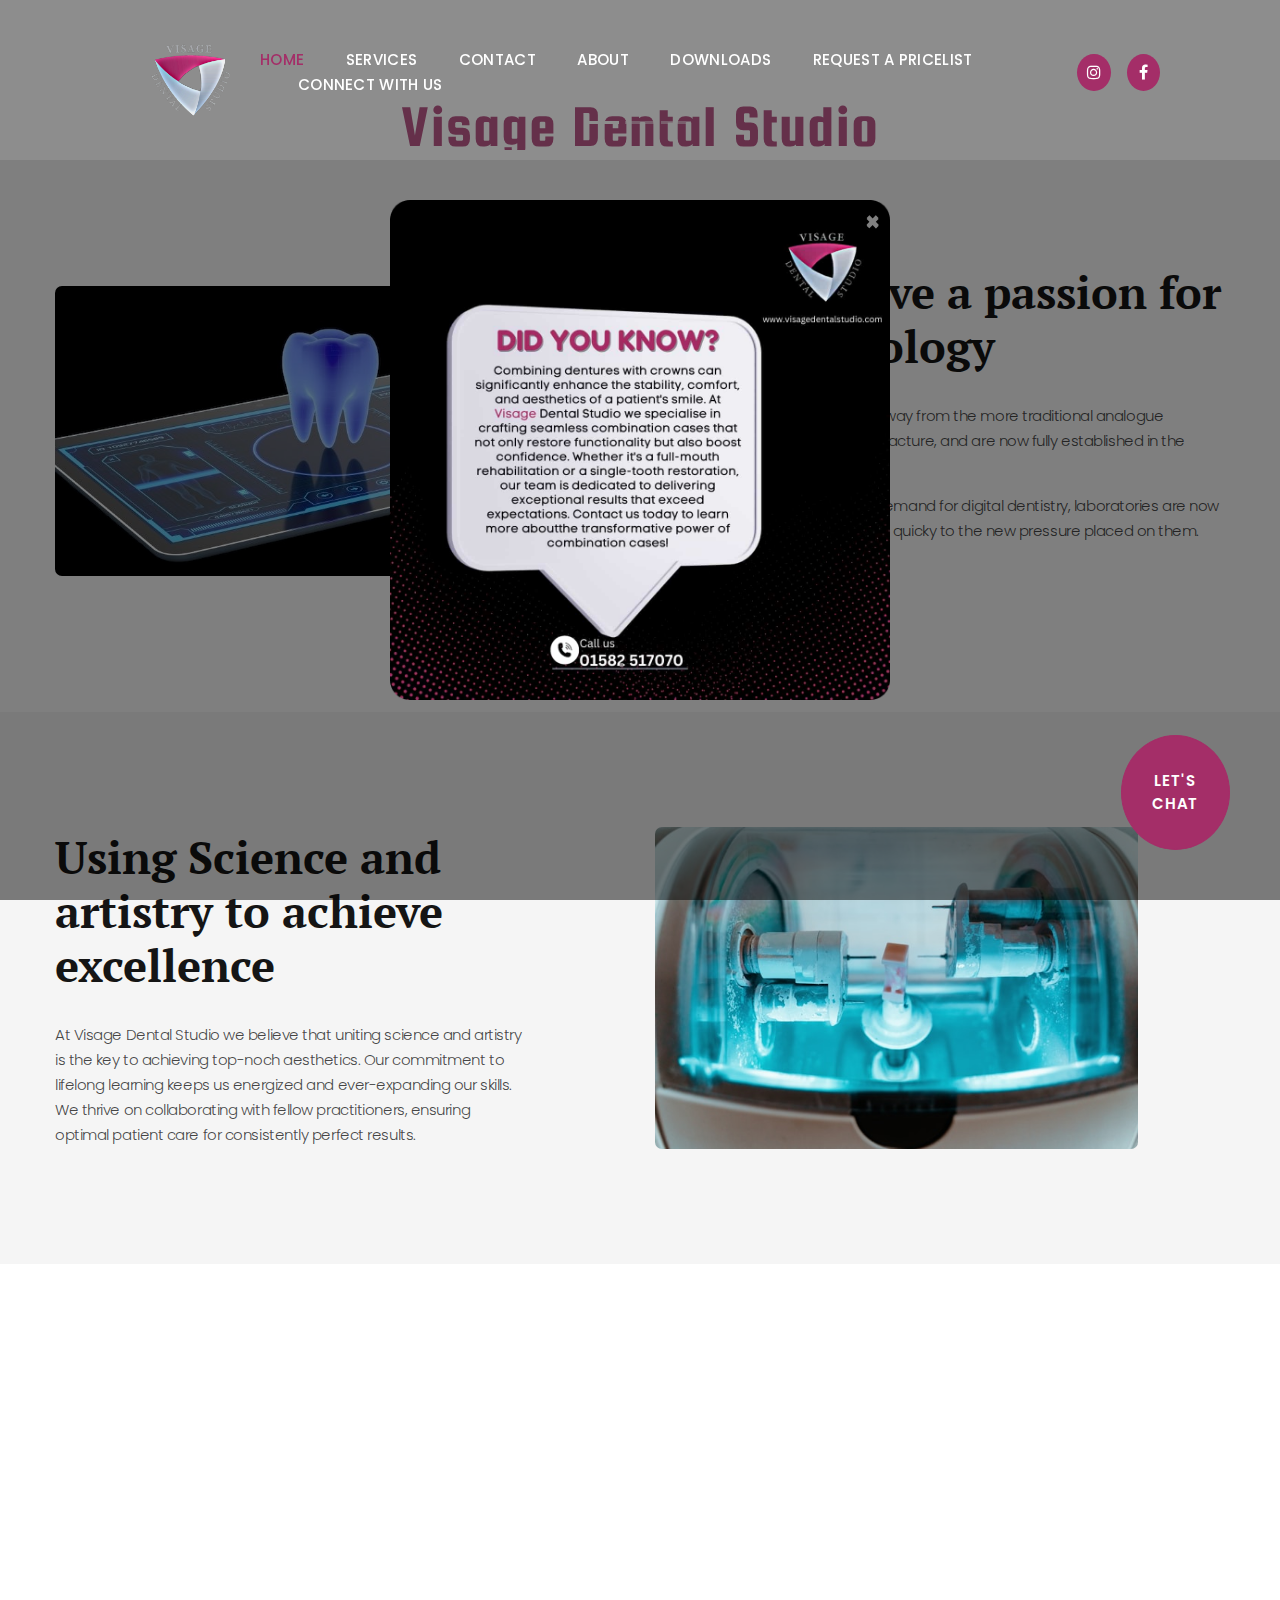
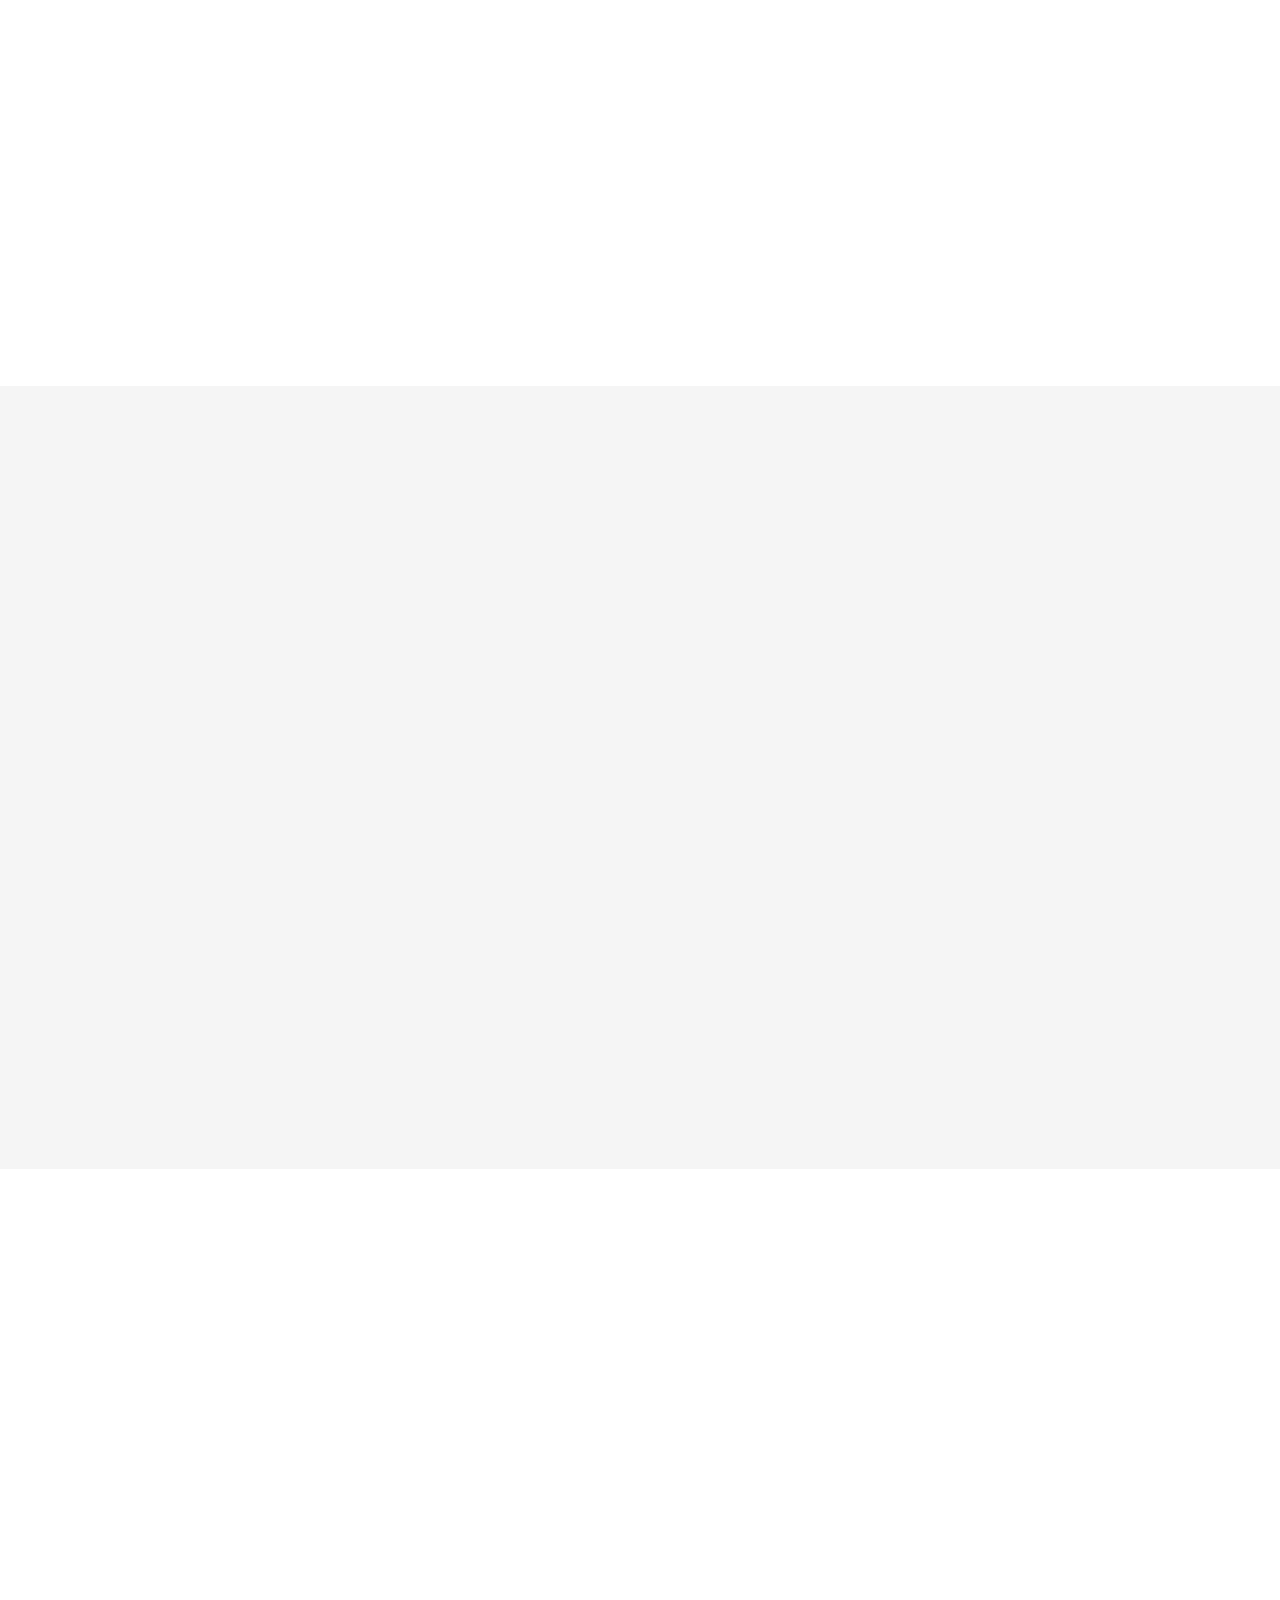
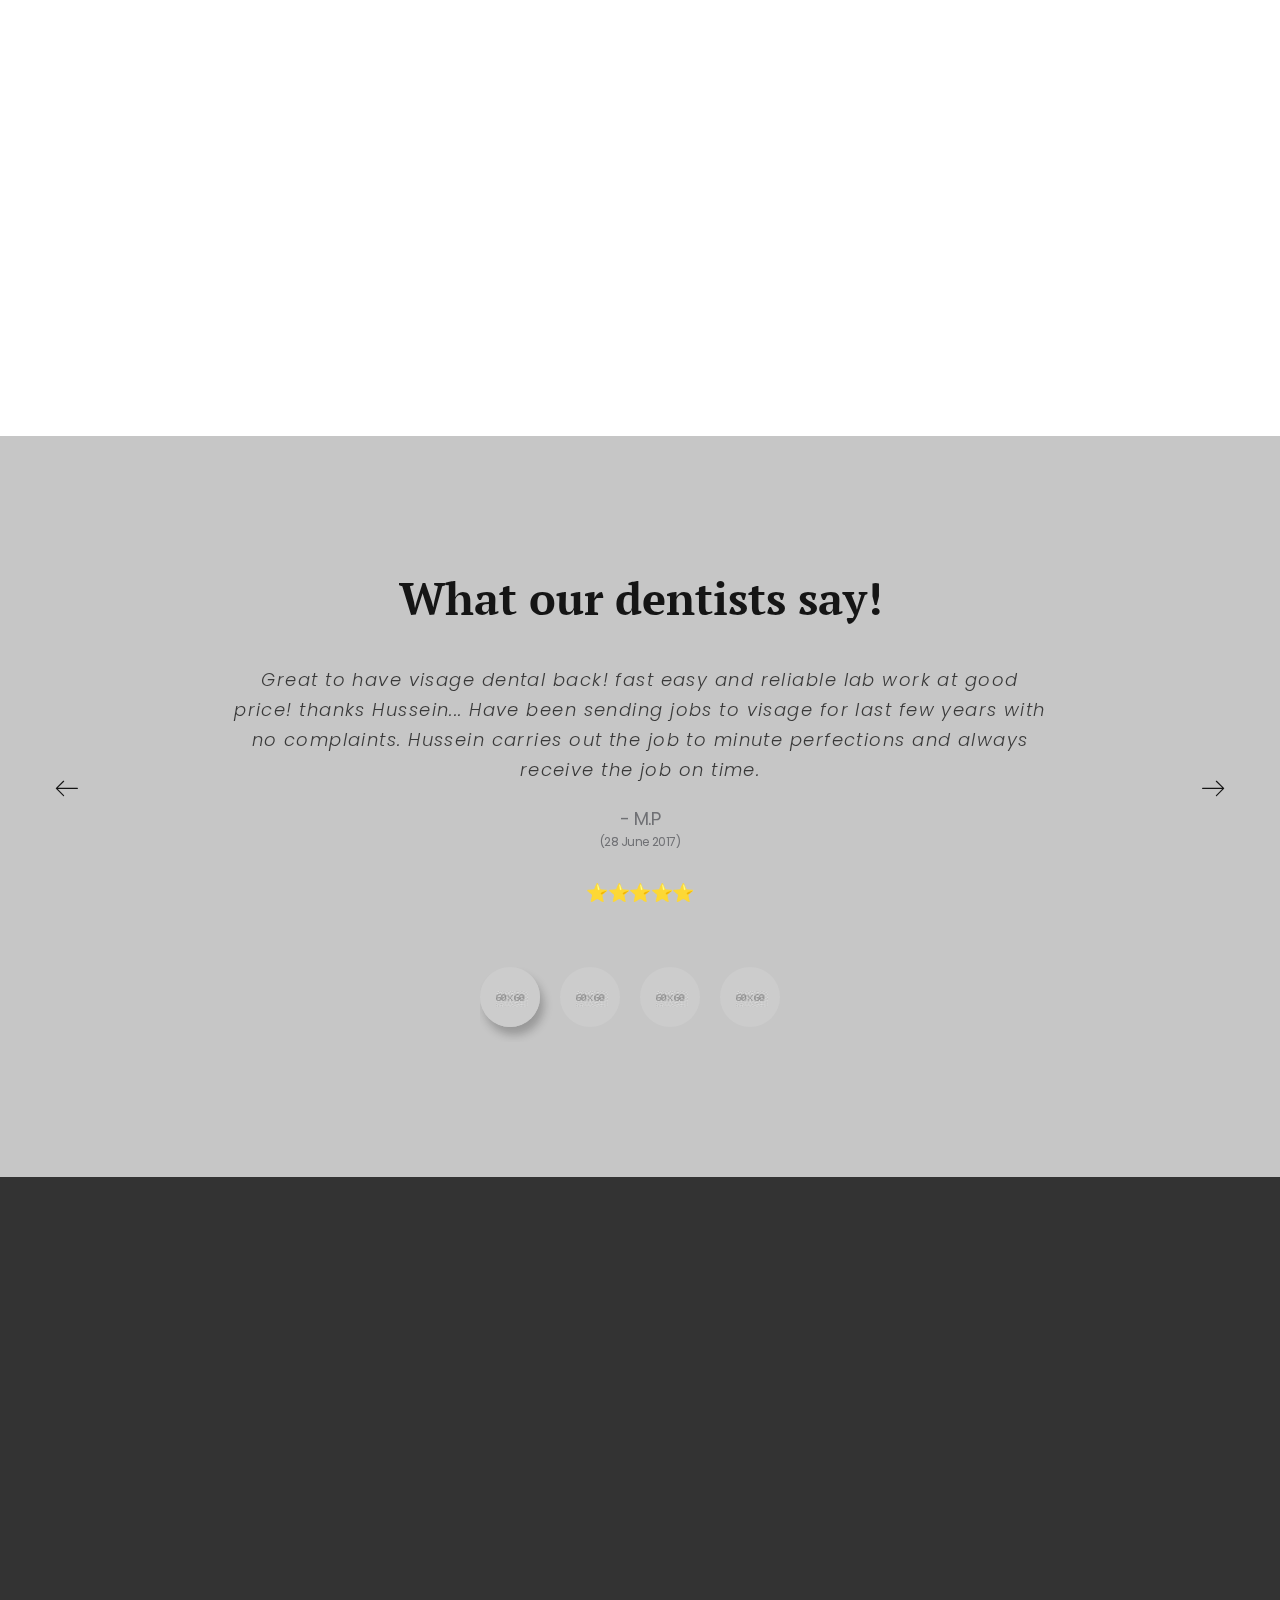
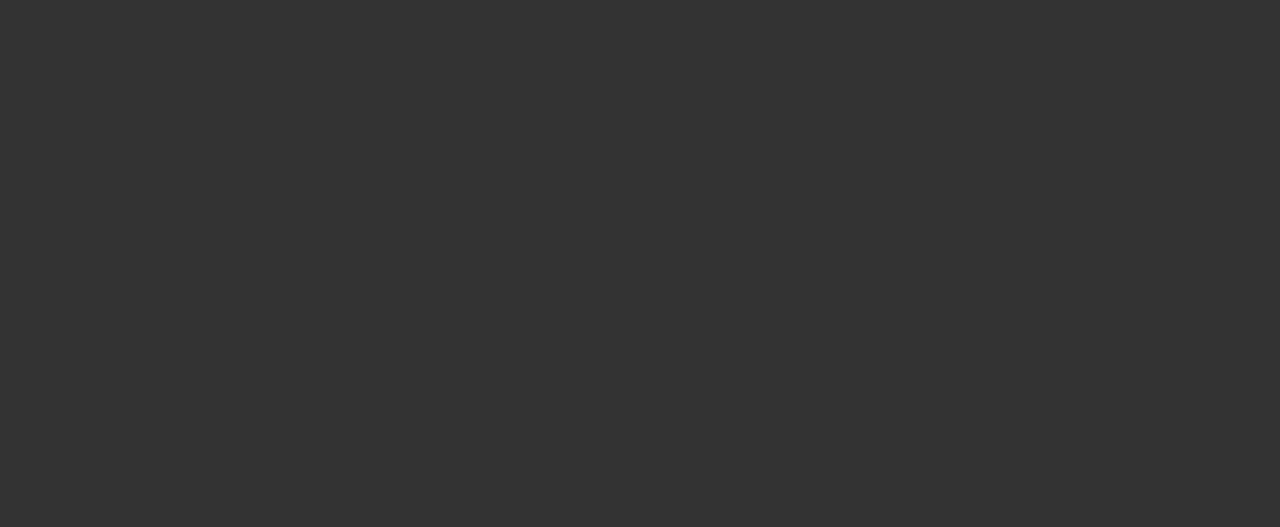
==== index.html @ bb61726e "updated" ====
<!DOCTYPE html>
<html class="wide wow-animation" lang="en">

<head>
  <title>Visage Dental Studio of Excellence | Home</title>
  <meta charset="utf-8">
  <meta name="viewport" content="width=device-width, height=device-height, initial-scale=1.0">
  <meta http-equiv="X-UA-Compatible" content="IE=edge">
  <link rel="icon" href="images/favicon.ico" type="image/x-icon">
  <link rel="stylesheet" type="text/css"
    href="//fonts.googleapis.com/css?family=Poppins:300,300i,400,500,600,700,800,900,900i%7CPT+Serif:400,700">
  <link rel="stylesheet" href="css/bootstrap.css">
  <link rel="stylesheet" href="css/fonts.css">
  <link rel="stylesheet" href="css/style.css">
  <link rel="preconnect" href="https://fonts.googleapis.com">
  <link rel="preconnect" href="https://fonts.googleapis.com">
  <link rel="preconnect" href="https://fonts.gstatic.com" crossorigin>
  <link
    href="https://fonts.googleapis.com/css2?family=Cormorant+Infant:ital,wght@0,300;0,400;0,500;0,600;0,700;1,300;1,400;1,500;1,600;1,700&family=Squada+One&display=swap"
    rel="stylesheet">
  <style>
    .ie-panel {
      display: none;
      background: #212121;
      padding: 10px 0;
      box-shadow: 3px 3px 5px 0 rgba(0, 0, 0, .3);
      clear: both;
      text-align: center;
      position: relative;
      z-index: 1;
    }

    html.ie-10 .ie-panel,
    html.lt-ie-10 .ie-panel {
      display: block;
    }
  </style>
  <script>
    document.addEventListener("DOMContentLoaded", function () {
      // Check if the modal has been displayed before
      if (!getCookie('modalShown')) {
        // Show the modal
        $('#exampleModal').modal('show');
        // Set a cookie to indicate that the modal has been shown
        setCookie('modalShown', 'true', 365);
      }
    });

    // Function to set a cookie
    function setCookie(name, value, days) {
      var expires = "";
      if (days) {
        var date = new Date();
        date.setTime(date.getTime() + (days * 24 * 60 * 60 * 1000));
        expires = "; expires=" + date.toUTCString();
      }
      document.cookie = name + "=" + (value || "") + expires + "; path=/";
    }

    // Function to get a cookie
    function getCookie(name) {
      var nameEQ = name + "=";
      var ca = document.cookie.split(';');
      for (var i = 0; i < ca.length; i++) {
        var c = ca[i];
        while (c.charAt(0) == ' ') c = c.substring(1, c.length);
        if (c.indexOf(nameEQ) == 0) return c.substring(nameEQ.length, c.length);
      }
      return null;
    }
  </script>
</head>

<body>
  <!--Bootstrap modal -->
  <div class="modal fade" id="exampleModal" tabindex="-1" role="dialog" aria-labelledby="exampleModalLabel"
    aria-hidden="true">
    <div class="modal-dialog modal-dialog-centered" role="document">
      <div class="modal-content border-0 bg-transparent">
        <!-- Modal body with image -->
        <div class="modal-body p-0 position-relative" style="max-height: calc(100vh - 120px); overflow-y: auto;">
          <button type="button" class="close" data-dismiss="modal" aria-label="Close"
            style="position: absolute; top: 10px; right: 10px; color: #fff;">
            <span aria-hidden="true">&times;</span>
          </button>
          <img src="images/new-product.png" class="img-fluid rounded" alt="Image">
        </div>
      </div>
    </div>
  </div>

  <div class="ie-panel"><a href="http://windows.microsoft.com/en-US/internet-explorer/"><img
        src="images/ie8-panel/warning_bar_0000_us.jpg" height="42" width="820"
        alt="You are using an outdated browser. For a faster, safer browsing experience, upgrade for free today."></a>
  </div>
  <!-- preloader -->
  <div class="preloader">
    <div class="preloader-body">
      <div class="cssload-container">
        <div class="preloader-logo">
          <img src="images/Logo png.PNG" alt="">
        </div>
        <div class="cssload-speeding-wheel"></div>
      </div>
    </div>
  </div>
  <!-- chat -->
  <div class="chat-component pe-2">
    <a class="text-white" target="_blank" href="https://wa.me/message/2ZGFVAIUIWW5P1"><button
        class="btn btn-primary btn-lg chat-button" id="chat-button">Let's <br> Chat</button>
    </a>
  </div>

  <div class="page"><a class="section section-banner d-none d-xl-flex"
      href="https://www.templatemonster.com/website-templates/monstroid2.html" abrsndlt="" width="1600"
      height="310"></a>
    <!-- Page Header-->
    <header class="section page-header">
      <!-- RD Navbar-->
      <div class="rd-navbar-wrap">
        <nav class="rd-navbar rd-navbar-classic" data-layout="rd-navbar-fixed" data-sm-layout="rd-navbar-fixed"
          data-md-layout="rd-navbar-fixed" data-md-device-layout="rd-navbar-fixed" data-lg-layout="rd-navbar-static"
          data-lg-device-layout="rd-navbar-static" data-xl-layout="rd-navbar-static"
          data-xl-device-layout="rd-navbar-static" data-lg-stick-up-offset="46px" data-xl-stick-up-offset="46px"
          data-xxl-stick-up-offset="46px" data-lg-stick-up="true" data-xl-stick-up="true" data-xxl-stick-up="true">
          <div class="rd-navbar-main-outer">
            <div class="rd-navbar-main">
              <!-- RD Navbar Panel-->
              <div class="rd-navbar-panel">
                <!-- RD Navbar Toggle-->
                <button class="rd-navbar-toggle" data-rd-navbar-toggle=".rd-navbar-nav-wrap"><span></span></button>
                <!-- RD Navbar Brand-->
                <div class="rd-navbar-brand d-flex"><a href="#"><img src="images/Logo png.PNG" alt=""></a></div>
                <!-- Instagram Logo for Mobile View -->
                <div class="rd-navbar-wrap-mobile">
                  <a class="rd-nav-item icon icon-circle icon-bg-sm-blank fa-instagram" target="_blank"
                    href="https://www.instagram.com/visage_dentalstudio?"></a>
                  <a class="ml-2 rd-nav-item icon icon-circle icon-circle-md-cp-fb icon-bg-sm-blank fa-facebook"
                    target="_blank" href="https://www.facebook.com/visagedentalstudio"></a>
                </div>
              </div>
              <div class="rd-navbar-main-element">
                <div class="rd-navbar-nav-wrap">
                  <!-- RD Navbar Nav-->
                  <ul class="rd-navbar-nav" style="list-style: none; padding: 0">
                    <li class="rd-nav-item active"><a class="rd-nav-link" href="#">Home</a>
                    </li>
                    <li class="rd-nav-item"><a class="rd-nav-link" href="services.html">Services</a>
                    </li>
                    <li class="rd-nav-item"><a class="rd-nav-link" href="contacts.html">Contact</a>
                    </li>
                    <li class="rd-nav-item"><a class="rd-nav-link" href="about-us.html">About</a>
                    </li>
                    <li class="rd-nav-item"><a class="rd-nav-link" href="download.html">Downloads</a>
                    </li>
                    <li class="rd-nav-item"><a class="rd-nav-link" href="request-pricelist.html">Request a Pricelist</a>
                    </li>
                    <li class="rd-nav-item"><a class="rd-nav-link" href="connect-with-us.html">Connect With Us</a>
                    </li>
                  </ul><a href="#"></a>
                </div>
              </div>
              <div class="d-flex justify-content-center mb-3">
                <div>
                  <a class="d-none d-lg-block rd-nav-item icon icon-circle icon-circle-md-cp icon-bg-pink fa-instagram"
                    target="_blank" href="https://www.instagram.com/visage_dentalstudio?"></a>
                </div>
                <div>
                  <a class="ml-3 d-none d-lg-block icon icon-circle icon-circle-md-cp-fb icon-bg-pink fa-facebook"
                    target="_blank" href="https://www.facebook.com/visagedentalstudio"></a>
                </div>
              </div>
            </div>
          </div>
        </nav>
      </div>
    </header>

    <!-- Swiper-->
    <!-- <section class="  section-lg section-main-bunner section-main-bunner-filter text-center">
        <div class="main-bunner-img">
          <video autoplay muted playsinline loop>
            <source src="images/Home.mp4">
          </video>
        </div>
        <div class="main-bunner-inner">
          <div class="container">
            <div class="box-default">
              <h2 class="box-default-title" style="color: #a42e68; text-shadow: #212121; font-family: robot;">Visage Dental Studio of Excellence</h2>
              <p>Where Art Meets Technology</p>
              <button class="btn button-primary mt-5"><a class="text-white" href="#readmore">Read More</a></button>
              <!-- <div class="box-default-decor"></div> -->
    <!-- <p class="big box-default-text">Our restaurant offers full-service dining with breathtaking views seen from our indoor covered patio and our outdoor sundeck.</p> -->
    <!-- </div>
          </div> -->
    <!-- </div> -->
    <div id="heroCarousel" class="carousel slide" data-ride="carousel" data-pause="false">
      <ol class="carousel-indicators">
        <li data-target="#heroCarousel" data-slide-to="0" class="active"></li>
        <li data-target="#heroCarousel" data-slide-to="1"></li>
        <li data-target="#heroCarousel" data-slide-to="2"></li>
      </ol>
      <div class="carousel-inner">
        <div class="carousel-item active">
          <video class="d-block w-101" autoplay muted loop>
            <source src="images/Home.mp4">
          </video>
          <!-- <img class="d-block w-100" src="images/implant.jpg" alt="First slide"> -->
          <div class="carousel-caption">
            <h2 class="text-grad text-h2-mob squada-one-regular">
              Visage Dental Studio <br> of Excellence</h2>
            <h5 class="mt-2 mt-lg-4 text-h4-mob squada-one-regular">Where Art Meets Technology</h5>
          </div>
        </div>
        <div class="carousel-item">
          <img class="d-block w-101" src="images/lab1.jpeg" alt="Second slide">
          <!-- <div class="carousel-caption">
            <h2>Slide 2 Heading</h2>
            <p>Slide 2 Description</p>
          </div> -->
        </div>
        <div class="carousel-item">
          <img class="d-block w-101" src="images/lab2.jpeg" alt="Third slide">
          <!-- <div class="carousel-caption">
            <h2>Slide 3 Heading</h2>
            <p>Slide 3 Description</p>
          </div> -->
        </div>
      </div>
      <a class="carousel-control-prev" href="#heroCarousel" role="button" data-slide="prev">
        <span class="carousel-control-prev-icon" aria-hidden="true"></span>
        <span class="sr-only">Previous</span>
      </a>
      <a class="carousel-control-next" href="#heroCarousel" role="button" data-slide="next">
        <span class="carousel-control-next-icon" aria-hidden="true"></span>
        <span class="sr-only">Next</span>
      </a>
    </div>
    </section>
    <div class="bg-gray-1" id="readmore">
      <section class="section section-lg section-inset-1 bg-default">
        <div class="container">
          <div class="row row-50 justify-content-xl-between align-items-lg-center">
            <div class="col-lg-6 wow fadeInLeft">
              <div class="box-image"><img class="box-image-static" src="images/passion.jpeg" alt="" width="483"
                  height="327" />
              </div>
            </div>
            <div class="col-lg-6 col-xl-5 wow fadeInRight">
              <h2>We have a passion for technology</h2>
              <p>We have moved away from the more traditional analogue methods of manafacture, and are now fully
                established in the digital world.</p>
              <p>With an increase demand for digital dentistry, laboratories are now expected to adapt quicky to the new
                pressure placed on them.</p>
              <button class="btn button-primary mt-3"><a class="text-white" href="services.html">Our
                  Services</a></button>
            </div>
          </div>
        </div>
      </section>
      <section class="section section-lg bg-grey1 section-inset-1">
        <div class="container">
          <div class="row row-50 justify-content-xl-between align-items-lg-center">
            <div class="col-lg-6 col-xl-5 wow fadeInRight">
              <h2>Using Science and artistry to achieve excellence</h2>
              <p>At Visage Dental Studio we believe that uniting science and artistry is the key to achieving top-noch
                aesthetics. Our commitment to lifelong learning keeps us energized and ever-expanding our skills. We
                thrive on collaborating with fellow practitioners, ensuring optimal patient care for consistently
                perfect results.</p>
            </div>
            <div class="col-lg-6 wow fadeInLeft">
              <div class="box-image"><img class="box-image-static" src="images/dental-tech.jpeg" alt="" width="483"
                  height="327" />
              </div>
            </div>
          </div>
        </div>
      </section>
    </div>
    <!-- Featured Offers-->
    <section class="section section-lg bg-default">
      <div class="container">
        <div class="row justify-content-center text-center">
          <div class="col-md-9 col-lg-7 wow-outer">
            <div class="wow slideInDown">
              <h2>Services</h2>
              <p class="text-opacity-80"><a href="services.html"><small>See all services -></small></a></p>
            </div>
          </div>
        </div>
        <div class="row row-20 row-lg-30">
          <div class="col-md-6 col-lg-4 wow-outer">
            <div class="wow fadeInUp">
              <div class="product-featured">
                <div class="product-featured-figure"><img src="images/Implantology.jpeg" alt="" width="370"
                    height="395" />
                  <div class="product-featured-button"><a class="button button-primary"
                      href="services.html#implantology">Know More</a></div>
                </div>
                <div class="product-featured-caption">
                  <h4 class="product-featured-title">Implantology & Surgical Guides</h4>
                  <!-- <p class="big">Lorem, ipsum dolor.</p> -->
                </div>
              </div>
            </div>
          </div>
          <div class="col-md-6 col-lg-4 wow-outer">
            <div class="wow fadeInUp">
              <div class="product-featured">
                <div class="product-featured-figure"><img src="images/zirconia1.jpeg" alt="" width="370" height="395" />
                  <div class="product-featured-button"><a class="button button-primary"
                      href="services.html#zirconia">Know More</a></div>
                </div>
                <div class="product-featured-caption">
                  <h4 class="product-featured-title">Zirconia Crown and Bridges</h4>
                  <!-- <p class="big">Lorem, ipsum dolor.</p> -->
                </div>
              </div>
            </div>
          </div>
          <div class="col-md-6 col-lg-4 wow-outer">
            <div class="wow fadeInUp">
              <div class="product-featured">
                <div class="product-featured-figure"><img src="images/pbc-shells.png" alt="" width="370" height="395" />
                  <div class="product-featured-button"><a class="button button-primary" href="services.html#pbc">Know
                      More</a></div>
                </div>
                <div class="product-featured-caption">
                  <h4 class="product-featured-title">PBC Bridges / Shell Crowns (Precious & Non-Precious)</h4>
                  <!-- <p class="big">Lorem, ipsum dolor.</p> -->
                </div>
              </div>
            </div>
          </div>
        </div>
      </div>
    </section>
    <section class="section pb-5">
      <div class="row isotope-wrap">
        <div class="col-lg-12 bg-gray-1 py-5">
          <div class="row justify-content-center text-center">
            <div class="col-md-9 col-lg-7 wow-outer">
              <div class="wow slideInDown pt-5">
                <h2>Smile Designing</h2>
              </div>
            </div>
          </div>

          <div class="d-none d-md-block bg-gray-1">
            <div class="isotope" data-isotope-layout="fitRows" data-isotope-group="gallery" data-lightgallery="group"
              data-lg-thumbnail="false">
              <div class="row no-gutters row-condensed">
                <div class="col-3 col-sm-6 col-md-4 isotope-item wow-outer" data-filter="*">
                  <video width="566" height="578" autoplay muted loop>
                    <source src="video/bnf1.mp4" type="video/mp4">
                  </video>
                </div>
                <div class="col-3 col-sm-6 col-md-4 isotope-item wow-outer" data-filter="*">
                  <video width="566" height="578" autoplay muted loop>
                    <source src="video/bnf2.mp4" type="video/mp4">
                  </video>
                </div>
                <div class="col-3 col-sm-6 col-md-4 isotope-item wow-outer" data-filter="*">
                  <video width="566" height="578" autoplay muted loop>
                    <source src="video/bnf3.mp4" type="video/mp4">
                  </video>
                </div>
              </div>
            </div>
          </div>
        </div>
      </div>
    </section>


    <div id="videoCarousel" class="carousel slide d-md-none" data-ride="carousel">
      <div class="carousel-inner">
        <div class="carousel-item active">
          <video width="430" height="500" autoplay muted  loop>
            <source src="video/bnf1.mp4" type="video/mp4">
          </video>
        </div>
        <div class="carousel-item">
          <video width="430" height="500" autoplay muted  loop>
            <source src="video/bnf2.mp4" type="video/mp4">
          </video>
        </div>
        <div class="carousel-item">
          <video width="430" height="500" autoplay muted  loop>
            <source src="video/bnf3.mp4" type="video/mp4">
          </video>
        </div>
      </div>
      <a class="carousel-control-prev" href="#videoCarousel" role="button" data-slide="prev">
        <span class="carousel-control-prev-icon" aria-hidden="true"></span>
        <span class="sr-only">Previous</span>
      </a>
      <a class="carousel-control-next" href="#videoCarousel" role="button" data-slide="next">
        <span class="carousel-control-next-icon" aria-hidden="true"></span>
        <span class="sr-only">Next</span>
      </a>
    </div>
  </div>
  </div>
  </section>

  <!-- portfolio -->
  <!-- <section class="section-lg bg-default">
    <div class="container wow-outer">
      <h2 class="text-center wow slideInDown">Our Portfolio</h2>
      <p class="text-center wow slideInDown">These are our Clients before and after images. (Click to Zoom)</p> -->
  <!-- Owl Carousel-->
  <!-- <div class="owl-carousel wow fadeInUp" data-items="1" data-md-items="2" data-lg-items="1" data-dots="true"
        data-nav="true" data-stage-padding="15" data-loop="false" data-margin="30" data-mouse-drag="false">
        <div class="post-corporate">
          <h4 class="post-corporate-title"></h4>
          <div class="gallery-item-classic"><img src="images/bnf1.jpeg" alt="" width="960" height="429" />
            <div class="gallery-item-classic-caption"><a href="images/bnf1.jpeg" data-lightgallery="item">zoom</a></div>
          </div>
        </div>
        <div class="post-corporate">
          <h4 class="post-corporate-title"></h4>
          <div class="gallery-item-classic"><img src="images/bnf3.png" alt="" width="960" height="429" />
            <div class="gallery-item-classic-caption"><a href="images/bnf3.png" data-lightgallery="item">zoom</a></div>
          </div>
        </div>
        <div class="post-corporate">
          <h4 class="post-corporate-title"></h4>
          <div class="gallery-item-classic"><img src="images/bnf2.jpeg" alt="" width="960" height="429" />
            <div class="gallery-item-classic-caption"><a href="images/bnf2.jpeg" data-lightgallery="item">zoom</a></div>
          </div>
        </div>
      </div>
    </div>
  </section> -->
  <section class="section section-lg bg-default">
    <div class="container">
      <div class="row justify-content-center text-center">
        <div class="col-md-9 col-lg-7 wow-outer">
          <div class="wow slideInDown">
            <h2>Our Portfolio</h2>
            <p class="text-opacity-80">These are our Patients before and after images. (Click to Zoom).</p>
          </div>
        </div>
      </div>
      <div class="row row-20 row-lg-30">
        <div class="col-md-6 col-lg-4 wow-outer">
          <div class="wow fadeInUp">
            <div class="product-featured">
              <div class="gallery-item-classic"><img class="rounded" src="images/bnf1.jpeg" alt="" width="960" height="429" />
                <div class="gallery-item-classic-caption"><a href="images/bnf1.jpeg" data-lightgallery="item">zoom</a>
                </div>
              </div>
              <div class="product-featured-caption">
              </div>
            </div>
          </div>
        </div>
        <div class="col-md-6 col-lg-4 wow-outer">
          <div class="wow fadeInUp">
            <div class="product-featured">
              <div class="gallery-item-classic"><img class="rounded" src="images/bnf01.png" alt="" width="960" height="429" />
                <div class="gallery-item-classic-caption"><a href="images/bnf01.png" data-lightgallery="item">zoom</a>
                </div>
              </div>
              <div class="product-featured-caption">
              </div>
            </div>
          </div>
        </div>
        <div class="col-md-6 col-lg-4 wow-outer">
          <div class="wow fadeInUp">
            <div class="product-featured">
              <div class="gallery-item-classic"><img class="rounded" src="images/bnf2.jpeg" alt="" width="960" height="429" />
                <div class="gallery-item-classic-caption"><a href="images/bnf2.jpeg" data-lightgallery="item">zoom</a>
                </div>
              </div>
              <div class="product-featured-caption">
              </div>
            </div>
          </div>
        </div>
      </div>
    </div>
  </section>
  </section>
  <section class="parallax-container bg-grey1">
    <div class="parallax-content section-xl text-center ">
      <div class="container">
        <h2>What our dentists say!</h2>
        <!-- Slick Carousel-->
        <div class="slick-slider carousel-parent slick-style-1" 
        data-arrows="true" 
        data-loop="true" 
        data-dots="false"
        data-swipe="true" 
        data-items="1" 
        data-child="#child-carousel" 
        data-for="#child-carousel"
        data-autoplay="true"
        data-interval="2000">
          <div class="item">
            <div class="testimonials-modern">
              <div class="testimonials-modern-text">
                <p>Great to have visage dental back! fast easy and reliable lab work at good price! thanks Hussein...
                  Have been sending jobs to visage for last few years with no complaints. Hussein carries out the job to
                  minute perfections and always receive the job on time.</p>
              </div>
              <div class="testimonials-modern-name">- M.P <small>(28 June 2017)</small> <br> <span>⭐️⭐️⭐️⭐️⭐️</span>
              </div>
            </div>
          </div>
          <div class="item">
            <div class="testimonials-modern">
              <div class="testimonials-modern-text">
                <p>I have been working with Hussain and his team for about 4 year now. During this time i have always
                  found them to be professional, well organised and a pleasure to work with.</p>
              </div>
              <div class="testimonials-modern-name">- SK <br> <span>⭐️⭐️⭐️⭐️⭐️</span></div>
            </div>
          </div>
          <div class="item">
            <div class="testimonials-modern">
              <div class="testimonials-modern-text">
                <p>Since starting my journey into digital dentistry Hussain has been there to provide support and
                  guidance from day one, training myself and the team in how to use our new Trios system. I have noted
                  his proficiency in handling digital cases, which are returned to fit perfectly, requiring little or no
                  adjustment.
                </p>
              </div>
              <div class="testimonials-modern-name">- PD <br><span>⭐️⭐️⭐️⭐️⭐️</span></div>
            </div>
          </div>
          <div class="item">
            <div class="testimonials-modern">
              <div class="testimonials-modern-text">
                <p>I have been using Visage for several years now. The quallity of work is excellent and Hussein is
                  always ready to come to the practice to discuss cases. This has been very important especially for
                  difficult cases, and all the dentists at the practice have been very happy with Visage.
                </p>
              </div>
              <div class="testimonials-modern-name">- RH <br><span>⭐️⭐️⭐️⭐️⭐️</span></div>
            </div>
          </div>
        </div>
        <div class="slick-slider slider-dots" 
       id="child-carousel" 
       data-for=".carousel-parent" 
       data-arrows="false"
       data-loop="true" 
       data-dots="false" 
       data-swipe="true" 
       data-items="4" 
       data-xs-items="4" 
       data-sm-items="4" 
       data-md-items="4" 
       data-lg-items="4" 
       data-xl-items="4" 
       data-slide-to-scroll="1">
       <div class="item">
        <div class="slick-dot-item"><img src="images/user-1-60x60.jpg" alt="" width="60" height="60" />
        </div>
      </div>
      <div class="item">
        <div class="slick-dot-item"><img src="images/user-2-60x60.jpg" alt="" width="60" height="60" />
        </div>
      </div>
      <div class="item">
        <div class="slick-dot-item"><img src="images/user-3-60x60.jpg" alt="" width="60" height="60" />
        </div>
      </div>
      <div class="item">
        <div class="slick-dot-item"><img src="images/user-3-60x60.jpg" alt="" width="60" height="60" />
        </div>
      </div>
  </div>
         
        </div>
      </div>
    </div>
  </section>

  <!-- Page Footer -->
  <footer class="section footer-minimal context-dark">
    <div class="container wow-outer">
      <div class="wow fadeIn">
        <div class="row row-60">
          <div class="col-12"><a href="index.html"><img src="images/Logo png.PNG" alt="" width="140" height="57"
                srcset="" /></a>
            <h4>Visage Dental Studio of Excellence</h4>
            <p>
              <br>13 Ladyhill, Luton, LU4 9LZ
            </p>
            <p>Mon-Fri: 09:00-17:00<br>Sat-Sun: Closed</p>
            <p>Mail: crowns@visagedentalstudio.com <br>Phone: 01582 517070</p>
          </div>
          <div class="col-12">
            <ul class="footer-minimal-nav" style="list-style: none;">
              <li><a href="services.html">Services</a></li>
              <!-- <li><a href="#">Blog</a></li> -->
              <li><a href="contacts.html">Contacts</a></li>
              <!-- <li><a href="#">Gallery</a></li> -->
              <li><a href="about-us.html">About</a></li>
            </ul>
          </div>
          <div class="col-12">
            <ul class="social-list" style="list-style: none;">
              <li><a class="icon icon-sm icon-circle icon-circle-md icon-bg-white fa-facebook" target="_blank"
                  href="https://www.facebook.com/visagedentalstudio"></a></li>
              <li><a class="icon icon-sm icon-circle icon-circle-md icon-bg-white fa-instagram" target="_blank"
                  href="https://www.instagram.com/visage_dentalstudio?"></a></li>
              <li><a class="icon icon-sm icon-circle icon-circle-md icon-bg-white fa-whatsapp" target="_blank"
                  href="https://wa.me/message/2ZGFVAIUIWW5P1"></a></li>
              <li><a class="icon icon-sm icon-circle icon-circle-md icon-bg-white fa-phone" href="tel:+01582517070"></a>
              </li>
            </ul>
          </div>
        </div>
        <p class="rights"><span>&copy;&nbsp; </span><span class="copyright-year"></span><span>&nbsp;</span><span>Visage
            Denatl Studio of Excellence</span><span>.&nbsp;</span><span>All Rights Reserved.</span><span>&nbsp;</span><a
            href="#">Privacy Policy</a></p>
      </div>
    </div>
  </footer>
  </div>
  <div class="snackbars" id="form-output-global"></div>
  <script src="js/core.min.js"></script>
  <script src="js/script.js"></script>
</body>

</html>
---- css/fonts.css ----
/*
* Fonts
*//*
* Font Awesome Icons 4.7.0
*/@font-face {	font-family: 'FontAwesome';	src: url("../fonts/fontawesome-webfont.eot?v=4.7.0");	src: url("../fonts/fontawesome-webfont.eot?#iefix&v=4.7.0") format("embedded-opentype"), url("../fonts/fontawesome-webfont.woff2?v=4.7.0") format("woff2"), url("../fonts/fontawesome-webfont.woff?v=4.7.0") format("woff"), url("../fonts/fontawesome-webfont.ttf?v=4.7.0") format("truetype"), url("../fonts/fontawesome-webfont.svg?v=4.7.0#fontawesomeregular") format("svg");	font-weight: normal;	font-style: normal;}.fa {	display: inline-block;	font-family: 'FontAwesome';	font-size: inherit;	text-rendering: auto;	-webkit-font-smoothing: antialiased;	-moz-osx-font-smoothing: grayscale;}[class*='fa-']:before {	font-weight: 400;	font-family: 'FontAwesome';}/* makes the font 33% larger relative to the icon container */.fa-lg {	font-size: 1.33333333em;	line-height: 0.75em;	vertical-align: -15%;}.fa-2x {	font-size: 2em;}.fa-3x {	font-size: 3em;}.fa-4x {	font-size: 4em;}.fa-5x {	font-size: 5em;}.fa-fw {	width: 1.28571429em;	text-align: center;}.fa-ul {	padding-left: 0;	margin-left: 2.14285714em;	list-style-type: none;}.fa-ul > li {	position: relative;}.fa-li {	position: absolute;	left: -2.14285714em;	width: 2.14285714em;	top: 0.14285714em;	text-align: center;}.fa-li.fa-lg {	left: -1.85714286em;}.fa-border {	padding: .2em .25em .15em;	border: solid 0.08em #eeeeee;	border-radius: .1em;}.fa-pull-left {	float: left;}.fa-pull-right {	float: right;}.fa.fa-pull-left {	margin-right: .3em;}.fa.fa-pull-right {	margin-left: .3em;}/* Deprecated as of 4.4.0 */.pull-right {	float: right;}.pull-left {	float: left;}.fa.pull-left {	margin-right: .3em;}.fa.pull-right {	margin-left: .3em;}.fa-spin {	-webkit-animation: fa-spin 2s infinite linear;	animation: fa-spin 2s infinite linear;}.fa-pulse {	-webkit-animation: fa-spin 1s infinite steps(8);	animation: fa-spin 1s infinite steps(8);}@-webkit-keyframes fa-spin {	0% {		-webkit-transform: rotate(0deg);		transform: rotate(0deg);	}	100% {		-webkit-transform: rotate(359deg);		transform: rotate(359deg);	}}@keyframes fa-spin {	0% {		-webkit-transform: rotate(0deg);		transform: rotate(0deg);	}	100% {		-webkit-transform: rotate(359deg);		transform: rotate(359deg);	}}.fa-rotate-90 {	-ms-filter: "progid:DXImageTransform.Microsoft.BasicImage(rotation=1)";	-webkit-transform: rotate(90deg);	-ms-transform: rotate(90deg);	transform: rotate(90deg);}.fa-rotate-180 {	-ms-filter: "progid:DXImageTransform.Microsoft.BasicImage(rotation=2)";	-webkit-transform: rotate(180deg);	-ms-transform: rotate(180deg);	transform: rotate(180deg);}.fa-rotate-270 {	-ms-filter: "progid:DXImageTransform.Microsoft.BasicImage(rotation=3)";	-webkit-transform: rotate(270deg);	-ms-transform: rotate(270deg);	transform: rotate(270deg);}.fa-flip-horizontal {	-ms-filter: "progid:DXImageTransform.Microsoft.BasicImage(rotation=0, mirror=1)";	-webkit-transform: scale(-1, 1);	-ms-transform: scale(-1, 1);	transform: scale(-1, 1);}.fa-flip-vertical {	-ms-filter: "progid:DXImageTransform.Microsoft.BasicImage(rotation=2, mirror=1)";	-webkit-transform: scale(1, -1);	-ms-transform: scale(1, -1);	transform: scale(1, -1);}:root .fa-rotate-90,:root .fa-rotate-180,:root .fa-rotate-270,:root .fa-flip-horizontal,:root .fa-flip-vertical {	filter: none;}.fa-stack {	position: relative;	display: inline-block;	width: 2em;	height: 2em;	line-height: 2em;	vertical-align: middle;}.fa-stack-1x,.fa-stack-2x {	position: absolute;	left: 0;	width: 100%;	text-align: center;}.fa-stack-1x {	line-height: inherit;}.fa-stack-2x {	font-size: 2em;}.fa-inverse {	color: #ffffff;}/* Font Awesome uses the Unicode Private Use Area (PUA) to ensure screen
   readers do not read off random characters that represent icons */.fa-glass:before {	content: "\f000";}.fa-music:before {	content: "\f001";}.fa-search:before {	content: "\f002";}.fa-envelope-o:before {	content: "\f003";}.fa-heart:before {	content: "\f004";}.fa-star:before {	content: "\f005";}.fa-star-o:before {	content: "\f006";}.fa-user:before {	content: "\f007";}.fa-film:before {	content: "\f008";}.fa-th-large:before {	content: "\f009";}.fa-th:before {	content: "\f00a";}.fa-th-list:before {	content: "\f00b";}.fa-check:before {	content: "\f00c";}.fa-remove:before,.fa-close:before,.fa-times:before {	content: "\f00d";}.fa-search-plus:before {	content: "\f00e";}.fa-search-minus:before {	content: "\f010";}.fa-power-off:before {	content: "\f011";}.fa-signal:before {	content: "\f012";}.fa-gear:before,.fa-cog:before {	content: "\f013";}.fa-trash-o:before {	content: "\f014";}.fa-home:before {	content: "\f015";}.fa-file-o:before {	content: "\f016";}.fa-clock-o:before {	content: "\f017";}.fa-road:before {	content: "\f018";}.fa-download:before {	content: "\f019";}.fa-arrow-circle-o-down:before {	content: "\f01a";}.fa-arrow-circle-o-up:before {	content: "\f01b";}.fa-inbox:before {	content: "\f01c";}.fa-play-circle-o:before {	content: "\f01d";}.fa-rotate-right:before,.fa-repeat:before {	content: "\f01e";}.fa-refresh:before {	content: "\f021";}.fa-list-alt:before {	content: "\f022";}.fa-lock:before {	content: "\f023";}.fa-flag:before {	content: "\f024";}.fa-headphones:before {	content: "\f025";}.fa-volume-off:before {	content: "\f026";}.fa-volume-down:before {	content: "\f027";}.fa-volume-up:before {	content: "\f028";}.fa-qrcode:before {	content: "\f029";}.fa-barcode:before {	content: "\f02a";}.fa-tag:before {	content: "\f02b";}.fa-tags:before {	content: "\f02c";}.fa-book:before {	content: "\f02d";}.fa-bookmark:before {	content: "\f02e";}.fa-print:before {	content: "\f02f";}.fa-camera:before {	content: "\f030";}.fa-font:before {	content: "\f031";}.fa-bold:before {	content: "\f032";}.fa-italic:before {	content: "\f033";}.fa-text-height:before {	content: "\f034";}.fa-text-width:before {	content: "\f035";}.fa-align-left:before {	content: "\f036";}.fa-align-center:before {	content: "\f037";}.fa-align-right:before {	content: "\f038";}.fa-align-justify:before {	content: "\f039";}.fa-list:before {	content: "\f03a";}.fa-dedent:before,.fa-outdent:before {	content: "\f03b";}.fa-indent:before {	content: "\f03c";}.fa-video-camera:before {	content: "\f03d";}.fa-photo:before,.fa-image:before,.fa-picture-o:before {	content: "\f03e";}.fa-pencil:before {	content: "\f040";}.fa-map-marker:before {	content: "\f041";}.fa-adjust:before {	content: "\f042";}.fa-tint:before {	content: "\f043";}.fa-edit:before,.fa-pencil-square-o:before {	content: "\f044";}.fa-share-square-o:before {	content: "\f045";}.fa-check-square-o:before {	content: "\f046";}.fa-arrows:before {	content: "\f047";}.fa-step-backward:before {	content: "\f048";}.fa-fast-backward:before {	content: "\f049";}.fa-backward:before {	content: "\f04a";}.fa-play:before {	content: "\f04b";}.fa-pause:before {	content: "\f04c";}.fa-stop:before {	content: "\f04d";}.fa-forward:before {	content: "\f04e";}.fa-fast-forward:before {	content: "\f050";}.fa-step-forward:before {	content: "\f051";}.fa-eject:before {	content: "\f052";}.fa-chevron-left:before {	content: "\f053";}.fa-chevron-right:before {	content: "\f054";}.fa-plus-circle:before {	content: "\f055";}.fa-minus-circle:before {	content: "\f056";}.fa-times-circle:before {	content: "\f057";}.fa-check-circle:before {	content: "\f058";}.fa-question-circle:before {	content: "\f059";}.fa-info-circle:before {	content: "\f05a";}.fa-crosshairs:before {	content: "\f05b";}.fa-times-circle-o:before {	content: "\f05c";}.fa-check-circle-o:before {	content: "\f05d";}.fa-ban:before {	content: "\f05e";}.fa-arrow-left:before {	content: "\f060";}.fa-arrow-right:before {	content: "\f061";}.fa-arrow-up:before {	content: "\f062";}.fa-arrow-down:before {	content: "\f063";}.fa-mail-forward:before,.fa-share:before {	content: "\f064";}.fa-expand:before {	content: "\f065";}.fa-compress:before {	content: "\f066";}.fa-plus:before {	content: "\f067";}.fa-minus:before {	content: "\f068";}.fa-asterisk:before {	content: "\f069";}.fa-exclamation-circle:before {	content: "\f06a";}.fa-gift:before {	content: "\f06b";}.fa-leaf:before {	content: "\f06c";}.fa-fire:before {	content: "\f06d";}.fa-eye:before {	content: "\f06e";}.fa-eye-slash:before {	content: "\f070";}.fa-warning:before,.fa-exclamation-triangle:before {	content: "\f071";}.fa-plane:before {	content: "\f072";}.fa-calendar:before {	content: "\f073";}.fa-random:before {	content: "\f074";}.fa-comment:before {	content: "\f075";}.fa-magnet:before {	content: "\f076";}.fa-chevron-up:before {	content: "\f077";}.fa-chevron-down:before {	content: "\f078";}.fa-retweet:before {	content: "\f079";}.fa-shopping-cart:before {	content: "\f07a";}.fa-folder:before {	content: "\f07b";}.fa-folder-open:before {	content: "\f07c";}.fa-arrows-v:before {	content: "\f07d";}.fa-arrows-h:before {	content: "\f07e";}.fa-bar-chart-o:before,.fa-bar-chart:before {	content: "\f080";}.fa-twitter-square:before {	content: "\f081";}.fa-facebook-square:before {	content: "\f082";}.fa-camera-retro:before {	content: "\f083";}.fa-key:before {	content: "\f084";}.fa-gears:before,.fa-cogs:before {	content: "\f085";}.fa-comments:before {	content: "\f086";}.fa-thumbs-o-up:before {	content: "\f087";}.fa-thumbs-o-down:before {	content: "\f088";}.fa-star-half:before {	content: "\f089";}.fa-heart-o:before {	content: "\f08a";}.fa-sign-out:before {	content: "\f08b";}.fa-linkedin-square:before {	content: "\f08c";}.fa-thumb-tack:before {	content: "\f08d";}.fa-external-link:before {	content: "\f08e";}.fa-sign-in:before {	content: "\f090";}.fa-trophy:before {	content: "\f091";}.fa-github-square:before {	content: "\f092";}.fa-upload:before {	content: "\f093";}.fa-lemon-o:before {	content: "\f094";}.fa-phone:before {	content: "\f095";}.fa-square-o:before {	content: "\f096";}.fa-bookmark-o:before {	content: "\f097";}.fa-phone-square:before {	content: "\f098";}.fa-twitter:before {	content: "\f099";}.fa-facebook-f:before,.fa-facebook:before {	content: "\f09a";}.fa-github:before {	content: "\f09b";}.fa-unlock:before {	content: "\f09c";}.fa-credit-card:before {	content: "\f09d";}.fa-feed:before,.fa-rss:before {	content: "\f09e";}.fa-hdd-o:before {	content: "\f0a0";}.fa-bullhorn:before {	content: "\f0a1";}.fa-bell:before {	content: "\f0f3";}.fa-certificate:before {	content: "\f0a3";}.fa-hand-o-right:before {	content: "\f0a4";}.fa-hand-o-left:before {	content: "\f0a5";}.fa-hand-o-up:before {	content: "\f0a6";}.fa-hand-o-down:before {	content: "\f0a7";}.fa-arrow-circle-left:before {	content: "\f0a8";}.fa-arrow-circle-right:before {	content: "\f0a9";}.fa-arrow-circle-up:before {	content: "\f0aa";}.fa-arrow-circle-down:before {	content: "\f0ab";}.fa-globe:before {	content: "\f0ac";}.fa-wrench:before {	content: "\f0ad";}.fa-tasks:before {	content: "\f0ae";}.fa-filter:before {	content: "\f0b0";}.fa-briefcase:before {	content: "\f0b1";}.fa-arrows-alt:before {	content: "\f0b2";}.fa-group:before,.fa-users:before {	content: "\f0c0";}.fa-chain:before,.fa-link:before {	content: "\f0c1";}.fa-cloud:before {	content: "\f0c2";}.fa-flask:before {	content: "\f0c3";}.fa-cut:before,.fa-scissors:before {	content: "\f0c4";}.fa-copy:before,.fa-files-o:before {	content: "\f0c5";}.fa-paperclip:before {	content: "\f0c6";}.fa-save:before,.fa-floppy-o:before {	content: "\f0c7";}.fa-square:before {	content: "\f0c8";}.fa-navicon:before,.fa-reorder:before,.fa-bars:before {	content: "\f0c9";}.fa-list-ul:before {	content: "\f0ca";}.fa-list-ol:before {	content: "\f0cb";}.fa-strikethrough:before {	content: "\f0cc";}.fa-underline:before {	content: "\f0cd";}.fa-table:before {	content: "\f0ce";}.fa-magic:before {	content: "\f0d0";}.fa-truck:before {	content: "\f0d1";}.fa-pinterest:before {	content: "\f0d2";}.fa-pinterest-square:before {	content: "\f0d3";}.fa-google-plus-square:before {	content: "\f0d4";}.fa-google-plus:before {	content: "\f0d5";}.fa-money:before {	content: "\f0d6";}.fa-caret-down:before {	content: "\f0d7";}.fa-caret-up:before {	content: "\f0d8";}.fa-caret-left:before {	content: "\f0d9";}.fa-caret-right:before {	content: "\f0da";}.fa-columns:before {	content: "\f0db";}.fa-unsorted:before,.fa-sort:before {	content: "\f0dc";}.fa-sort-down:before,.fa-sort-desc:before {	content: "\f0dd";}.fa-sort-up:before,.fa-sort-asc:before {	content: "\f0de";}.fa-envelope:before {	content: "\f0e0";}.fa-linkedin:before {	content: "\f0e1";}.fa-rotate-left:before,.fa-undo:before {	content: "\f0e2";}.fa-legal:before,.fa-gavel:before {	content: "\f0e3";}.fa-dashboard:before,.fa-tachometer:before {	content: "\f0e4";}.fa-comment-o:before {	content: "\f0e5";}.fa-comments-o:before {	content: "\f0e6";}.fa-flash:before,.fa-bolt:before {	content: "\f0e7";}.fa-sitemap:before {	content: "\f0e8";}.fa-umbrella:before {	content: "\f0e9";}.fa-paste:before,.fa-clipboard:before {	content: "\f0ea";}.fa-lightbulb-o:before {	content: "\f0eb";}.fa-exchange:before {	content: "\f0ec";}.fa-cloud-download:before {	content: "\f0ed";}.fa-cloud-upload:before {	content: "\f0ee";}.fa-user-md:before {	content: "\f0f0";}.fa-stethoscope:before {	content: "\f0f1";}.fa-suitcase:before {	content: "\f0f2";}.fa-bell-o:before {	content: "\f0a2";}.fa-coffee:before {	content: "\f0f4";}.fa-cutlery:before {	content: "\f0f5";}.fa-file-text-o:before {	content: "\f0f6";}.fa-building-o:before {	content: "\f0f7";}.fa-hospital-o:before {	content: "\f0f8";}.fa-ambulance:before {	content: "\f0f9";}.fa-medkit:before {	content: "\f0fa";}.fa-fighter-jet:before {	content: "\f0fb";}.fa-beer:before {	content: "\f0fc";}.fa-h-square:before {	content: "\f0fd";}.fa-plus-square:before {	content: "\f0fe";}.fa-angle-double-left:before {	content: "\f100";}.fa-angle-double-right:before {	content: "\f101";}.fa-angle-double-up:before {	content: "\f102";}.fa-angle-double-down:before {	content: "\f103";}.fa-angle-left:before {	content: "\f104";}.fa-angle-right:before {	content: "\f105";}.fa-angle-up:before {	content: "\f106";}.fa-angle-down:before {	content: "\f107";}.fa-desktop:before {	content: "\f108";}.fa-laptop:before {	content: "\f109";}.fa-tablet:before {	content: "\f10a";}.fa-mobile-phone:before,.fa-mobile:before {	content: "\f10b";}.fa-circle-o:before {	content: "\f10c";}.fa-quote-left:before {	content: "\f10d";}.fa-quote-right:before {	content: "\f10e";}.fa-spinner:before {	content: "\f110";}.fa-circle:before {	content: "\f111";}.fa-mail-reply:before,.fa-reply:before {	content: "\f112";}.fa-github-alt:before {	content: "\f113";}.fa-folder-o:before {	content: "\f114";}.fa-folder-open-o:before {	content: "\f115";}.fa-smile-o:before {	content: "\f118";}.fa-frown-o:before {	content: "\f119";}.fa-meh-o:before {	content: "\f11a";}.fa-gamepad:before {	content: "\f11b";}.fa-keyboard-o:before {	content: "\f11c";}.fa-flag-o:before {	content: "\f11d";}.fa-flag-checkered:before {	content: "\f11e";}.fa-terminal:before {	content: "\f120";}.fa-code:before {	content: "\f121";}.fa-mail-reply-all:before,.fa-reply-all:before {	content: "\f122";}.fa-star-half-empty:before,.fa-star-half-full:before,.fa-star-half-o:before {	content: "\f123";}.fa-location-arrow:before {	content: "\f124";}.fa-crop:before {	content: "\f125";}.fa-code-fork:before {	content: "\f126";}.fa-unlink:before,.fa-chain-broken:before {	content: "\f127";}.fa-question:before {	content: "\f128";}.fa-info:before {	content: "\f129";}.fa-exclamation:before {	content: "\f12a";}.fa-superscript:before {	content: "\f12b";}.fa-subscript:before {	content: "\f12c";}.fa-eraser:before {	content: "\f12d";}.fa-puzzle-piece:before {	content: "\f12e";}.fa-microphone:before {	content: "\f130";}.fa-microphone-slash:before {	content: "\f131";}.fa-shield:before {	content: "\f132";}.fa-calendar-o:before {	content: "\f133";}.fa-fire-extinguisher:before {	content: "\f134";}.fa-rocket:before {	content: "\f135";}.fa-maxcdn:before {	content: "\f136";}.fa-chevron-circle-left:before {	content: "\f137";}.fa-chevron-circle-right:before {	content: "\f138";}.fa-chevron-circle-up:before {	content: "\f139";}.fa-chevron-circle-down:before {	content: "\f13a";}.fa-html5:before {	content: "\f13b";}.fa-css3:before {	content: "\f13c";}.fa-anchor:before {	content: "\f13d";}.fa-unlock-alt:before {	content: "\f13e";}.fa-bullseye:before {	content: "\f140";}.fa-ellipsis-h:before {	content: "\f141";}.fa-ellipsis-v:before {	content: "\f142";}.fa-rss-square:before {	content: "\f143";}.fa-play-circle:before {	content: "\f144";}.fa-ticket:before {	content: "\f145";}.fa-minus-square:before {	content: "\f146";}.fa-minus-square-o:before {	content: "\f147";}.fa-level-up:before {	content: "\f148";}.fa-level-down:before {	content: "\f149";}.fa-check-square:before {	content: "\f14a";}.fa-pencil-square:before {	content: "\f14b";}.fa-external-link-square:before {	content: "\f14c";}.fa-share-square:before {	content: "\f14d";}.fa-compass:before {	content: "\f14e";}.fa-toggle-down:before,.fa-caret-square-o-down:before {	content: "\f150";}.fa-toggle-up:before,.fa-caret-square-o-up:before {	content: "\f151";}.fa-toggle-right:before,.fa-caret-square-o-right:before {	content: "\f152";}.fa-euro:before,.fa-eur:before {	content: "\f153";}.fa-gbp:before {	content: "\f154";}.fa-dollar:before,.fa-usd:before {	content: "\f155";}.fa-rupee:before,.fa-inr:before {	content: "\f156";}.fa-cny:before,.fa-rmb:before,.fa-yen:before,.fa-jpy:before {	content: "\f157";}.fa-ruble:before,.fa-rouble:before,.fa-rub:before {	content: "\f158";}.fa-won:before,.fa-krw:before {	content: "\f159";}.fa-bitcoin:before,.fa-btc:before {	content: "\f15a";}.fa-file:before {	content: "\f15b";}.fa-file-text:before {	content: "\f15c";}.fa-sort-alpha-asc:before {	content: "\f15d";}.fa-sort-alpha-desc:before {	content: "\f15e";}.fa-sort-amount-asc:before {	content: "\f160";}.fa-sort-amount-desc:before {	content: "\f161";}.fa-sort-numeric-asc:before {	content: "\f162";}.fa-sort-numeric-desc:before {	content: "\f163";}.fa-thumbs-up:before {	content: "\f164";}.fa-thumbs-down:before {	content: "\f165";}.fa-youtube-square:before {	content: "\f166";}.fa-youtube:before {	content: "\f167";}.fa-xing:before {	content: "\f168";}.fa-xing-square:before {	content: "\f169";}.fa-youtube-play:before {	content: "\f16a";}.fa-dropbox:before {	content: "\f16b";}.fa-stack-overflow:before {	content: "\f16c";}.fa-instagram:before {	content: "\f16d";}.fa-flickr:before {	content: "\f16e";}.fa-adn:before {	content: "\f170";}.fa-bitbucket:before {	content: "\f171";}.fa-bitbucket-square:before {	content: "\f172";}.fa-tumblr:before {	content: "\f173";}.fa-tumblr-square:before {	content: "\f174";}.fa-long-arrow-down:before {	content: "\f175";}.fa-long-arrow-up:before {	content: "\f176";}.fa-long-arrow-left:before {	content: "\f177";}.fa-long-arrow-right:before {	content: "\f178";}.fa-apple:before {	content: "\f179";}.fa-windows:before {	content: "\f17a";}.fa-android:before {	content: "\f17b";}.fa-linux:before {	content: "\f17c";}.fa-dribbble:before {	content: "\f17d";}.fa-skype:before {	content: "\f17e";}.fa-foursquare:before {	content: "\f180";}.fa-trello:before {	content: "\f181";}.fa-female:before {	content: "\f182";}.fa-male:before {	content: "\f183";}.fa-gittip:before,.fa-gratipay:before {	content: "\f184";}.fa-sun-o:before {	content: "\f185";}.fa-moon-o:before {	content: "\f186";}.fa-archive:before {	content: "\f187";}.fa-bug:before {	content: "\f188";}.fa-vk:before {	content: "\f189";}.fa-weibo:before {	content: "\f18a";}.fa-renren:before {	content: "\f18b";}.fa-pagelines:before {	content: "\f18c";}.fa-stack-exchange:before {	content: "\f18d";}.fa-arrow-circle-o-right:before {	content: "\f18e";}.fa-arrow-circle-o-left:before {	content: "\f190";}.fa-toggle-left:before,.fa-caret-square-o-left:before {	content: "\f191";}.fa-dot-circle-o:before {	content: "\f192";}.fa-wheelchair:before {	content: "\f193";}.fa-vimeo-square:before {	content: "\f194";}.fa-turkish-lira:before,.fa-try:before {	content: "\f195";}.fa-plus-square-o:before {	content: "\f196";}.fa-space-shuttle:before {	content: "\f197";}.fa-slack:before {	content: "\f198";}.fa-envelope-square:before {	content: "\f199";}.fa-wordpress:before {	content: "\f19a";}.fa-openid:before {	content: "\f19b";}.fa-institution:before,.fa-bank:before,.fa-university:before {	content: "\f19c";}.fa-mortar-board:before,.fa-graduation-cap:before {	content: "\f19d";}.fa-yahoo:before {	content: "\f19e";}.fa-google:before {	content: "\f1a0";}.fa-reddit:before {	content: "\f1a1";}.fa-reddit-square:before {	content: "\f1a2";}.fa-stumbleupon-circle:before {	content: "\f1a3";}.fa-stumbleupon:before {	content: "\f1a4";}.fa-delicious:before {	content: "\f1a5";}.fa-digg:before {	content: "\f1a6";}.fa-pied-piper-pp:before {	content: "\f1a7";}.fa-pied-piper-alt:before {	content: "\f1a8";}.fa-drupal:before {	content: "\f1a9";}.fa-joomla:before {	content: "\f1aa";}.fa-language:before {	content: "\f1ab";}.fa-fax:before {	content: "\f1ac";}.fa-building:before {	content: "\f1ad";}.fa-child:before {	content: "\f1ae";}.fa-paw:before {	content: "\f1b0";}.fa-spoon:before {	content: "\f1b1";}.fa-cube:before {	content: "\f1b2";}.fa-cubes:before {	content: "\f1b3";}.fa-behance:before {	content: "\f1b4";}.fa-behance-square:before {	content: "\f1b5";}.fa-steam:before {	content: "\f1b6";}.fa-steam-square:before {	content: "\f1b7";}.fa-recycle:before {	content: "\f1b8";}.fa-automobile:before,.fa-car:before {	content: "\f1b9";}.fa-cab:before,.fa-taxi:before {	content: "\f1ba";}.fa-tree:before {	content: "\f1bb";}.fa-spotify:before {	content: "\f1bc";}.fa-deviantart:before {	content: "\f1bd";}.fa-soundcloud:before {	content: "\f1be";}.fa-database:before {	content: "\f1c0";}.fa-file-pdf-o:before {	content: "\f1c1";}.fa-file-word-o:before {	content: "\f1c2";}.fa-file-excel-o:before {	content: "\f1c3";}.fa-file-powerpoint-o:before {	content: "\f1c4";}.fa-file-photo-o:before,.fa-file-picture-o:before,.fa-file-image-o:before {	content: "\f1c5";}.fa-file-zip-o:before,.fa-file-archive-o:before {	content: "\f1c6";}.fa-file-sound-o:before,.fa-file-audio-o:before {	content: "\f1c7";}.fa-file-movie-o:before,.fa-file-video-o:before {	content: "\f1c8";}.fa-file-code-o:before {	content: "\f1c9";}.fa-vine:before {	content: "\f1ca";}.fa-codepen:before {	content: "\f1cb";}.fa-jsfiddle:before {	content: "\f1cc";}.fa-life-bouy:before,.fa-life-buoy:before,.fa-life-saver:before,.fa-support:before,.fa-life-ring:before {	content: "\f1cd";}.fa-circle-o-notch:before {	content: "\f1ce";}.fa-ra:before,.fa-resistance:before,.fa-rebel:before {	content: "\f1d0";}.fa-ge:before,.fa-empire:before {	content: "\f1d1";}.fa-git-square:before {	content: "\f1d2";}.fa-git:before {	content: "\f1d3";}.fa-y-combinator-square:before,.fa-yc-square:before,.fa-hacker-news:before {	content: "\f1d4";}.fa-tencent-weibo:before {	content: "\f1d5";}.fa-qq:before {	content: "\f1d6";}.fa-wechat:before,.fa-weixin:before {	content: "\f1d7";}.fa-send:before,.fa-paper-plane:before {	content: "\f1d8";}.fa-send-o:before,.fa-paper-plane-o:before {	content: "\f1d9";}.fa-history:before {	content: "\f1da";}.fa-circle-thin:before {	content: "\f1db";}.fa-header:before {	content: "\f1dc";}.fa-paragraph:before {	content: "\f1dd";}.fa-sliders:before {	content: "\f1de";}.fa-share-alt:before {	content: "\f1e0";}.fa-share-alt-square:before {	content: "\f1e1";}.fa-bomb:before {	content: "\f1e2";}.fa-soccer-ball-o:before,.fa-futbol-o:before {	content: "\f1e3";}.fa-tty:before {	content: "\f1e4";}.fa-binoculars:before {	content: "\f1e5";}.fa-plug:before {	content: "\f1e6";}.fa-slideshare:before {	content: "\f1e7";}.fa-twitch:before {	content: "\f1e8";}.fa-yelp:before {	content: "\f1e9";}.fa-newspaper-o:before {	content: "\f1ea";}.fa-wifi:before {	content: "\f1eb";}.fa-calculator:before {	content: "\f1ec";}.fa-paypal:before {	content: "\f1ed";}.fa-google-wallet:before {	content: "\f1ee";}.fa-cc-visa:before {	content: "\f1f0";}.fa-cc-mastercard:before {	content: "\f1f1";}.fa-cc-discover:before {	content: "\f1f2";}.fa-cc-amex:before {	content: "\f1f3";}.fa-cc-paypal:before {	content: "\f1f4";}.fa-cc-stripe:before {	content: "\f1f5";}.fa-bell-slash:before {	content: "\f1f6";}.fa-bell-slash-o:before {	content: "\f1f7";}.fa-trash:before {	content: "\f1f8";}.fa-copyright:before {	content: "\f1f9";}.fa-at:before {	content: "\f1fa";}.fa-eyedropper:before {	content: "\f1fb";}.fa-paint-brush:before {	content: "\f1fc";}.fa-birthday-cake:before {	content: "\f1fd";}.fa-area-chart:before {	content: "\f1fe";}.fa-pie-chart:before {	content: "\f200";}.fa-line-chart:before {	content: "\f201";}.fa-lastfm:before {	content: "\f202";}.fa-lastfm-square:before {	content: "\f203";}.fa-toggle-off:before {	content: "\f204";}.fa-toggle-on:before {	content: "\f205";}.fa-bicycle:before {	content: "\f206";}.fa-bus:before {	content: "\f207";}.fa-ioxhost:before {	content: "\f208";}.fa-angellist:before {	content: "\f209";}.fa-cc:before {	content: "\f20a";}.fa-shekel:before,.fa-sheqel:before,.fa-ils:before {	content: "\f20b";}.fa-meanpath:before {	content: "\f20c";}.fa-buysellads:before {	content: "\f20d";}.fa-connectdevelop:before {	content: "\f20e";}.fa-dashcube:before {	content: "\f210";}.fa-forumbee:before {	content: "\f211";}.fa-leanpub:before {	content: "\f212";}.fa-sellsy:before {	content: "\f213";}.fa-shirtsinbulk:before {	content: "\f214";}.fa-simplybuilt:before {	content: "\f215";}.fa-skyatlas:before {	content: "\f216";}.fa-cart-plus:before {	content: "\f217";}.fa-cart-arrow-down:before {	content: "\f218";}.fa-diamond:before {	content: "\f219";}.fa-ship:before {	content: "\f21a";}.fa-user-secret:before {	content: "\f21b";}.fa-motorcycle:before {	content: "\f21c";}.fa-street-view:before {	content: "\f21d";}.fa-heartbeat:before {	content: "\f21e";}.fa-venus:before {	content: "\f221";}.fa-mars:before {	content: "\f222";}.fa-mercury:before {	content: "\f223";}.fa-intersex:before,.fa-transgender:before {	content: "\f224";}.fa-transgender-alt:before {	content: "\f225";}.fa-venus-double:before {	content: "\f226";}.fa-mars-double:before {	content: "\f227";}.fa-venus-mars:before {	content: "\f228";}.fa-mars-stroke:before {	content: "\f229";}.fa-mars-stroke-v:before {	content: "\f22a";}.fa-mars-stroke-h:before {	content: "\f22b";}.fa-neuter:before {	content: "\f22c";}.fa-genderless:before {	content: "\f22d";}.fa-facebook-official:before {	content: "\f230";}.fa-pinterest-p:before {	content: "\f231";}.fa-whatsapp:before {	content: "\f232";}.fa-server:before {	content: "\f233";}.fa-user-plus:before {	content: "\f234";}.fa-user-times:before {	content: "\f235";}.fa-hotel:before,.fa-bed:before {	content: "\f236";}.fa-viacoin:before {	content: "\f237";}.fa-train:before {	content: "\f238";}.fa-subway:before {	content: "\f239";}.fa-medium:before {	content: "\f23a";}.fa-yc:before,.fa-y-combinator:before {	content: "\f23b";}.fa-optin-monster:before {	content: "\f23c";}.fa-opencart:before {	content: "\f23d";}.fa-expeditedssl:before {	content: "\f23e";}.fa-battery-4:before,.fa-battery:before,.fa-battery-full:before {	content: "\f240";}.fa-battery-3:before,.fa-battery-three-quarters:before {	content: "\f241";}.fa-battery-2:before,.fa-battery-half:before {	content: "\f242";}.fa-battery-1:before,.fa-battery-quarter:before {	content: "\f243";}.fa-battery-0:before,.fa-battery-empty:before {	content: "\f244";}.fa-mouse-pointer:before {	content: "\f245";}.fa-i-cursor:before {	content: "\f246";}.fa-object-group:before {	content: "\f247";}.fa-object-ungroup:before {	content: "\f248";}.fa-sticky-note:before {	content: "\f249";}.fa-sticky-note-o:before {	content: "\f24a";}.fa-cc-jcb:before {	content: "\f24b";}.fa-cc-diners-club:before {	content: "\f24c";}.fa-clone:before {	content: "\f24d";}.fa-balance-scale:before {	content: "\f24e";}.fa-hourglass-o:before {	content: "\f250";}.fa-hourglass-1:before,.fa-hourglass-start:before {	content: "\f251";}.fa-hourglass-2:before,.fa-hourglass-half:before {	content: "\f252";}.fa-hourglass-3:before,.fa-hourglass-end:before {	content: "\f253";}.fa-hourglass:before {	content: "\f254";}.fa-hand-grab-o:before,.fa-hand-rock-o:before {	content: "\f255";}.fa-hand-stop-o:before,.fa-hand-paper-o:before {	content: "\f256";}.fa-hand-scissors-o:before {	content: "\f257";}.fa-hand-lizard-o:before {	content: "\f258";}.fa-hand-spock-o:before {	content: "\f259";}.fa-hand-pointer-o:before {	content: "\f25a";}.fa-hand-peace-o:before {	content: "\f25b";}.fa-trademark:before {	content: "\f25c";}.fa-registered:before {	content: "\f25d";}.fa-creative-commons:before {	content: "\f25e";}.fa-gg:before {	content: "\f260";}.fa-gg-circle:before {	content: "\f261";}.fa-tripadvisor:before {	content: "\f262";}.fa-odnoklassniki:before {	content: "\f263";}.fa-odnoklassniki-square:before {	content: "\f264";}.fa-get-pocket:before {	content: "\f265";}.fa-wikipedia-w:before {	content: "\f266";}.fa-safari:before {	content: "\f267";}.fa-chrome:before {	content: "\f268";}.fa-firefox:before {	content: "\f269";}.fa-opera:before {	content: "\f26a";}.fa-internet-explorer:before {	content: "\f26b";}.fa-tv:before,.fa-television:before {	content: "\f26c";}.fa-contao:before {	content: "\f26d";}.fa-500px:before {	content: "\f26e";}.fa-amazon:before {	content: "\f270";}.fa-calendar-plus-o:before {	content: "\f271";}.fa-calendar-minus-o:before {	content: "\f272";}.fa-calendar-times-o:before {	content: "\f273";}.fa-calendar-check-o:before {	content: "\f274";}.fa-industry:before {	content: "\f275";}.fa-map-pin:before {	content: "\f276";}.fa-map-signs:before {	content: "\f277";}.fa-map-o:before {	content: "\f278";}.fa-map:before {	content: "\f279";}.fa-commenting:before {	content: "\f27a";}.fa-commenting-o:before {	content: "\f27b";}.fa-houzz:before {	content: "\f27c";}.fa-vimeo:before {	content: "\f27d";}.fa-black-tie:before {	content: "\f27e";}.fa-fonticons:before {	content: "\f280";}.fa-reddit-alien:before {	content: "\f281";}.fa-edge:before {	content: "\f282";}.fa-credit-card-alt:before {	content: "\f283";}.fa-codiepie:before {	content: "\f284";}.fa-modx:before {	content: "\f285";}.fa-fort-awesome:before {	content: "\f286";}.fa-usb:before {	content: "\f287";}.fa-product-hunt:before {	content: "\f288";}.fa-mixcloud:before {	content: "\f289";}.fa-scribd:before {	content: "\f28a";}.fa-pause-circle:before {	content: "\f28b";}.fa-pause-circle-o:before {	content: "\f28c";}.fa-stop-circle:before {	content: "\f28d";}.fa-stop-circle-o:before {	content: "\f28e";}.fa-shopping-bag:before {	content: "\f290";}.fa-shopping-basket:before {	content: "\f291";}.fa-hashtag:before {	content: "\f292";}.fa-bluetooth:before {	content: "\f293";}.fa-bluetooth-b:before {	content: "\f294";}.fa-percent:before {	content: "\f295";}.fa-gitlab:before {	content: "\f296";}.fa-wpbeginner:before {	content: "\f297";}.fa-wpforms:before {	content: "\f298";}.fa-envira:before {	content: "\f299";}.fa-universal-access:before {	content: "\f29a";}.fa-wheelchair-alt:before {	content: "\f29b";}.fa-question-circle-o:before {	content: "\f29c";}.fa-blind:before {	content: "\f29d";}.fa-audio-description:before {	content: "\f29e";}.fa-volume-control-phone:before {	content: "\f2a0";}.fa-braille:before {	content: "\f2a1";}.fa-assistive-listening-systems:before {	content: "\f2a2";}.fa-asl-interpreting:before,.fa-american-sign-language-interpreting:before {	content: "\f2a3";}.fa-deafness:before,.fa-hard-of-hearing:before,.fa-deaf:before {	content: "\f2a4";}.fa-glide:before {	content: "\f2a5";}.fa-glide-g:before {	content: "\f2a6";}.fa-signing:before,.fa-sign-language:before {	content: "\f2a7";}.fa-low-vision:before {	content: "\f2a8";}.fa-viadeo:before {	content: "\f2a9";}.fa-viadeo-square:before {	content: "\f2aa";}.fa-snapchat:before {	content: "\f2ab";}.fa-snapchat-ghost:before {	content: "\f2ac";}.fa-snapchat-square:before {	content: "\f2ad";}.fa-pied-piper:before {	content: "\f2ae";}.fa-first-order:before {	content: "\f2b0";}.fa-yoast:before {	content: "\f2b1";}.fa-themeisle:before {	content: "\f2b2";}.fa-google-plus-circle:before,.fa-google-plus-official:before {	content: "\f2b3";}.fa-fa:before,.fa-font-awesome:before {	content: "\f2b4";}.fa-handshake-o:before {	content: "\f2b5";}.fa-envelope-open:before {	content: "\f2b6";}.fa-envelope-open-o:before {	content: "\f2b7";}.fa-linode:before {	content: "\f2b8";}.fa-address-book:before {	content: "\f2b9";}.fa-address-book-o:before {	content: "\f2ba";}.fa-vcard:before,.fa-address-card:before {	content: "\f2bb";}.fa-vcard-o:before,.fa-address-card-o:before {	content: "\f2bc";}.fa-user-circle:before {	content: "\f2bd";}.fa-user-circle-o:before {	content: "\f2be";}.fa-user-o:before {	content: "\f2c0";}.fa-id-badge:before {	content: "\f2c1";}.fa-drivers-license:before,.fa-id-card:before {	content: "\f2c2";}.fa-drivers-license-o:before,.fa-id-card-o:before {	content: "\f2c3";}.fa-quora:before {	content: "\f2c4";}.fa-free-code-camp:before {	content: "\f2c5";}.fa-telegram:before {	content: "\f2c6";}.fa-thermometer-4:before,.fa-thermometer:before,.fa-thermometer-full:before {	content: "\f2c7";}.fa-thermometer-3:before,.fa-thermometer-three-quarters:before {	content: "\f2c8";}.fa-thermometer-2:before,.fa-thermometer-half:before {	content: "\f2c9";}.fa-thermometer-1:before,.fa-thermometer-quarter:before {	content: "\f2ca";}.fa-thermometer-0:before,.fa-thermometer-empty:before {	content: "\f2cb";}.fa-shower:before {	content: "\f2cc";}.fa-bathtub:before,.fa-s15:before,.fa-bath:before {	content: "\f2cd";}.fa-podcast:before {	content: "\f2ce";}.fa-window-maximize:before {	content: "\f2d0";}.fa-window-minimize:before {	content: "\f2d1";}.fa-window-restore:before {	content: "\f2d2";}.fa-times-rectangle:before,.fa-window-close:before {	content: "\f2d3";}.fa-times-rectangle-o:before,.fa-window-close-o:before {	content: "\f2d4";}.fa-bandcamp:before {	content: "\f2d5";}.fa-grav:before {	content: "\f2d6";}.fa-etsy:before {	content: "\f2d7";}.fa-imdb:before {	content: "\f2d8";}.fa-ravelry:before {	content: "\f2d9";}.fa-eercast:before {	content: "\f2da";}.fa-microchip:before {	content: "\f2db";}.fa-snowflake-o:before {	content: "\f2dc";}.fa-superpowers:before {	content: "\f2dd";}.fa-wpexplorer:before {	content: "\f2de";}.fa-meetup:before {	content: "\f2e0";}.sr-only {	position: absolute;	width: 1px;	height: 1px;	padding: 0;	margin: -1px;	overflow: hidden;	clip: rect(0, 0, 0, 0);	border: 0;}.sr-only-focusable:active,.sr-only-focusable:focus {	position: static;	width: auto;	height: auto;	margin: 0;	overflow: visible;	clip: auto;}/*
* Material Design Icons
*/@font-face {	font-family: "Material Design Icons";	src: url("../fonts/materialdesignicons-webfont.eot?v=1.4.57");	src: url("../fonts/materialdesignicons-webfont.eot?#iefix&v=1.4.57") format("embedded-opentype"), url("../fonts/materialdesignicons-webfont.woff2?v=1.4.57") format("woff2"), url("../fonts/materialdesignicons-webfont.woff?v=1.4.57") format("woff"), url("../fonts/materialdesignicons-webfont.ttf?v=1.4.57") format("truetype"), url("../fonts/materialdesignicons-webfont.svg?v=1.4.57#materialdesigniconsregular") format("svg");	font-weight: normal;	font-style: normal;}.mdi {	display: inline-block;	font: normal normal normal 24px/1 "Material Design Icons";	font-size: inherit;	text-rendering: auto;	-webkit-font-smoothing: antialiased;	-moz-osx-font-smoothing: grayscale;	transform: translate(0, 0);}.mdi-access-point:before {	content: "\f101";}.mdi-access-point-network:before {	content: "\f102";}.mdi-account:before {	content: "\f103";}.mdi-account-alert:before {	content: "\f104";}.mdi-account-box:before {	content: "\f105";}.mdi-account-box-outline:before {	content: "\f106";}.mdi-account-check:before {	content: "\f107";}.mdi-account-circle:before {	content: "\f108";}.mdi-account-convert:before {	content: "\f109";}.mdi-account-key:before {	content: "\f10a";}.mdi-account-location:before {	content: "\f10b";}.mdi-account-minus:before {	content: "\f10c";}.mdi-account-multiple:before {	content: "\f10d";}.mdi-account-multiple-outline:before {	content: "\f10e";}.mdi-account-multiple-plus:before {	content: "\f10f";}.mdi-account-network:before {	content: "\f110";}.mdi-account-off:before {	content: "\f111";}.mdi-account-outline:before {	content: "\f112";}.mdi-account-plus:before {	content: "\f113";}.mdi-account-remove:before {	content: "\f114";}.mdi-account-search:before {	content: "\f115";}.mdi-account-star:before {	content: "\f116";}.mdi-account-star-variant:before {	content: "\f117";}.mdi-account-switch:before {	content: "\f118";}.mdi-adjust:before {	content: "\f119";}.mdi-air-conditioner:before {	content: "\f11a";}.mdi-airballoon:before {	content: "\f11b";}.mdi-airplane:before {	content: "\f11c";}.mdi-airplane-off:before {	content: "\f11d";}.mdi-airplay:before {	content: "\f11e";}.mdi-alarm:before {	content: "\f11f";}.mdi-alarm-check:before {	content: "\f120";}.mdi-alarm-multiple:before {	content: "\f121";}.mdi-alarm-off:before {	content: "\f122";}.mdi-alarm-plus:before {	content: "\f123";}.mdi-album:before {	content: "\f124";}.mdi-alert:before {	content: "\f125";}.mdi-alert-box:before {	content: "\f126";}.mdi-alert-circle:before {	content: "\f127";}.mdi-alert-octagon:before {	content: "\f128";}.mdi-alert-outline:before {	content: "\f129";}.mdi-alpha:before {	content: "\f12a";}.mdi-alphabetical:before {	content: "\f12b";}.mdi-amazon:before {	content: "\f12c";}.mdi-amazon-clouddrive:before {	content: "\f12d";}.mdi-ambulance:before {	content: "\f12e";}.mdi-anchor:before {	content: "\f12f";}.mdi-android:before {	content: "\f130";}.mdi-android-debug-bridge:before {	content: "\f131";}.mdi-android-studio:before {	content: "\f132";}.mdi-apple:before {	content: "\f133";}.mdi-apple-finder:before {	content: "\f134";}.mdi-apple-ios:before {	content: "\f135";}.mdi-apple-mobileme:before {	content: "\f136";}.mdi-apple-safari:before {	content: "\f137";}.mdi-appnet:before {	content: "\f138";}.mdi-apps:before {	content: "\f139";}.mdi-archive:before {	content: "\f13a";}.mdi-arrange-bring-forward:before {	content: "\f13b";}.mdi-arrange-bring-to-front:before {	content: "\f13c";}.mdi-arrange-send-backward:before {	content: "\f13d";}.mdi-arrange-send-to-back:before {	content: "\f13e";}.mdi-arrow-all:before {	content: "\f13f";}.mdi-arrow-bottom-drop-circle:before {	content: "\f140";}.mdi-arrow-bottom-left:before {	content: "\f141";}.mdi-arrow-bottom-right:before {	content: "\f142";}.mdi-arrow-collapse:before {	content: "\f143";}.mdi-arrow-down:before {	content: "\f144";}.mdi-arrow-down-bold:before {	content: "\f145";}.mdi-arrow-down-bold-circle:before {	content: "\f146";}.mdi-arrow-down-bold-circle-outline:before {	content: "\f147";}.mdi-arrow-down-bold-hexagon-outline:before {	content: "\f148";}.mdi-arrow-expand:before {	content: "\f149";}.mdi-arrow-left:before {	content: "\f14a";}.mdi-arrow-left-bold:before {	content: "\f14b";}.mdi-arrow-left-bold-circle:before {	content: "\f14c";}.mdi-arrow-left-bold-circle-outline:before {	content: "\f14d";}.mdi-arrow-left-bold-hexagon-outline:before {	content: "\f14e";}.mdi-arrow-right:before {	content: "\f14f";}.mdi-arrow-right-bold:before {	content: "\f150";}.mdi-arrow-right-bold-circle:before {	content: "\f151";}.mdi-arrow-right-bold-circle-outline:before {	content: "\f152";}.mdi-arrow-right-bold-hexagon-outline:before {	content: "\f153";}.mdi-arrow-top-left:before {	content: "\f154";}.mdi-arrow-top-right:before {	content: "\f155";}.mdi-arrow-up:before {	content: "\f156";}.mdi-arrow-up-bold:before {	content: "\f157";}.mdi-arrow-up-bold-circle:before {	content: "\f158";}.mdi-arrow-up-bold-circle-outline:before {	content: "\f159";}.mdi-arrow-up-bold-hexagon-outline:before {	content: "\f15a";}.mdi-assistant:before {	content: "\f15b";}.mdi-at:before {	content: "\f15c";}.mdi-attachment:before {	content: "\f15d";}.mdi-audiobook:before {	content: "\f15e";}.mdi-auto-fix:before {	content: "\f15f";}.mdi-auto-upload:before {	content: "\f160";}.mdi-autorenew:before {	content: "\f161";}.mdi-av-timer:before {	content: "\f162";}.mdi-baby:before {	content: "\f163";}.mdi-backburger:before {	content: "\f164";}.mdi-backspace:before {	content: "\f165";}.mdi-backup-restore:before {	content: "\f166";}.mdi-bank:before {	content: "\f167";}.mdi-barcode:before {	content: "\f168";}.mdi-barcode-scan:before {	content: "\f169";}.mdi-barley:before {	content: "\f16a";}.mdi-barrel:before {	content: "\f16b";}.mdi-basecamp:before {	content: "\f16c";}.mdi-basket:before {	content: "\f16d";}.mdi-basket-fill:before {	content: "\f16e";}.mdi-basket-unfill:before {	content: "\f16f";}.mdi-battery:before {	content: "\f170";}.mdi-battery-10:before {	content: "\f171";}.mdi-battery-20:before {	content: "\f172";}.mdi-battery-30:before {	content: "\f173";}.mdi-battery-40:before {	content: "\f174";}.mdi-battery-50:before {	content: "\f175";}.mdi-battery-60:before {	content: "\f176";}.mdi-battery-70:before {	content: "\f177";}.mdi-battery-80:before {	content: "\f178";}.mdi-battery-90:before {	content: "\f179";}.mdi-battery-alert:before {	content: "\f17a";}.mdi-battery-charging:before {	content: "\f17b";}.mdi-battery-charging-100:before {	content: "\f17c";}.mdi-battery-charging-20:before {	content: "\f17d";}.mdi-battery-charging-30:before {	content: "\f17e";}.mdi-battery-charging-40:before {	content: "\f17f";}.mdi-battery-charging-60:before {	content: "\f180";}.mdi-battery-charging-80:before {	content: "\f181";}.mdi-battery-charging-90:before {	content: "\f182";}.mdi-battery-minus:before {	content: "\f183";}.mdi-battery-negative:before {	content: "\f184";}.mdi-battery-outline:before {	content: "\f185";}.mdi-battery-plus:before {	content: "\f186";}.mdi-battery-positive:before {	content: "\f187";}.mdi-battery-unknown:before {	content: "\f188";}.mdi-beach:before {	content: "\f189";}.mdi-beaker:before {	content: "\f18a";}.mdi-beaker-empty:before {	content: "\f18b";}.mdi-beaker-empty-outline:before {	content: "\f18c";}.mdi-beaker-outline:before {	content: "\f18d";}.mdi-beats:before {	content: "\f18e";}.mdi-beer:before {	content: "\f18f";}.mdi-behance:before {	content: "\f190";}.mdi-bell:before {	content: "\f191";}.mdi-bell-off:before {	content: "\f192";}.mdi-bell-outline:before {	content: "\f193";}.mdi-bell-plus:before {	content: "\f194";}.mdi-bell-ring:before {	content: "\f195";}.mdi-bell-ring-outline:before {	content: "\f196";}.mdi-bell-sleep:before {	content: "\f197";}.mdi-beta:before {	content: "\f198";}.mdi-bike:before {	content: "\f199";}.mdi-bing:before {	content: "\f19a";}.mdi-binoculars:before {	content: "\f19b";}.mdi-bio:before {	content: "\f19c";}.mdi-biohazard:before {	content: "\f19d";}.mdi-bitbucket:before {	content: "\f19e";}.mdi-black-mesa:before {	content: "\f19f";}.mdi-blackberry:before {	content: "\f1a0";}.mdi-blender:before {	content: "\f1a1";}.mdi-blinds:before {	content: "\f1a2";}.mdi-block-helper:before {	content: "\f1a3";}.mdi-blogger:before {	content: "\f1a4";}.mdi-bluetooth:before {	content: "\f1a5";}.mdi-bluetooth-audio:before {	content: "\f1a6";}.mdi-bluetooth-connect:before {	content: "\f1a7";}.mdi-bluetooth-off:before {	content: "\f1a8";}.mdi-bluetooth-settings:before {	content: "\f1a9";}.mdi-bluetooth-transfer:before {	content: "\f1aa";}.mdi-blur:before {	content: "\f1ab";}.mdi-blur-linear:before {	content: "\f1ac";}.mdi-blur-off:before {	content: "\f1ad";}.mdi-blur-radial:before {	content: "\f1ae";}.mdi-bone:before {	content: "\f1af";}.mdi-book:before {	content: "\f1b0";}.mdi-book-multiple:before {	content: "\f1b1";}.mdi-book-multiple-variant:before {	content: "\f1b2";}.mdi-book-open:before {	content: "\f1b3";}.mdi-book-open-variant:before {	content: "\f1b4";}.mdi-book-variant:before {	content: "\f1b5";}.mdi-bookmark:before {	content: "\f1b6";}.mdi-bookmark-check:before {	content: "\f1b7";}.mdi-bookmark-music:before {	content: "\f1b8";}.mdi-bookmark-outline:before {	content: "\f1b9";}.mdi-bookmark-outline-plus:before {	content: "\f1ba";}.mdi-bookmark-plus:before {	content: "\f1bb";}.mdi-bookmark-remove:before {	content: "\f1bc";}.mdi-border-all:before {	content: "\f1bd";}.mdi-border-bottom:before {	content: "\f1be";}.mdi-border-color:before {	content: "\f1bf";}.mdi-border-horizontal:before {	content: "\f1c0";}.mdi-border-inside:before {	content: "\f1c1";}.mdi-border-left:before {	content: "\f1c2";}.mdi-border-none:before {	content: "\f1c3";}.mdi-border-outside:before {	content: "\f1c4";}.mdi-border-right:before {	content: "\f1c5";}.mdi-border-style:before {	content: "\f1c6";}.mdi-border-top:before {	content: "\f1c7";}.mdi-border-vertical:before {	content: "\f1c8";}.mdi-bowling:before {	content: "\f1c9";}.mdi-box:before {	content: "\f1ca";}.mdi-box-cutter:before {	content: "\f1cb";}.mdi-briefcase:before {	content: "\f1cc";}.mdi-briefcase-check:before {	content: "\f1cd";}.mdi-briefcase-download:before {	content: "\f1ce";}.mdi-briefcase-upload:before {	content: "\f1cf";}.mdi-brightness-1:before {	content: "\f1d0";}.mdi-brightness-2:before {	content: "\f1d1";}.mdi-brightness-3:before {	content: "\f1d2";}.mdi-brightness-4:before {	content: "\f1d3";}.mdi-brightness-5:before {	content: "\f1d4";}.mdi-brightness-6:before {	content: "\f1d5";}.mdi-brightness-7:before {	content: "\f1d6";}.mdi-brightness-auto:before {	content: "\f1d7";}.mdi-broom:before {	content: "\f1d8";}.mdi-brush:before {	content: "\f1d9";}.mdi-bug:before {	content: "\f1da";}.mdi-bulletin-board:before {	content: "\f1db";}.mdi-bullhorn:before {	content: "\f1dc";}.mdi-bus:before {	content: "\f1dd";}.mdi-cached:before {	content: "\f1de";}.mdi-cake:before {	content: "\f1df";}.mdi-cake-layered:before {	content: "\f1e0";}.mdi-cake-variant:before {	content: "\f1e1";}.mdi-calculator:before {	content: "\f1e2";}.mdi-calendar:before {	content: "\f1e3";}.mdi-calendar-blank:before {	content: "\f1e4";}.mdi-calendar-check:before {	content: "\f1e5";}.mdi-calendar-clock:before {	content: "\f1e6";}.mdi-calendar-multiple:before {	content: "\f1e7";}.mdi-calendar-multiple-check:before {	content: "\f1e8";}.mdi-calendar-plus:before {	content: "\f1e9";}.mdi-calendar-remove:before {	content: "\f1ea";}.mdi-calendar-text:before {	content: "\f1eb";}.mdi-calendar-today:before {	content: "\f1ec";}.mdi-call-made:before {	content: "\f1ed";}.mdi-call-merge:before {	content: "\f1ee";}.mdi-call-missed:before {	content: "\f1ef";}.mdi-call-received:before {	content: "\f1f0";}.mdi-call-split:before {	content: "\f1f1";}.mdi-camcorder:before {	content: "\f1f2";}.mdi-camcorder-box:before {	content: "\f1f3";}.mdi-camcorder-box-off:before {	content: "\f1f4";}.mdi-camcorder-off:before {	content: "\f1f5";}.mdi-camera:before {	content: "\f1f6";}.mdi-camera-enhance:before {	content: "\f1f7";}.mdi-camera-front:before {	content: "\f1f8";}.mdi-camera-front-variant:before {	content: "\f1f9";}.mdi-camera-iris:before {	content: "\f1fa";}.mdi-camera-party-mode:before {	content: "\f1fb";}.mdi-camera-rear:before {	content: "\f1fc";}.mdi-camera-rear-variant:before {	content: "\f1fd";}.mdi-camera-switch:before {	content: "\f1fe";}.mdi-camera-timer:before {	content: "\f1ff";}.mdi-candycane:before {	content: "\f200";}.mdi-car:before {	content: "\f201";}.mdi-car-battery:before {	content: "\f202";}.mdi-car-connected:before {	content: "\f203";}.mdi-car-wash:before {	content: "\f204";}.mdi-carrot:before {	content: "\f205";}.mdi-cart:before {	content: "\f206";}.mdi-cart-outline:before {	content: "\f207";}.mdi-cart-plus:before {	content: "\f208";}.mdi-case-sensitive-alt:before {	content: "\f209";}.mdi-cash:before {	content: "\f20a";}.mdi-cash-100:before {	content: "\f20b";}.mdi-cash-multiple:before {	content: "\f20c";}.mdi-cash-usd:before {	content: "\f20d";}.mdi-cast:before {	content: "\f20e";}.mdi-cast-connected:before {	content: "\f20f";}.mdi-castle:before {	content: "\f210";}.mdi-cat:before {	content: "\f211";}.mdi-cellphone:before {	content: "\f212";}.mdi-cellphone-android:before {	content: "\f213";}.mdi-cellphone-basic:before {	content: "\f214";}.mdi-cellphone-dock:before {	content: "\f215";}.mdi-cellphone-iphone:before {	content: "\f216";}.mdi-cellphone-link:before {	content: "\f217";}.mdi-cellphone-link-off:before {	content: "\f218";}.mdi-cellphone-settings:before {	content: "\f219";}.mdi-certificate:before {	content: "\f21a";}.mdi-chair-school:before {	content: "\f21b";}.mdi-chart-arc:before {	content: "\f21c";}.mdi-chart-areaspline:before {	content: "\f21d";}.mdi-chart-bar:before {	content: "\f21e";}.mdi-chart-histogram:before {	content: "\f21f";}.mdi-chart-line:before {	content: "\f220";}.mdi-chart-pie:before {	content: "\f221";}.mdi-check:before {	content: "\f222";}.mdi-check-all:before {	content: "\f223";}.mdi-checkbox-blank:before {	content: "\f224";}.mdi-checkbox-blank-circle:before {	content: "\f225";}.mdi-checkbox-blank-circle-outline:before {	content: "\f226";}.mdi-checkbox-blank-outline:before {	content: "\f227";}.mdi-checkbox-marked:before {	content: "\f228";}.mdi-checkbox-marked-circle:before {	content: "\f229";}.mdi-checkbox-marked-circle-outline:before {	content: "\f22a";}.mdi-checkbox-marked-outline:before {	content: "\f22b";}.mdi-checkbox-multiple-blank:before {	content: "\f22c";}.mdi-checkbox-multiple-blank-outline:before {	content: "\f22d";}.mdi-checkbox-multiple-marked:before {	content: "\f22e";}.mdi-checkbox-multiple-marked-outline:before {	content: "\f22f";}.mdi-checkerboard:before {	content: "\f230";}.mdi-chemical-weapon:before {	content: "\f231";}.mdi-chevron-double-down:before {	content: "\f232";}.mdi-chevron-double-left:before {	content: "\f233";}.mdi-chevron-double-right:before {	content: "\f234";}.mdi-chevron-double-up:before {	content: "\f235";}.mdi-chevron-down:before {	content: "\f236";}.mdi-chevron-left:before {	content: "\f237";}.mdi-chevron-right:before {	content: "\f238";}.mdi-chevron-up:before {	content: "\f239";}.mdi-church:before {	content: "\f23a";}.mdi-cisco-webex:before {	content: "\f23b";}.mdi-city:before {	content: "\f23c";}.mdi-clipboard:before {	content: "\f23d";}.mdi-clipboard-account:before {	content: "\f23e";}.mdi-clipboard-alert:before {	content: "\f23f";}.mdi-clipboard-arrow-down:before {	content: "\f240";}.mdi-clipboard-arrow-left:before {	content: "\f241";}.mdi-clipboard-check:before {	content: "\f242";}.mdi-clipboard-outline:before {	content: "\f243";}.mdi-clipboard-text:before {	content: "\f244";}.mdi-clippy:before {	content: "\f245";}.mdi-clock:before {	content: "\f246";}.mdi-clock-end:before {	content: "\f247";}.mdi-clock-fast:before {	content: "\f248";}.mdi-clock-in:before {	content: "\f249";}.mdi-clock-out:before {	content: "\f24a";}.mdi-clock-start:before {	content: "\f24b";}.mdi-close:before {	content: "\f24c";}.mdi-close-box:before {	content: "\f24d";}.mdi-close-box-outline:before {	content: "\f24e";}.mdi-close-circle:before {	content: "\f24f";}.mdi-close-circle-outline:before {	content: "\f250";}.mdi-close-network:before {	content: "\f251";}.mdi-close-octagon:before {	content: "\f252";}.mdi-close-octagon-outline:before {	content: "\f253";}.mdi-closed-caption:before {	content: "\f254";}.mdi-cloud:before {	content: "\f255";}.mdi-cloud-check:before {	content: "\f256";}.mdi-cloud-circle:before {	content: "\f257";}.mdi-cloud-download:before {	content: "\f258";}.mdi-cloud-outline:before {	content: "\f259";}.mdi-cloud-outline-off:before {	content: "\f25a";}.mdi-cloud-print:before {	content: "\f25b";}.mdi-cloud-print-outline:before {	content: "\f25c";}.mdi-cloud-upload:before {	content: "\f25d";}.mdi-code-array:before {	content: "\f25e";}.mdi-code-braces:before {	content: "\f25f";}.mdi-code-brackets:before {	content: "\f260";}.mdi-code-equal:before {	content: "\f261";}.mdi-code-greater-than:before {	content: "\f262";}.mdi-code-greater-than-or-equal:before {	content: "\f263";}.mdi-code-less-than:before {	content: "\f264";}.mdi-code-less-than-or-equal:before {	content: "\f265";}.mdi-code-not-equal:before {	content: "\f266";}.mdi-code-not-equal-variant:before {	content: "\f267";}.mdi-code-parentheses:before {	content: "\f268";}.mdi-code-string:before {	content: "\f269";}.mdi-code-tags:before {	content: "\f26a";}.mdi-codepen:before {	content: "\f26b";}.mdi-coffee:before {	content: "\f26c";}.mdi-coffee-to-go:before {	content: "\f26d";}.mdi-coin:before {	content: "\f26e";}.mdi-color-helper:before {	content: "\f26f";}.mdi-comment:before {	content: "\f270";}.mdi-comment-account:before {	content: "\f271";}.mdi-comment-account-outline:before {	content: "\f272";}.mdi-comment-alert:before {	content: "\f273";}.mdi-comment-alert-outline:before {	content: "\f274";}.mdi-comment-check:before {	content: "\f275";}.mdi-comment-check-outline:before {	content: "\f276";}.mdi-comment-multiple-outline:before {	content: "\f277";}.mdi-comment-outline:before {	content: "\f278";}.mdi-comment-plus-outline:before {	content: "\f279";}.mdi-comment-processing:before {	content: "\f27a";}.mdi-comment-processing-outline:before {	content: "\f27b";}.mdi-comment-question-outline:before {	content: "\f27c";}.mdi-comment-remove-outline:before {	content: "\f27d";}.mdi-comment-text:before {	content: "\f27e";}.mdi-comment-text-outline:before {	content: "\f27f";}.mdi-compare:before {	content: "\f280";}.mdi-compass:before {	content: "\f281";}.mdi-compass-outline:before {	content: "\f282";}.mdi-console:before {	content: "\f283";}.mdi-contact-mail:before {	content: "\f284";}.mdi-content-copy:before {	content: "\f285";}.mdi-content-cut:before {	content: "\f286";}.mdi-content-duplicate:before {	content: "\f287";}.mdi-content-paste:before {	content: "\f288";}.mdi-content-save:before {	content: "\f289";}.mdi-content-save-all:before {	content: "\f28a";}.mdi-contrast:before {	content: "\f28b";}.mdi-contrast-box:before {	content: "\f28c";}.mdi-contrast-circle:before {	content: "\f28d";}.mdi-cookie:before {	content: "\f28e";}.mdi-cow:before {	content: "\f28f";}.mdi-credit-card:before {	content: "\f290";}.mdi-credit-card-multiple:before {	content: "\f291";}.mdi-credit-card-scan:before {	content: "\f292";}.mdi-crop:before {	content: "\f293";}.mdi-crop-free:before {	content: "\f294";}.mdi-crop-landscape:before {	content: "\f295";}.mdi-crop-portrait:before {	content: "\f296";}.mdi-crop-square:before {	content: "\f297";}.mdi-crosshairs:before {	content: "\f298";}.mdi-crosshairs-gps:before {	content: "\f299";}.mdi-crown:before {	content: "\f29a";}.mdi-cube:before {	content: "\f29b";}.mdi-cube-outline:before {	content: "\f29c";}.mdi-cube-send:before {	content: "\f29d";}.mdi-cube-unfolded:before {	content: "\f29e";}.mdi-cup:before {	content: "\f29f";}.mdi-cup-water:before {	content: "\f2a0";}.mdi-currency-btc:before {	content: "\f2a1";}.mdi-currency-eur:before {	content: "\f2a2";}.mdi-currency-gbp:before {	content: "\f2a3";}.mdi-currency-inr:before {	content: "\f2a4";}.mdi-currency-ngn:before {	content: "\f2a5";}.mdi-currency-rub:before {	content: "\f2a6";}.mdi-currency-try:before {	content: "\f2a7";}.mdi-currency-usd:before {	content: "\f2a8";}.mdi-cursor-default:before {	content: "\f2a9";}.mdi-cursor-default-outline:before {	content: "\f2aa";}.mdi-cursor-move:before {	content: "\f2ab";}.mdi-cursor-pointer:before {	content: "\f2ac";}.mdi-database:before {	content: "\f2ad";}.mdi-database-minus:before {	content: "\f2ae";}.mdi-database-plus:before {	content: "\f2af";}.mdi-debug-step-into:before {	content: "\f2b0";}.mdi-debug-step-out:before {	content: "\f2b1";}.mdi-debug-step-over:before {	content: "\f2b2";}.mdi-decimal-decrease:before {	content: "\f2b3";}.mdi-decimal-increase:before {	content: "\f2b4";}.mdi-delete:before {	content: "\f2b5";}.mdi-delete-variant:before {	content: "\f2b6";}.mdi-delta:before {	content: "\f2b7";}.mdi-deskphone:before {	content: "\f2b8";}.mdi-desktop-mac:before {	content: "\f2b9";}.mdi-desktop-tower:before {	content: "\f2ba";}.mdi-details:before {	content: "\f2bb";}.mdi-deviantart:before {	content: "\f2bc";}.mdi-diamond:before {	content: "\f2bd";}.mdi-dice:before {	content: "\f2be";}.mdi-dice-1:before {	content: "\f2bf";}.mdi-dice-2:before {	content: "\f2c0";}.mdi-dice-3:before {	content: "\f2c1";}.mdi-dice-4:before {	content: "\f2c2";}.mdi-dice-5:before {	content: "\f2c3";}.mdi-dice-6:before {	content: "\f2c4";}.mdi-directions:before {	content: "\f2c5";}.mdi-disk-alert:before {	content: "\f2c6";}.mdi-disqus:before {	content: "\f2c7";}.mdi-disqus-outline:before {	content: "\f2c8";}.mdi-division:before {	content: "\f2c9";}.mdi-division-box:before {	content: "\f2ca";}.mdi-dns:before {	content: "\f2cb";}.mdi-domain:before {	content: "\f2cc";}.mdi-dots-horizontal:before {	content: "\f2cd";}.mdi-dots-vertical:before {	content: "\f2ce";}.mdi-download:before {	content: "\f2cf";}.mdi-drag:before {	content: "\f2d0";}.mdi-drag-horizontal:before {	content: "\f2d1";}.mdi-drag-vertical:before {	content: "\f2d2";}.mdi-drawing:before {	content: "\f2d3";}.mdi-drawing-box:before {	content: "\f2d4";}.mdi-dribbble:before {	content: "\f2d5";}.mdi-dribbble-box:before {	content: "\f2d6";}.mdi-drone:before {	content: "\f2d7";}.mdi-dropbox:before {	content: "\f2d8";}.mdi-drupal:before {	content: "\f2d9";}.mdi-duck:before {	content: "\f2da";}.mdi-dumbbell:before {	content: "\f2db";}.mdi-earth:before {	content: "\f2dc";}.mdi-earth-off:before {	content: "\f2dd";}.mdi-edge:before {	content: "\f2de";}.mdi-eject:before {	content: "\f2df";}.mdi-elevation-decline:before {	content: "\f2e0";}.mdi-elevation-rise:before {	content: "\f2e1";}.mdi-elevator:before {	content: "\f2e2";}.mdi-email:before {	content: "\f2e3";}.mdi-email-open:before {	content: "\f2e4";}.mdi-email-outline:before {	content: "\f2e5";}.mdi-email-secure:before {	content: "\f2e6";}.mdi-emoticon:before {	content: "\f2e7";}.mdi-emoticon-cool:before {	content: "\f2e8";}.mdi-emoticon-devil:before {	content: "\f2e9";}.mdi-emoticon-happy:before {	content: "\f2ea";}.mdi-emoticon-neutral:before {	content: "\f2eb";}.mdi-emoticon-poop:before {	content: "\f2ec";}.mdi-emoticon-sad:before {	content: "\f2ed";}.mdi-emoticon-tongue:before {	content: "\f2ee";}.mdi-engine:before {	content: "\f2ef";}.mdi-engine-outline:before {	content: "\f2f0";}.mdi-equal:before {	content: "\f2f1";}.mdi-equal-box:before {	content: "\f2f2";}.mdi-eraser:before {	content: "\f2f3";}.mdi-escalator:before {	content: "\f2f4";}.mdi-ethernet:before {	content: "\f2f5";}.mdi-ethernet-cable:before {	content: "\f2f6";}.mdi-ethernet-cable-off:before {	content: "\f2f7";}.mdi-etsy:before {	content: "\f2f8";}.mdi-evernote:before {	content: "\f2f9";}.mdi-exclamation:before {	content: "\f2fa";}.mdi-exit-to-app:before {	content: "\f2fb";}.mdi-export:before {	content: "\f2fc";}.mdi-eye:before {	content: "\f2fd";}.mdi-eye-off:before {	content: "\f2fe";}.mdi-eyedropper:before {	content: "\f2ff";}.mdi-eyedropper-variant:before {	content: "\f300";}.mdi-facebook:before {	content: "\f301";}.mdi-facebook-box:before {	content: "\f302";}.mdi-facebook-messenger:before {	content: "\f303";}.mdi-factory:before {	content: "\f304";}.mdi-fan:before {	content: "\f305";}.mdi-fast-forward:before {	content: "\f306";}.mdi-fax:before {	content: "\f307";}.mdi-ferry:before {	content: "\f308";}.mdi-file:before {	content: "\f309";}.mdi-file-chart:before {	content: "\f30a";}.mdi-file-check:before {	content: "\f30b";}.mdi-file-cloud:before {	content: "\f30c";}.mdi-file-delimited:before {	content: "\f30d";}.mdi-file-document:before {	content: "\f30e";}.mdi-file-document-box:before {	content: "\f30f";}.mdi-file-excel:before {	content: "\f310";}.mdi-file-excel-box:before {	content: "\f311";}.mdi-file-export:before {	content: "\f312";}.mdi-file-find:before {	content: "\f313";}.mdi-file-image:before {	content: "\f314";}.mdi-file-import:before {	content: "\f315";}.mdi-file-lock:before {	content: "\f316";}.mdi-file-multiple:before {	content: "\f317";}.mdi-file-music:before {	content: "\f318";}.mdi-file-outline:before {	content: "\f319";}.mdi-file-pdf:before {	content: "\f31a";}.mdi-file-pdf-box:before {	content: "\f31b";}.mdi-file-powerpoint:before {	content: "\f31c";}.mdi-file-powerpoint-box:before {	content: "\f31d";}.mdi-file-presentation-box:before {	content: "\f31e";}.mdi-file-send:before {	content: "\f31f";}.mdi-file-video:before {	content: "\f320";}.mdi-file-word:before {	content: "\f321";}.mdi-file-word-box:before {	content: "\f322";}.mdi-file-xml:before {	content: "\f323";}.mdi-film:before {	content: "\f324";}.mdi-filmstrip:before {	content: "\f325";}.mdi-filmstrip-off:before {	content: "\f326";}.mdi-filter:before {	content: "\f327";}.mdi-filter-outline:before {	content: "\f328";}.mdi-filter-remove:before {	content: "\f329";}.mdi-filter-remove-outline:before {	content: "\f32a";}.mdi-filter-variant:before {	content: "\f32b";}.mdi-fingerprint:before {	content: "\f32c";}.mdi-fire:before {	content: "\f32d";}.mdi-firefox:before {	content: "\f32e";}.mdi-fish:before {	content: "\f32f";}.mdi-flag:before {	content: "\f330";}.mdi-flag-checkered:before {	content: "\f331";}.mdi-flag-outline:before {	content: "\f332";}.mdi-flag-outline-variant:before {	content: "\f333";}.mdi-flag-triangle:before {	content: "\f334";}.mdi-flag-variant:before {	content: "\f335";}.mdi-flash:before {	content: "\f336";}.mdi-flash-auto:before {	content: "\f337";}.mdi-flash-off:before {	content: "\f338";}.mdi-flashlight:before {	content: "\f339";}.mdi-flashlight-off:before {	content: "\f33a";}.mdi-flattr:before {	content: "\f33b";}.mdi-flip-to-back:before {	content: "\f33c";}.mdi-flip-to-front:before {	content: "\f33d";}.mdi-floppy:before {	content: "\f33e";}.mdi-flower:before {	content: "\f33f";}.mdi-folder:before {	content: "\f340";}.mdi-folder-account:before {	content: "\f341";}.mdi-folder-download:before {	content: "\f342";}.mdi-folder-google-drive:before {	content: "\f343";}.mdi-folder-image:before {	content: "\f344";}.mdi-folder-lock:before {	content: "\f345";}.mdi-folder-lock-open:before {	content: "\f346";}.mdi-folder-move:before {	content: "\f347";}.mdi-folder-multiple:before {	content: "\f348";}.mdi-folder-multiple-image:before {	content: "\f349";}.mdi-folder-multiple-outline:before {	content: "\f34a";}.mdi-folder-outline:before {	content: "\f34b";}.mdi-folder-plus:before {	content: "\f34c";}.mdi-folder-remove:before {	content: "\f34d";}.mdi-folder-upload:before {	content: "\f34e";}.mdi-food:before {	content: "\f34f";}.mdi-food-apple:before {	content: "\f350";}.mdi-food-variant:before {	content: "\f351";}.mdi-football:before {	content: "\f352";}.mdi-football-australian:before {	content: "\f353";}.mdi-football-helmet:before {	content: "\f354";}.mdi-format-align-center:before {	content: "\f355";}.mdi-format-align-justify:before {	content: "\f356";}.mdi-format-align-left:before {	content: "\f357";}.mdi-format-align-right:before {	content: "\f358";}.mdi-format-bold:before {	content: "\f359";}.mdi-format-clear:before {	content: "\f35a";}.mdi-format-color-fill:before {	content: "\f35b";}.mdi-format-float-center:before {	content: "\f35c";}.mdi-format-float-left:before {	content: "\f35d";}.mdi-format-float-none:before {	content: "\f35e";}.mdi-format-float-right:before {	content: "\f35f";}.mdi-format-header-1:before {	content: "\f360";}.mdi-format-header-2:before {	content: "\f361";}.mdi-format-header-3:before {	content: "\f362";}.mdi-format-header-4:before {	content: "\f363";}.mdi-format-header-5:before {	content: "\f364";}.mdi-format-header-6:before {	content: "\f365";}.mdi-format-header-decrease:before {	content: "\f366";}.mdi-format-header-equal:before {	content: "\f367";}.mdi-format-header-increase:before {	content: "\f368";}.mdi-format-header-pound:before {	content: "\f369";}.mdi-format-indent-decrease:before {	content: "\f36a";}.mdi-format-indent-increase:before {	content: "\f36b";}.mdi-format-italic:before {	content: "\f36c";}.mdi-format-line-spacing:before {	content: "\f36d";}.mdi-format-list-bulleted:before {	content: "\f36e";}.mdi-format-list-bulleted-type:before {	content: "\f36f";}.mdi-format-list-numbers:before {	content: "\f370";}.mdi-format-paint:before {	content: "\f371";}.mdi-format-paragraph:before {	content: "\f372";}.mdi-format-quote:before {	content: "\f373";}.mdi-format-size:before {	content: "\f374";}.mdi-format-strikethrough:before {	content: "\f375";}.mdi-format-strikethrough-variant:before {	content: "\f376";}.mdi-format-subscript:before {	content: "\f377";}.mdi-format-superscript:before {	content: "\f378";}.mdi-format-text:before {	content: "\f379";}.mdi-format-textdirection-l-to-r:before {	content: "\f37a";}.mdi-format-textdirection-r-to-l:before {	content: "\f37b";}.mdi-format-underline:before {	content: "\f37c";}.mdi-format-wrap-inline:before {	content: "\f37d";}.mdi-format-wrap-square:before {	content: "\f37e";}.mdi-format-wrap-tight:before {	content: "\f37f";}.mdi-format-wrap-top-bottom:before {	content: "\f380";}.mdi-forum:before {	content: "\f381";}.mdi-forward:before {	content: "\f382";}.mdi-foursquare:before {	content: "\f383";}.mdi-fridge:before {	content: "\f384";}.mdi-fridge-filled:before {	content: "\f385";}.mdi-fridge-filled-bottom:before {	content: "\f386";}.mdi-fridge-filled-top:before {	content: "\f387";}.mdi-fullscreen:before {	content: "\f388";}.mdi-fullscreen-exit:before {	content: "\f389";}.mdi-function:before {	content: "\f38a";}.mdi-gamepad:before {	content: "\f38b";}.mdi-gamepad-variant:before {	content: "\f38c";}.mdi-gas-station:before {	content: "\f38d";}.mdi-gate:before {	content: "\f38e";}.mdi-gauge:before {	content: "\f38f";}.mdi-gavel:before {	content: "\f390";}.mdi-gender-female:before {	content: "\f391";}.mdi-gender-male:before {	content: "\f392";}.mdi-gender-male-female:before {	content: "\f393";}.mdi-gender-transgender:before {	content: "\f394";}.mdi-ghost:before {	content: "\f395";}.mdi-gift:before {	content: "\f396";}.mdi-git:before {	content: "\f397";}.mdi-github-box:before {	content: "\f398";}.mdi-github-circle:before {	content: "\f399";}.mdi-glass-flute:before {	content: "\f39a";}.mdi-glass-mug:before {	content: "\f39b";}.mdi-glass-stange:before {	content: "\f39c";}.mdi-glass-tulip:before {	content: "\f39d";}.mdi-glasses:before {	content: "\f39e";}.mdi-gmail:before {	content: "\f39f";}.mdi-google:before {	content: "\f3a0";}.mdi-google-cardboard:before {	content: "\f3a1";}.mdi-google-chrome:before {	content: "\f3a2";}.mdi-google-circles:before {	content: "\f3a3";}.mdi-google-circles-communities:before {	content: "\f3a4";}.mdi-google-circles-extended:before {	content: "\f3a5";}.mdi-google-circles-group:before {	content: "\f3a6";}.mdi-google-controller:before {	content: "\f3a7";}.mdi-google-controller-off:before {	content: "\f3a8";}.mdi-google-drive:before {	content: "\f3a9";}.mdi-google-earth:before {	content: "\f3aa";}.mdi-google-glass:before {	content: "\f3ab";}.mdi-google-nearby:before {	content: "\f3ac";}.mdi-google-pages:before {	content: "\f3ad";}.mdi-google-physical-web:before {	content: "\f3ae";}.mdi-google-play:before {	content: "\f3af";}.mdi-google-plus:before {	content: "\f3b0";}.mdi-google-plus-box:before {	content: "\f3b1";}.mdi-google-translate:before {	content: "\f3b2";}.mdi-google-wallet:before {	content: "\f3b3";}.mdi-grid:before {	content: "\f3b4";}.mdi-grid-off:before {	content: "\f3b5";}.mdi-group:before {	content: "\f3b6";}.mdi-guitar:before {	content: "\f3b7";}.mdi-guitar-pick:before {	content: "\f3b8";}.mdi-guitar-pick-outline:before {	content: "\f3b9";}.mdi-hand-pointing-right:before {	content: "\f3ba";}.mdi-hanger:before {	content: "\f3bb";}.mdi-hangouts:before {	content: "\f3bc";}.mdi-harddisk:before {	content: "\f3bd";}.mdi-headphones:before {	content: "\f3be";}.mdi-headphones-box:before {	content: "\f3bf";}.mdi-headphones-settings:before {	content: "\f3c0";}.mdi-headset:before {	content: "\f3c1";}.mdi-headset-dock:before {	content: "\f3c2";}.mdi-headset-off:before {	content: "\f3c3";}.mdi-heart:before {	content: "\f3c4";}.mdi-heart-box:before {	content: "\f3c5";}.mdi-heart-box-outline:before {	content: "\f3c6";}.mdi-heart-broken:before {	content: "\f3c7";}.mdi-heart-outline:before {	content: "\f3c8";}.mdi-help:before {	content: "\f3c9";}.mdi-help-circle:before {	content: "\f3ca";}.mdi-hexagon:before {	content: "\f3cb";}.mdi-hexagon-outline:before {	content: "\f3cc";}.mdi-history:before {	content: "\f3cd";}.mdi-hololens:before {	content: "\f3ce";}.mdi-home:before {	content: "\f3cf";}.mdi-home-modern:before {	content: "\f3d0";}.mdi-home-variant:before {	content: "\f3d1";}.mdi-hops:before {	content: "\f3d2";}.mdi-hospital:before {	content: "\f3d3";}.mdi-hospital-building:before {	content: "\f3d4";}.mdi-hospital-marker:before {	content: "\f3d5";}.mdi-hotel:before {	content: "\f3d6";}.mdi-houzz:before {	content: "\f3d7";}.mdi-houzz-box:before {	content: "\f3d8";}.mdi-human:before {	content: "\f3d9";}.mdi-human-child:before {	content: "\f3da";}.mdi-human-male-female:before {	content: "\f3db";}.mdi-image:before {	content: "\f3dc";}.mdi-image-album:before {	content: "\f3dd";}.mdi-image-area:before {	content: "\f3de";}.mdi-image-area-close:before {	content: "\f3df";}.mdi-image-broken:before {	content: "\f3e0";}.mdi-image-broken-variant:before {	content: "\f3e1";}.mdi-image-filter:before {	content: "\f3e2";}.mdi-image-filter-black-white:before {	content: "\f3e3";}.mdi-image-filter-center-focus:before {	content: "\f3e4";}.mdi-image-filter-center-focus-weak:before {	content: "\f3e5";}.mdi-image-filter-drama:before {	content: "\f3e6";}.mdi-image-filter-frames:before {	content: "\f3e7";}.mdi-image-filter-hdr:before {	content: "\f3e8";}.mdi-image-filter-none:before {	content: "\f3e9";}.mdi-image-filter-tilt-shift:before {	content: "\f3ea";}.mdi-image-filter-vintage:before {	content: "\f3eb";}.mdi-image-multiple:before {	content: "\f3ec";}.mdi-import:before {	content: "\f3ed";}.mdi-inbox:before {	content: "\f3ee";}.mdi-information:before {	content: "\f3ef";}.mdi-information-outline:before {	content: "\f3f0";}.mdi-instagram:before {	content: "\f3f1";}.mdi-instapaper:before {	content: "\f3f2";}.mdi-internet-explorer:before {	content: "\f3f3";}.mdi-invert-colors:before {	content: "\f3f4";}.mdi-jeepney:before {	content: "\f3f5";}.mdi-jira:before {	content: "\f3f6";}.mdi-jsfiddle:before {	content: "\f3f7";}.mdi-keg:before {	content: "\f3f8";}.mdi-key:before {	content: "\f3f9";}.mdi-key-change:before {	content: "\f3fa";}.mdi-key-minus:before {	content: "\f3fb";}.mdi-key-plus:before {	content: "\f3fc";}.mdi-key-remove:before {	content: "\f3fd";}.mdi-key-variant:before {	content: "\f3fe";}.mdi-keyboard:before {	content: "\f3ff";}.mdi-keyboard-backspace:before {	content: "\f400";}.mdi-keyboard-caps:before {	content: "\f401";}.mdi-keyboard-close:before {	content: "\f402";}.mdi-keyboard-off:before {	content: "\f403";}.mdi-keyboard-return:before {	content: "\f404";}.mdi-keyboard-tab:before {	content: "\f405";}.mdi-keyboard-variant:before {	content: "\f406";}.mdi-label:before {	content: "\f407";}.mdi-label-outline:before {	content: "\f408";}.mdi-lan:before {	content: "\f409";}.mdi-lan-connect:before {	content: "\f40a";}.mdi-lan-disconnect:before {	content: "\f40b";}.mdi-lan-pending:before {	content: "\f40c";}.mdi-language-csharp:before {	content: "\f40d";}.mdi-language-css3:before {	content: "\f40e";}.mdi-language-html5:before {	content: "\f40f";}.mdi-language-javascript:before {	content: "\f410";}.mdi-language-php:before {	content: "\f411";}.mdi-language-python:before {	content: "\f412";}.mdi-language-python-text:before {	content: "\f413";}.mdi-laptop:before {	content: "\f414";}.mdi-laptop-chromebook:before {	content: "\f415";}.mdi-laptop-mac:before {	content: "\f416";}.mdi-laptop-windows:before {	content: "\f417";}.mdi-lastfm:before {	content: "\f418";}.mdi-launch:before {	content: "\f419";}.mdi-layers:before {	content: "\f41a";}.mdi-layers-off:before {	content: "\f41b";}.mdi-leaf:before {	content: "\f41c";}.mdi-led-off:before {	content: "\f41d";}.mdi-led-on:before {	content: "\f41e";}.mdi-led-outline:before {	content: "\f41f";}.mdi-led-variant-off:before {	content: "\f420";}.mdi-led-variant-on:before {	content: "\f421";}.mdi-led-variant-outline:before {	content: "\f422";}.mdi-library:before {	content: "\f423";}.mdi-library-books:before {	content: "\f424";}.mdi-library-music:before {	content: "\f425";}.mdi-library-plus:before {	content: "\f426";}.mdi-lightbulb:before {	content: "\f427";}.mdi-lightbulb-outline:before {	content: "\f428";}.mdi-link:before {	content: "\f429";}.mdi-link-off:before {	content: "\f42a";}.mdi-link-variant:before {	content: "\f42b";}.mdi-link-variant-off:before {	content: "\f42c";}.mdi-linkedin:before {	content: "\f42d";}.mdi-linkedin-box:before {	content: "\f42e";}.mdi-linux:before {	content: "\f42f";}.mdi-lock:before {	content: "\f430";}.mdi-lock-open:before {	content: "\f431";}.mdi-lock-open-outline:before {	content: "\f432";}.mdi-lock-outline:before {	content: "\f433";}.mdi-login:before {	content: "\f434";}.mdi-logout:before {	content: "\f435";}.mdi-looks:before {	content: "\f436";}.mdi-loupe:before {	content: "\f437";}.mdi-lumx:before {	content: "\f438";}.mdi-magnet:before {	content: "\f439";}.mdi-magnet-on:before {	content: "\f43a";}.mdi-magnify:before {	content: "\f43b";}.mdi-magnify-minus:before {	content: "\f43c";}.mdi-magnify-plus:before {	content: "\f43d";}.mdi-mail-ru:before {	content: "\f43e";}.mdi-map:before {	content: "\f43f";}.mdi-map-marker:before {	content: "\f440";}.mdi-map-marker-circle:before {	content: "\f441";}.mdi-map-marker-multiple:before {	content: "\f442";}.mdi-map-marker-off:before {	content: "\f443";}.mdi-map-marker-radius:before {	content: "\f444";}.mdi-margin:before {	content: "\f445";}.mdi-markdown:before {	content: "\f446";}.mdi-marker-check:before {	content: "\f447";}.mdi-martini:before {	content: "\f448";}.mdi-material-ui:before {	content: "\f449";}.mdi-math-compass:before {	content: "\f44a";}.mdi-maxcdn:before {	content: "\f44b";}.mdi-medium:before {	content: "\f44c";}.mdi-memory:before {	content: "\f44d";}.mdi-menu:before {	content: "\f44e";}.mdi-menu-down:before {	content: "\f44f";}.mdi-menu-left:before {	content: "\f450";}.mdi-menu-right:before {	content: "\f451";}.mdi-menu-up:before {	content: "\f452";}.mdi-message:before {	content: "\f453";}.mdi-message-alert:before {	content: "\f454";}.mdi-message-draw:before {	content: "\f455";}.mdi-message-image:before {	content: "\f456";}.mdi-message-outline:before {	content: "\f457";}.mdi-message-processing:before {	content: "\f458";}.mdi-message-reply:before {	content: "\f459";}.mdi-message-reply-text:before {	content: "\f45a";}.mdi-message-text:before {	content: "\f45b";}.mdi-message-text-outline:before {	content: "\f45c";}.mdi-message-video:before {	content: "\f45d";}.mdi-microphone:before {	content: "\f45e";}.mdi-microphone-off:before {	content: "\f45f";}.mdi-microphone-outline:before {	content: "\f460";}.mdi-microphone-settings:before {	content: "\f461";}.mdi-microphone-variant:before {	content: "\f462";}.mdi-microphone-variant-off:before {	content: "\f463";}.mdi-microsoft:before {	content: "\f464";}.mdi-minus:before {	content: "\f465";}.mdi-minus-box:before {	content: "\f466";}.mdi-minus-circle:before {	content: "\f467";}.mdi-minus-circle-outline:before {	content: "\f468";}.mdi-minus-network:before {	content: "\f469";}.mdi-monitor:before {	content: "\f46a";}.mdi-monitor-multiple:before {	content: "\f46b";}.mdi-more:before {	content: "\f46c";}.mdi-motorbike:before {	content: "\f46d";}.mdi-mouse:before {	content: "\f46e";}.mdi-mouse-off:before {	content: "\f46f";}.mdi-mouse-variant:before {	content: "\f470";}.mdi-mouse-variant-off:before {	content: "\f471";}.mdi-movie:before {	content: "\f472";}.mdi-multiplication:before {	content: "\f473";}.mdi-multiplication-box:before {	content: "\f474";}.mdi-music-box:before {	content: "\f475";}.mdi-music-box-outline:before {	content: "\f476";}.mdi-music-circle:before {	content: "\f477";}.mdi-music-note:before {	content: "\f478";}.mdi-music-note-eighth:before {	content: "\f479";}.mdi-music-note-half:before {	content: "\f47a";}.mdi-music-note-off:before {	content: "\f47b";}.mdi-music-note-quarter:before {	content: "\f47c";}.mdi-music-note-sixteenth:before {	content: "\f47d";}.mdi-music-note-whole:before {	content: "\f47e";}.mdi-nature:before {	content: "\f47f";}.mdi-nature-people:before {	content: "\f480";}.mdi-navigation:before {	content: "\f481";}.mdi-needle:before {	content: "\f482";}.mdi-nest-protect:before {	content: "\f483";}.mdi-nest-thermostat:before {	content: "\f484";}.mdi-newspaper:before {	content: "\f485";}.mdi-nfc:before {	content: "\f486";}.mdi-nfc-tap:before {	content: "\f487";}.mdi-nfc-variant:before {	content: "\f488";}.mdi-nodejs:before {	content: "\f489";}.mdi-note:before {	content: "\f48a";}.mdi-note-outline:before {	content: "\f48b";}.mdi-note-plus:before {	content: "\f48c";}.mdi-note-plus-outline:before {	content: "\f48d";}.mdi-note-text:before {	content: "\f48e";}.mdi-notification-clear-all:before {	content: "\f48f";}.mdi-numeric:before {	content: "\f490";}.mdi-numeric-0-box:before {	content: "\f491";}.mdi-numeric-0-box-multiple-outline:before {	content: "\f492";}.mdi-numeric-0-box-outline:before {	content: "\f493";}.mdi-numeric-1-box:before {	content: "\f494";}.mdi-numeric-1-box-multiple-outline:before {	content: "\f495";}.mdi-numeric-1-box-outline:before {	content: "\f496";}.mdi-numeric-2-box:before {	content: "\f497";}.mdi-numeric-2-box-multiple-outline:before {	content: "\f498";}.mdi-numeric-2-box-outline:before {	content: "\f499";}.mdi-numeric-3-box:before {	content: "\f49a";}.mdi-numeric-3-box-multiple-outline:before {	content: "\f49b";}.mdi-numeric-3-box-outline:before {	content: "\f49c";}.mdi-numeric-4-box:before {	content: "\f49d";}.mdi-numeric-4-box-multiple-outline:before {	content: "\f49e";}.mdi-numeric-4-box-outline:before {	content: "\f49f";}.mdi-numeric-5-box:before {	content: "\f4a0";}.mdi-numeric-5-box-multiple-outline:before {	content: "\f4a1";}.mdi-numeric-5-box-outline:before {	content: "\f4a2";}.mdi-numeric-6-box:before {	content: "\f4a3";}.mdi-numeric-6-box-multiple-outline:before {	content: "\f4a4";}.mdi-numeric-6-box-outline:before {	content: "\f4a5";}.mdi-numeric-7-box:before {	content: "\f4a6";}.mdi-numeric-7-box-multiple-outline:before {	content: "\f4a7";}.mdi-numeric-7-box-outline:before {	content: "\f4a8";}.mdi-numeric-8-box:before {	content: "\f4a9";}.mdi-numeric-8-box-multiple-outline:before {	content: "\f4aa";}.mdi-numeric-8-box-outline:before {	content: "\f4ab";}.mdi-numeric-9-box:before {	content: "\f4ac";}.mdi-numeric-9-box-multiple-outline:before {	content: "\f4ad";}.mdi-numeric-9-box-outline:before {	content: "\f4ae";}.mdi-numeric-9-plus-box:before {	content: "\f4af";}.mdi-numeric-9-plus-box-multiple-outline:before {	content: "\f4b0";}.mdi-numeric-9-plus-box-outline:before {	content: "\f4b1";}.mdi-nutrition:before {	content: "\f4b2";}.mdi-octagon:before {	content: "\f4b3";}.mdi-octagon-outline:before {	content: "\f4b4";}.mdi-odnoklassniki:before {	content: "\f4b5";}.mdi-office:before {	content: "\f4b6";}.mdi-oil:before {	content: "\f4b7";}.mdi-oil-temperature:before {	content: "\f4b8";}.mdi-omega:before {	content: "\f4b9";}.mdi-onedrive:before {	content: "\f4ba";}.mdi-open-in-app:before {	content: "\f4bb";}.mdi-open-in-new:before {	content: "\f4bc";}.mdi-opera:before {	content: "\f4bd";}.mdi-ornament:before {	content: "\f4be";}.mdi-ornament-variant:before {	content: "\f4bf";}.mdi-outbox:before {	content: "\f4c0";}.mdi-owl:before {	content: "\f4c1";}.mdi-package:before {	content: "\f4c2";}.mdi-package-down:before {	content: "\f4c3";}.mdi-package-up:before {	content: "\f4c4";}.mdi-package-variant:before {	content: "\f4c5";}.mdi-package-variant-closed:before {	content: "\f4c6";}.mdi-palette:before {	content: "\f4c7";}.mdi-palette-advanced:before {	content: "\f4c8";}.mdi-panda:before {	content: "\f4c9";}.mdi-pandora:before {	content: "\f4ca";}.mdi-panorama:before {	content: "\f4cb";}.mdi-panorama-fisheye:before {	content: "\f4cc";}.mdi-panorama-horizontal:before {	content: "\f4cd";}.mdi-panorama-vertical:before {	content: "\f4ce";}.mdi-panorama-wide-angle:before {	content: "\f4cf";}.mdi-paper-cut-vertical:before {	content: "\f4d0";}.mdi-paperclip:before {	content: "\f4d1";}.mdi-parking:before {	content: "\f4d2";}.mdi-pause:before {	content: "\f4d3";}.mdi-pause-circle:before {	content: "\f4d4";}.mdi-pause-circle-outline:before {	content: "\f4d5";}.mdi-pause-octagon:before {	content: "\f4d6";}.mdi-pause-octagon-outline:before {	content: "\f4d7";}.mdi-paw:before {	content: "\f4d8";}.mdi-pen:before {	content: "\f4d9";}.mdi-pencil:before {	content: "\f4da";}.mdi-pencil-box:before {	content: "\f4db";}.mdi-pencil-box-outline:before {	content: "\f4dc";}.mdi-pencil-lock:before {	content: "\f4dd";}.mdi-pencil-off:before {	content: "\f4de";}.mdi-percent:before {	content: "\f4df";}.mdi-pharmacy:before {	content: "\f4e0";}.mdi-phone:before {	content: "\f4e1";}.mdi-phone-bluetooth:before {	content: "\f4e2";}.mdi-phone-forward:before {	content: "\f4e3";}.mdi-phone-hangup:before {	content: "\f4e4";}.mdi-phone-in-talk:before {	content: "\f4e5";}.mdi-phone-incoming:before {	content: "\f4e6";}.mdi-phone-locked:before {	content: "\f4e7";}.mdi-phone-log:before {	content: "\f4e8";}.mdi-phone-missed:before {	content: "\f4e9";}.mdi-phone-outgoing:before {	content: "\f4ea";}.mdi-phone-paused:before {	content: "\f4eb";}.mdi-phone-settings:before {	content: "\f4ec";}.mdi-phone-voip:before {	content: "\f4ed";}.mdi-pi:before {	content: "\f4ee";}.mdi-pi-box:before {	content: "\f4ef";}.mdi-pig:before {	content: "\f4f0";}.mdi-pill:before {	content: "\f4f1";}.mdi-pin:before {	content: "\f4f2";}.mdi-pin-off:before {	content: "\f4f3";}.mdi-pine-tree:before {	content: "\f4f4";}.mdi-pine-tree-box:before {	content: "\f4f5";}.mdi-pinterest:before {	content: "\f4f6";}.mdi-pinterest-box:before {	content: "\f4f7";}.mdi-pizza:before {	content: "\f4f8";}.mdi-play:before {	content: "\f4f9";}.mdi-play-box-outline:before {	content: "\f4fa";}.mdi-play-circle:before {	content: "\f4fb";}.mdi-play-circle-outline:before {	content: "\f4fc";}.mdi-play-pause:before {	content: "\f4fd";}.mdi-play-protected-content:before {	content: "\f4fe";}.mdi-playlist-minus:before {	content: "\f4ff";}.mdi-playlist-play:before {	content: "\f500";}.mdi-playlist-plus:before {	content: "\f501";}.mdi-playlist-remove:before {	content: "\f502";}.mdi-playstation:before {	content: "\f503";}.mdi-plus:before {	content: "\f504";}.mdi-plus-box:before {	content: "\f505";}.mdi-plus-circle:before {	content: "\f506";}.mdi-plus-circle-multiple-outline:before {	content: "\f507";}.mdi-plus-circle-outline:before {	content: "\f508";}.mdi-plus-network:before {	content: "\f509";}.mdi-plus-one:before {	content: "\f50a";}.mdi-pocket:before {	content: "\f50b";}.mdi-pokeball:before {	content: "\f50c";}.mdi-polaroid:before {	content: "\f50d";}.mdi-poll:before {	content: "\f50e";}.mdi-poll-box:before {	content: "\f50f";}.mdi-polymer:before {	content: "\f510";}.mdi-popcorn:before {	content: "\f511";}.mdi-pound:before {	content: "\f512";}.mdi-pound-box:before {	content: "\f513";}.mdi-power:before {	content: "\f514";}.mdi-power-settings:before {	content: "\f515";}.mdi-power-socket:before {	content: "\f516";}.mdi-presentation:before {	content: "\f517";}.mdi-presentation-play:before {	content: "\f518";}.mdi-printer:before {	content: "\f519";}.mdi-printer-3d:before {	content: "\f51a";}.mdi-printer-alert:before {	content: "\f51b";}.mdi-professional-hexagon:before {	content: "\f51c";}.mdi-projector:before {	content: "\f51d";}.mdi-projector-screen:before {	content: "\f51e";}.mdi-pulse:before {	content: "\f51f";}.mdi-puzzle:before {	content: "\f520";}.mdi-qrcode:before {	content: "\f521";}.mdi-qrcode-scan:before {	content: "\f522";}.mdi-quadcopter:before {	content: "\f523";}.mdi-quality-high:before {	content: "\f524";}.mdi-quicktime:before {	content: "\f525";}.mdi-radar:before {	content: "\f526";}.mdi-radiator:before {	content: "\f527";}.mdi-radio:before {	content: "\f528";}.mdi-radio-handheld:before {	content: "\f529";}.mdi-radio-tower:before {	content: "\f52a";}.mdi-radioactive:before {	content: "\f52b";}.mdi-radiobox-blank:before {	content: "\f52c";}.mdi-radiobox-marked:before {	content: "\f52d";}.mdi-raspberrypi:before {	content: "\f52e";}.mdi-ray-end:before {	content: "\f52f";}.mdi-ray-end-arrow:before {	content: "\f530";}.mdi-ray-start:before {	content: "\f531";}.mdi-ray-start-arrow:before {	content: "\f532";}.mdi-ray-start-end:before {	content: "\f533";}.mdi-ray-vertex:before {	content: "\f534";}.mdi-rdio:before {	content: "\f535";}.mdi-read:before {	content: "\f536";}.mdi-readability:before {	content: "\f537";}.mdi-receipt:before {	content: "\f538";}.mdi-record:before {	content: "\f539";}.mdi-record-rec:before {	content: "\f53a";}.mdi-recycle:before {	content: "\f53b";}.mdi-reddit:before {	content: "\f53c";}.mdi-redo:before {	content: "\f53d";}.mdi-redo-variant:before {	content: "\f53e";}.mdi-refresh:before {	content: "\f53f";}.mdi-regex:before {	content: "\f540";}.mdi-relative-scale:before {	content: "\f541";}.mdi-reload:before {	content: "\f542";}.mdi-remote:before {	content: "\f543";}.mdi-rename-box:before {	content: "\f544";}.mdi-repeat:before {	content: "\f545";}.mdi-repeat-off:before {	content: "\f546";}.mdi-repeat-once:before {	content: "\f547";}.mdi-replay:before {	content: "\f548";}.mdi-reply:before {	content: "\f549";}.mdi-reply-all:before {	content: "\f54a";}.mdi-reproduction:before {	content: "\f54b";}.mdi-resize-bottom-right:before {	content: "\f54c";}.mdi-responsive:before {	content: "\f54d";}.mdi-rewind:before {	content: "\f54e";}.mdi-ribbon:before {	content: "\f54f";}.mdi-road:before {	content: "\f550";}.mdi-road-variant:before {	content: "\f551";}.mdi-rocket:before {	content: "\f552";}.mdi-rotate-3d:before {	content: "\f553";}.mdi-rotate-left:before {	content: "\f554";}.mdi-rotate-left-variant:before {	content: "\f555";}.mdi-rotate-right:before {	content: "\f556";}.mdi-rotate-right-variant:before {	content: "\f557";}.mdi-router-wireless:before {	content: "\f558";}.mdi-routes:before {	content: "\f559";}.mdi-rss:before {	content: "\f55a";}.mdi-rss-box:before {	content: "\f55b";}.mdi-ruler:before {	content: "\f55c";}.mdi-run:before {	content: "\f55d";}.mdi-sale:before {	content: "\f55e";}.mdi-satellite:before {	content: "\f55f";}.mdi-satellite-variant:before {	content: "\f560";}.mdi-scale:before {	content: "\f561";}.mdi-scale-bathroom:before {	content: "\f562";}.mdi-school:before {	content: "\f563";}.mdi-screen-rotation:before {	content: "\f564";}.mdi-screen-rotation-lock:before {	content: "\f565";}.mdi-screwdriver:before {	content: "\f566";}.mdi-script:before {	content: "\f567";}.mdi-sd:before {	content: "\f568";}.mdi-seal:before {	content: "\f569";}.mdi-seat-flat:before {	content: "\f56a";}.mdi-seat-flat-angled:before {	content: "\f56b";}.mdi-seat-individual-suite:before {	content: "\f56c";}.mdi-seat-legroom-extra:before {	content: "\f56d";}.mdi-seat-legroom-normal:before {	content: "\f56e";}.mdi-seat-legroom-reduced:before {	content: "\f56f";}.mdi-seat-recline-extra:before {	content: "\f570";}.mdi-seat-recline-normal:before {	content: "\f571";}.mdi-security:before {	content: "\f572";}.mdi-security-network:before {	content: "\f573";}.mdi-select:before {	content: "\f574";}.mdi-select-all:before {	content: "\f575";}.mdi-select-inverse:before {	content: "\f576";}.mdi-select-off:before {	content: "\f577";}.mdi-selection:before {	content: "\f578";}.mdi-send:before {	content: "\f579";}.mdi-server:before {	content: "\f57a";}.mdi-server-minus:before {	content: "\f57b";}.mdi-server-network:before {	content: "\f57c";}.mdi-server-network-off:before {	content: "\f57d";}.mdi-server-off:before {	content: "\f57e";}.mdi-server-plus:before {	content: "\f57f";}.mdi-server-remove:before {	content: "\f580";}.mdi-server-security:before {	content: "\f581";}.mdi-settings:before {	content: "\f582";}.mdi-settings-box:before {	content: "\f583";}.mdi-shape-plus:before {	content: "\f584";}.mdi-share:before {	content: "\f585";}.mdi-share-variant:before {	content: "\f586";}.mdi-shield:before {	content: "\f587";}.mdi-shield-outline:before {	content: "\f588";}.mdi-shopping:before {	content: "\f589";}.mdi-shopping-music:before {	content: "\f58a";}.mdi-shredder:before {	content: "\f58b";}.mdi-shuffle:before {	content: "\f58c";}.mdi-shuffle-disabled:before {	content: "\f58d";}.mdi-shuffle-variant:before {	content: "\f58e";}.mdi-sigma:before {	content: "\f58f";}.mdi-sign-caution:before {	content: "\f590";}.mdi-signal:before {	content: "\f591";}.mdi-silverware:before {	content: "\f592";}.mdi-silverware-fork:before {	content: "\f593";}.mdi-silverware-spoon:before {	content: "\f594";}.mdi-silverware-variant:before {	content: "\f595";}.mdi-sim:before {	content: "\f596";}.mdi-sim-alert:before {	content: "\f597";}.mdi-sim-off:before {	content: "\f598";}.mdi-sitemap:before {	content: "\f599";}.mdi-skip-backward:before {	content: "\f59a";}.mdi-skip-forward:before {	content: "\f59b";}.mdi-skip-next:before {	content: "\f59c";}.mdi-skip-previous:before {	content: "\f59d";}.mdi-skype:before {	content: "\f59e";}.mdi-skype-business:before {	content: "\f59f";}.mdi-slack:before {	content: "\f5a0";}.mdi-sleep:before {	content: "\f5a1";}.mdi-sleep-off:before {	content: "\f5a2";}.mdi-smoking:before {	content: "\f5a3";}.mdi-smoking-off:before {	content: "\f5a4";}.mdi-snapchat:before {	content: "\f5a5";}.mdi-snowman:before {	content: "\f5a6";}.mdi-sofa:before {	content: "\f5a7";}.mdi-sort:before {	content: "\f5a8";}.mdi-sort-alphabetical:before {	content: "\f5a9";}.mdi-sort-ascending:before {	content: "\f5aa";}.mdi-sort-descending:before {	content: "\f5ab";}.mdi-sort-numeric:before {	content: "\f5ac";}.mdi-sort-variant:before {	content: "\f5ad";}.mdi-soundcloud:before {	content: "\f5ae";}.mdi-source-fork:before {	content: "\f5af";}.mdi-source-pull:before {	content: "\f5b0";}.mdi-speaker:before {	content: "\f5b1";}.mdi-speaker-off:before {	content: "\f5b2";}.mdi-speedometer:before {	content: "\f5b3";}.mdi-spellcheck:before {	content: "\f5b4";}.mdi-spotify:before {	content: "\f5b5";}.mdi-spotlight:before {	content: "\f5b6";}.mdi-spotlight-beam:before {	content: "\f5b7";}.mdi-square-inc:before {	content: "\f5b8";}.mdi-square-inc-cash:before {	content: "\f5b9";}.mdi-stackoverflow:before {	content: "\f5ba";}.mdi-stairs:before {	content: "\f5bb";}.mdi-star:before {	content: "\f5bc";}.mdi-star-circle:before {	content: "\f5bd";}.mdi-star-half:before {	content: "\f5be";}.mdi-star-off:before {	content: "\f5bf";}.mdi-star-outline:before {	content: "\f5c0";}.mdi-steam:before {	content: "\f5c1";}.mdi-steering:before {	content: "\f5c2";}.mdi-step-backward:before {	content: "\f5c3";}.mdi-step-backward-2:before {	content: "\f5c4";}.mdi-step-forward:before {	content: "\f5c5";}.mdi-step-forward-2:before {	content: "\f5c6";}.mdi-stethoscope:before {	content: "\f5c7";}.mdi-stocking:before {	content: "\f5c8";}.mdi-stop:before {	content: "\f5c9";}.mdi-store:before {	content: "\f5ca";}.mdi-store-24-hour:before {	content: "\f5cb";}.mdi-stove:before {	content: "\f5cc";}.mdi-subway:before {	content: "\f5cd";}.mdi-sunglasses:before {	content: "\f5ce";}.mdi-swap-horizontal:before {	content: "\f5cf";}.mdi-swap-vertical:before {	content: "\f5d0";}.mdi-swim:before {	content: "\f5d1";}.mdi-switch:before {	content: "\f5d2";}.mdi-sword:before {	content: "\f5d3";}.mdi-sync:before {	content: "\f5d4";}.mdi-sync-alert:before {	content: "\f5d5";}.mdi-sync-off:before {	content: "\f5d6";}.mdi-tab:before {	content: "\f5d7";}.mdi-tab-unselected:before {	content: "\f5d8";}.mdi-table:before {	content: "\f5d9";}.mdi-table-column-plus-after:before {	content: "\f5da";}.mdi-table-column-plus-before:before {	content: "\f5db";}.mdi-table-column-remove:before {	content: "\f5dc";}.mdi-table-column-width:before {	content: "\f5dd";}.mdi-table-edit:before {	content: "\f5de";}.mdi-table-large:before {	content: "\f5df";}.mdi-table-row-height:before {	content: "\f5e0";}.mdi-table-row-plus-after:before {	content: "\f5e1";}.mdi-table-row-plus-before:before {	content: "\f5e2";}.mdi-table-row-remove:before {	content: "\f5e3";}.mdi-tablet:before {	content: "\f5e4";}.mdi-tablet-android:before {	content: "\f5e5";}.mdi-tablet-ipad:before {	content: "\f5e6";}.mdi-tag:before {	content: "\f5e7";}.mdi-tag-faces:before {	content: "\f5e8";}.mdi-tag-multiple:before {	content: "\f5e9";}.mdi-tag-outline:before {	content: "\f5ea";}.mdi-tag-text-outline:before {	content: "\f5eb";}.mdi-target:before {	content: "\f5ec";}.mdi-taxi:before {	content: "\f5ed";}.mdi-teamviewer:before {	content: "\f5ee";}.mdi-telegram:before {	content: "\f5ef";}.mdi-television:before {	content: "\f5f0";}.mdi-television-guide:before {	content: "\f5f1";}.mdi-temperature-celsius:before {	content: "\f5f2";}.mdi-temperature-fahrenheit:before {	content: "\f5f3";}.mdi-temperature-kelvin:before {	content: "\f5f4";}.mdi-tennis:before {	content: "\f5f5";}.mdi-tent:before {	content: "\f5f6";}.mdi-terrain:before {	content: "\f5f7";}.mdi-text-to-speech:before {	content: "\f5f8";}.mdi-text-to-speech-off:before {	content: "\f5f9";}.mdi-texture:before {	content: "\f5fa";}.mdi-theater:before {	content: "\f5fb";}.mdi-theme-light-dark:before {	content: "\f5fc";}.mdi-thermometer:before {	content: "\f5fd";}.mdi-thermometer-lines:before {	content: "\f5fe";}.mdi-thumb-down:before {	content: "\f5ff";}.mdi-thumb-down-outline:before {	content: "\f600";}.mdi-thumb-up:before {	content: "\f601";}.mdi-thumb-up-outline:before {	content: "\f602";}.mdi-thumbs-up-down:before {	content: "\f603";}.mdi-ticket:before {	content: "\f604";}.mdi-ticket-account:before {	content: "\f605";}.mdi-ticket-confirmation:before {	content: "\f606";}.mdi-tie:before {	content: "\f607";}.mdi-timelapse:before {	content: "\f608";}.mdi-timer:before {	content: "\f609";}.mdi-timer-10:before {	content: "\f60a";}.mdi-timer-3:before {	content: "\f60b";}.mdi-timer-off:before {	content: "\f60c";}.mdi-timer-sand:before {	content: "\f60d";}.mdi-timetable:before {	content: "\f60e";}.mdi-toggle-switch:before {	content: "\f60f";}.mdi-toggle-switch-off:before {	content: "\f610";}.mdi-tooltip:before {	content: "\f611";}.mdi-tooltip-edit:before {	content: "\f612";}.mdi-tooltip-image:before {	content: "\f613";}.mdi-tooltip-outline:before {	content: "\f614";}.mdi-tooltip-outline-plus:before {	content: "\f615";}.mdi-tooltip-text:before {	content: "\f616";}.mdi-tor:before {	content: "\f617";}.mdi-traffic-light:before {	content: "\f618";}.mdi-train:before {	content: "\f619";}.mdi-tram:before {	content: "\f61a";}.mdi-transcribe:before {	content: "\f61b";}.mdi-transcribe-close:before {	content: "\f61c";}.mdi-transfer:before {	content: "\f61d";}.mdi-tree:before {	content: "\f61e";}.mdi-trello:before {	content: "\f61f";}.mdi-trending-down:before {	content: "\f620";}.mdi-trending-neutral:before {	content: "\f621";}.mdi-trending-up:before {	content: "\f622";}.mdi-triangle:before {	content: "\f623";}.mdi-triangle-outline:before {	content: "\f624";}.mdi-trophy:before {	content: "\f625";}.mdi-trophy-award:before {	content: "\f626";}.mdi-trophy-outline:before {	content: "\f627";}.mdi-trophy-variant:before {	content: "\f628";}.mdi-trophy-variant-outline:before {	content: "\f629";}.mdi-truck:before {	content: "\f62a";}.mdi-truck-delivery:before {	content: "\f62b";}.mdi-tshirt-crew:before {	content: "\f62c";}.mdi-tshirt-v:before {	content: "\f62d";}.mdi-tumblr:before {	content: "\f62e";}.mdi-tumblr-reblog:before {	content: "\f62f";}.mdi-twitch:before {	content: "\f630";}.mdi-twitter:before {	content: "\f631";}.mdi-twitter-box:before {	content: "\f632";}.mdi-twitter-circle:before {	content: "\f633";}.mdi-twitter-retweet:before {	content: "\f634";}.mdi-ubuntu:before {	content: "\f635";}.mdi-umbraco:before {	content: "\f636";}.mdi-umbrella:before {	content: "\f637";}.mdi-umbrella-outline:before {	content: "\f638";}.mdi-undo:before {	content: "\f639";}.mdi-undo-variant:before {	content: "\f63a";}.mdi-unfold-less:before {	content: "\f63b";}.mdi-unfold-more:before {	content: "\f63c";}.mdi-ungroup:before {	content: "\f63d";}.mdi-untappd:before {	content: "\f63e";}.mdi-upload:before {	content: "\f63f";}.mdi-usb:before {	content: "\f640";}.mdi-vector-arrange-above:before {	content: "\f641";}.mdi-vector-arrange-below:before {	content: "\f642";}.mdi-vector-circle:before {	content: "\f643";}.mdi-vector-circle-variant:before {	content: "\f644";}.mdi-vector-combine:before {	content: "\f645";}.mdi-vector-curve:before {	content: "\f646";}.mdi-vector-difference:before {	content: "\f647";}.mdi-vector-difference-ab:before {	content: "\f648";}.mdi-vector-difference-ba:before {	content: "\f649";}.mdi-vector-intersection:before {	content: "\f64a";}.mdi-vector-line:before {	content: "\f64b";}.mdi-vector-point:before {	content: "\f64c";}.mdi-vector-polygon:before {	content: "\f64d";}.mdi-vector-polyline:before {	content: "\f64e";}.mdi-vector-selection:before {	content: "\f64f";}.mdi-vector-square:before {	content: "\f650";}.mdi-vector-triangle:before {	content: "\f651";}.mdi-vector-union:before {	content: "\f652";}.mdi-verified:before {	content: "\f653";}.mdi-vibrate:before {	content: "\f654";}.mdi-video:before {	content: "\f655";}.mdi-video-off:before {	content: "\f656";}.mdi-video-switch:before {	content: "\f657";}.mdi-view-agenda:before {	content: "\f658";}.mdi-view-array:before {	content: "\f659";}.mdi-view-carousel:before {	content: "\f65a";}.mdi-view-column:before {	content: "\f65b";}.mdi-view-dashboard:before {	content: "\f65c";}.mdi-view-day:before {	content: "\f65d";}.mdi-view-grid:before {	content: "\f65e";}.mdi-view-headline:before {	content: "\f65f";}.mdi-view-list:before {	content: "\f660";}.mdi-view-module:before {	content: "\f661";}.mdi-view-quilt:before {	content: "\f662";}.mdi-view-stream:before {	content: "\f663";}.mdi-view-week:before {	content: "\f664";}.mdi-vimeo:before {	content: "\f665";}.mdi-vine:before {	content: "\f666";}.mdi-vk:before {	content: "\f667";}.mdi-vk-box:before {	content: "\f668";}.mdi-vk-circle:before {	content: "\f669";}.mdi-voicemail:before {	content: "\f66a";}.mdi-volume-high:before {	content: "\f66b";}.mdi-volume-low:before {	content: "\f66c";}.mdi-volume-medium:before {	content: "\f66d";}.mdi-volume-off:before {	content: "\f66e";}.mdi-vpn:before {	content: "\f66f";}.mdi-walk:before {	content: "\f670";}.mdi-wallet:before {	content: "\f671";}.mdi-wallet-giftcard:before {	content: "\f672";}.mdi-wallet-membership:before {	content: "\f673";}.mdi-wallet-travel:before {	content: "\f674";}.mdi-wan:before {	content: "\f675";}.mdi-watch:before {	content: "\f676";}.mdi-watch-export:before {	content: "\f677";}.mdi-watch-import:before {	content: "\f678";}.mdi-water:before {	content: "\f679";}.mdi-water-off:before {	content: "\f67a";}.mdi-water-percent:before {	content: "\f67b";}.mdi-water-pump:before {	content: "\f67c";}.mdi-weather-cloudy:before {	content: "\f67d";}.mdi-weather-fog:before {	content: "\f67e";}.mdi-weather-hail:before {	content: "\f67f";}.mdi-weather-lightning:before {	content: "\f680";}.mdi-weather-night:before {	content: "\f681";}.mdi-weather-partlycloudy:before {	content: "\f682";}.mdi-weather-pouring:before {	content: "\f683";}.mdi-weather-rainy:before {	content: "\f684";}.mdi-weather-snowy:before {	content: "\f685";}.mdi-weather-sunny:before {	content: "\f686";}.mdi-weather-sunset:before {	content: "\f687";}.mdi-weather-sunset-down:before {	content: "\f688";}.mdi-weather-sunset-up:before {	content: "\f689";}.mdi-weather-windy:before {	content: "\f68a";}.mdi-weather-windy-variant:before {	content: "\f68b";}.mdi-web:before {	content: "\f68c";}.mdi-webcam:before {	content: "\f68d";}.mdi-weight:before {	content: "\f68e";}.mdi-weight-kilogram:before {	content: "\f68f";}.mdi-whatsapp:before {	content: "\f690";}.mdi-wheelchair-accessibility:before {	content: "\f691";}.mdi-white-balance-auto:before {	content: "\f692";}.mdi-white-balance-incandescent:before {	content: "\f693";}.mdi-white-balance-irradescent:before {	content: "\f694";}.mdi-white-balance-sunny:before {	content: "\f695";}.mdi-wifi:before {	content: "\f696";}.mdi-wifi-off:before {	content: "\f697";}.mdi-wii:before {	content: "\f698";}.mdi-wikipedia:before {	content: "\f699";}.mdi-window-close:before {	content: "\f69a";}.mdi-window-closed:before {	content: "\f69b";}.mdi-window-maximize:before {	content: "\f69c";}.mdi-window-minimize:before {	content: "\f69d";}.mdi-window-open:before {	content: "\f69e";}.mdi-window-restore:before {	content: "\f69f";}.mdi-windows:before {	content: "\f6a0";}.mdi-wordpress:before {	content: "\f6a1";}.mdi-worker:before {	content: "\f6a2";}.mdi-wrap:before {	content: "\f6a3";}.mdi-wrench:before {	content: "\f6a4";}.mdi-wunderlist:before {	content: "\f6a5";}.mdi-xbox:before {	content: "\f6a6";}.mdi-xbox-controller:before {	content: "\f6a7";}.mdi-xbox-controller-off:before {	content: "\f6a8";}.mdi-xda:before {	content: "\f6a9";}.mdi-xing:before {	content: "\f6aa";}.mdi-xing-box:before {	content: "\f6ab";}.mdi-xing-circle:before {	content: "\f6ac";}.mdi-xml:before {	content: "\f6ad";}.mdi-yeast:before {	content: "\f6ae";}.mdi-yelp:before {	content: "\f6af";}.mdi-youtube-play:before {	content: "\f6b0";}.mdi-zip-box:before {	content: "\f6b1";}.mdi-18px {	font-size: 18px;}.mdi-24px {	font-size: 24px;}.mdi-36px {	font-size: 36px;}.mdi-48px {	font-size: 48px;}.mdi-dark {	color: rgba(0, 0, 0, 0.54);}.mdi-dark.mdi-inactive {	color: rgba(0, 0, 0, 0.26);}.mdi-light {	color: white;}.mdi-light.mdi-inactive {	color: rgba(255, 255, 255, 0.3);}@font-face {	font-family: 'Linearicons';	font-weight: normal;	font-style: normal;	src: url(../fonts/Linearicons.eot);	/* For IE6-8 */	src: local("Linearicons"), local("Linearicons"), url(../fonts/Linearicons.woff) format("woff"), url(../fonts/Linearicons.ttf) format("truetype");}.linearicons,[class^="linearicons-"], [class*=" linearicons-"] {	/* use !important to prevent issues with browser extensions that change fonts */	font-family: 'Linearicons' !important;	speak: none;	font-style: normal;	font-weight: normal;	font-variant: normal;	text-transform: none;	line-height: 1;	/* Better Font Rendering =========== */	-webkit-font-smoothing: antialiased;	-moz-osx-font-smoothing: grayscale;}.linearicons-home:before {	content: "\e900";}.linearicons-home2:before {	content: "\e901";}.linearicons-home3:before {	content: "\e902";}.linearicons-home4:before {	content: "\e903";}.linearicons-home5:before {	content: "\e904";}.linearicons-home6:before {	content: "\e905";}.linearicons-bathtub:before {	content: "\e906";}.linearicons-toothbrush:before {	content: "\e907";}.linearicons-bed:before {	content: "\e908";}.linearicons-couch:before {	content: "\e909";}.linearicons-chair:before {	content: "\e90a";}.linearicons-city:before {	content: "\e90b";}.linearicons-apartment:before {	content: "\e90c";}.linearicons-pencil:before {	content: "\e90d";}.linearicons-pencil2:before {	content: "\e90e";}.linearicons-pen:before {	content: "\e90f";}.linearicons-pencil3:before {	content: "\e910";}.linearicons-eraser:before {	content: "\e911";}.linearicons-pencil4:before {	content: "\e912";}.linearicons-pencil5:before {	content: "\e913";}.linearicons-feather:before {	content: "\e914";}.linearicons-feather2:before {	content: "\e915";}.linearicons-feather3:before {	content: "\e916";}.linearicons-pen2:before {	content: "\e917";}.linearicons-pen-add:before {	content: "\e918";}.linearicons-pen-remove:before {	content: "\e919";}.linearicons-vector:before {	content: "\e91a";}.linearicons-pen3:before {	content: "\e91b";}.linearicons-blog:before {	content: "\e91c";}.linearicons-brush:before {	content: "\e91d";}.linearicons-brush2:before {	content: "\e91e";}.linearicons-spray:before {	content: "\e91f";}.linearicons-paint-roller:before {	content: "\e920";}.linearicons-stamp:before {	content: "\e921";}.linearicons-tape:before {	content: "\e922";}.linearicons-desk-tape:before {	content: "\e923";}.linearicons-texture:before {	content: "\e924";}.linearicons-eye-dropper:before {	content: "\e925";}.linearicons-palette:before {	content: "\e926";}.linearicons-color-sampler:before {	content: "\e927";}.linearicons-bucket:before {	content: "\e928";}.linearicons-gradient:before {	content: "\e929";}.linearicons-gradient2:before {	content: "\e92a";}.linearicons-magic-wand:before {	content: "\e92b";}.linearicons-magnet:before {	content: "\e92c";}.linearicons-pencil-ruler:before {	content: "\e92d";}.linearicons-pencil-ruler2:before {	content: "\e92e";}.linearicons-compass:before {	content: "\e92f";}.linearicons-aim:before {	content: "\e930";}.linearicons-gun:before {	content: "\e931";}.linearicons-bottle:before {	content: "\e932";}.linearicons-drop:before {	content: "\e933";}.linearicons-drop-crossed:before {	content: "\e934";}.linearicons-drop2:before {	content: "\e935";}.linearicons-snow:before {	content: "\e936";}.linearicons-snow2:before {	content: "\e937";}.linearicons-fire:before {	content: "\e938";}.linearicons-lighter:before {	content: "\e939";}.linearicons-knife:before {	content: "\e93a";}.linearicons-dagger:before {	content: "\e93b";}.linearicons-tissue:before {	content: "\e93c";}.linearicons-toilet-paper:before {	content: "\e93d";}.linearicons-poop:before {	content: "\e93e";}.linearicons-umbrella:before {	content: "\e93f";}.linearicons-umbrella2:before {	content: "\e940";}.linearicons-rain:before {	content: "\e941";}.linearicons-tornado:before {	content: "\e942";}.linearicons-wind:before {	content: "\e943";}.linearicons-fan:before {	content: "\e944";}.linearicons-contrast:before {	content: "\e945";}.linearicons-sun-small:before {	content: "\e946";}.linearicons-sun:before {	content: "\e947";}.linearicons-sun2:before {	content: "\e948";}.linearicons-moon:before {	content: "\e949";}.linearicons-cloud:before {	content: "\e94a";}.linearicons-cloud-upload:before {	content: "\e94b";}.linearicons-cloud-download:before {	content: "\e94c";}.linearicons-cloud-rain:before {	content: "\e94d";}.linearicons-cloud-hailstones:before {	content: "\e94e";}.linearicons-cloud-snow:before {	content: "\e94f";}.linearicons-cloud-windy:before {	content: "\e950";}.linearicons-sun-wind:before {	content: "\e951";}.linearicons-cloud-fog:before {	content: "\e952";}.linearicons-cloud-sun:before {	content: "\e953";}.linearicons-cloud-lightning:before {	content: "\e954";}.linearicons-cloud-sync:before {	content: "\e955";}.linearicons-cloud-lock:before {	content: "\e956";}.linearicons-cloud-gear:before {	content: "\e957";}.linearicons-cloud-alert:before {	content: "\e958";}.linearicons-cloud-check:before {	content: "\e959";}.linearicons-cloud-cross:before {	content: "\e95a";}.linearicons-cloud-crossed:before {	content: "\e95b";}.linearicons-cloud-database:before {	content: "\e95c";}.linearicons-database:before {	content: "\e95d";}.linearicons-database-add:before {	content: "\e95e";}.linearicons-database-remove:before {	content: "\e95f";}.linearicons-database-lock:before {	content: "\e960";}.linearicons-database-refresh:before {	content: "\e961";}.linearicons-database-check:before {	content: "\e962";}.linearicons-database-history:before {	content: "\e963";}.linearicons-database-upload:before {	content: "\e964";}.linearicons-database-download:before {	content: "\e965";}.linearicons-server:before {	content: "\e966";}.linearicons-shield:before {	content: "\e967";}.linearicons-shield-check:before {	content: "\e968";}.linearicons-shield-alert:before {	content: "\e969";}.linearicons-shield-cross:before {	content: "\e96a";}.linearicons-lock:before {	content: "\e96b";}.linearicons-rotation-lock:before {	content: "\e96c";}.linearicons-unlock:before {	content: "\e96d";}.linearicons-key:before {	content: "\e96e";}.linearicons-key-hole:before {	content: "\e96f";}.linearicons-toggle-off:before {	content: "\e970";}.linearicons-toggle-on:before {	content: "\e971";}.linearicons-cog:before {	content: "\e972";}.linearicons-cog2:before {	content: "\e973";}.linearicons-wrench:before {	content: "\e974";}.linearicons-screwdriver:before {	content: "\e975";}.linearicons-hammer-wrench:before {	content: "\e976";}.linearicons-hammer:before {	content: "\e977";}.linearicons-saw:before {	content: "\e978";}.linearicons-axe:before {	content: "\e979";}.linearicons-axe2:before {	content: "\e97a";}.linearicons-shovel:before {	content: "\e97b";}.linearicons-pickaxe:before {	content: "\e97c";}.linearicons-factory:before {	content: "\e97d";}.linearicons-factory2:before {	content: "\e97e";}.linearicons-recycle:before {	content: "\e97f";}.linearicons-trash:before {	content: "\e980";}.linearicons-trash2:before {	content: "\e981";}.linearicons-trash3:before {	content: "\e982";}.linearicons-broom:before {	content: "\e983";}.linearicons-game:before {	content: "\e984";}.linearicons-gamepad:before {	content: "\e985";}.linearicons-joystick:before {	content: "\e986";}.linearicons-dice:before {	content: "\e987";}.linearicons-spades:before {	content: "\e988";}.linearicons-diamonds:before {	content: "\e989";}.linearicons-clubs:before {	content: "\e98a";}.linearicons-hearts:before {	content: "\e98b";}.linearicons-heart:before {	content: "\e98c";}.linearicons-star:before {	content: "\e98d";}.linearicons-star-half:before {	content: "\e98e";}.linearicons-star-empty:before {	content: "\e98f";}.linearicons-flag:before {	content: "\e990";}.linearicons-flag2:before {	content: "\e991";}.linearicons-flag3:before {	content: "\e992";}.linearicons-mailbox-full:before {	content: "\e993";}.linearicons-mailbox-empty:before {	content: "\e994";}.linearicons-at-sign:before {	content: "\e995";}.linearicons-envelope:before {	content: "\e996";}.linearicons-envelope-open:before {	content: "\e997";}.linearicons-paperclip:before {	content: "\e998";}.linearicons-paper-plane:before {	content: "\e999";}.linearicons-reply:before {	content: "\e99a";}.linearicons-reply-all:before {	content: "\e99b";}.linearicons-inbox:before {	content: "\e99c";}.linearicons-inbox2:before {	content: "\e99d";}.linearicons-outbox:before {	content: "\e99e";}.linearicons-box:before {	content: "\e99f";}.linearicons-archive:before {	content: "\e9a0";}.linearicons-archive2:before {	content: "\e9a1";}.linearicons-drawers:before {	content: "\e9a2";}.linearicons-drawers2:before {	content: "\e9a3";}.linearicons-drawers3:before {	content: "\e9a4";}.linearicons-eye:before {	content: "\e9a5";}.linearicons-eye-crossed:before {	content: "\e9a6";}.linearicons-eye-plus:before {	content: "\e9a7";}.linearicons-eye-minus:before {	content: "\e9a8";}.linearicons-binoculars:before {	content: "\e9a9";}.linearicons-binoculars2:before {	content: "\e9aa";}.linearicons-hdd:before {	content: "\e9ab";}.linearicons-hdd-down:before {	content: "\e9ac";}.linearicons-hdd-up:before {	content: "\e9ad";}.linearicons-floppy-disk:before {	content: "\e9ae";}.linearicons-disc:before {	content: "\e9af";}.linearicons-tape2:before {	content: "\e9b0";}.linearicons-printer:before {	content: "\e9b1";}.linearicons-shredder:before {	content: "\e9b2";}.linearicons-file-empty:before {	content: "\e9b3";}.linearicons-file-add:before {	content: "\e9b4";}.linearicons-file-check:before {	content: "\e9b5";}.linearicons-file-lock:before {	content: "\e9b6";}.linearicons-files:before {	content: "\e9b7";}.linearicons-copy:before {	content: "\e9b8";}.linearicons-compare:before {	content: "\e9b9";}.linearicons-folder:before {	content: "\e9ba";}.linearicons-folder-search:before {	content: "\e9bb";}.linearicons-folder-plus:before {	content: "\e9bc";}.linearicons-folder-minus:before {	content: "\e9bd";}.linearicons-folder-download:before {	content: "\e9be";}.linearicons-folder-upload:before {	content: "\e9bf";}.linearicons-folder-star:before {	content: "\e9c0";}.linearicons-folder-heart:before {	content: "\e9c1";}.linearicons-folder-user:before {	content: "\e9c2";}.linearicons-folder-shared:before {	content: "\e9c3";}.linearicons-folder-music:before {	content: "\e9c4";}.linearicons-folder-picture:before {	content: "\e9c5";}.linearicons-folder-film:before {	content: "\e9c6";}.linearicons-scissors:before {	content: "\e9c7";}.linearicons-paste:before {	content: "\e9c8";}.linearicons-clipboard-empty:before {	content: "\e9c9";}.linearicons-clipboard-pencil:before {	content: "\e9ca";}.linearicons-clipboard-text:before {	content: "\e9cb";}.linearicons-clipboard-check:before {	content: "\e9cc";}.linearicons-clipboard-down:before {	content: "\e9cd";}.linearicons-clipboard-left:before {	content: "\e9ce";}.linearicons-clipboard-alert:before {	content: "\e9cf";}.linearicons-clipboard-user:before {	content: "\e9d0";}.linearicons-register:before {	content: "\e9d1";}.linearicons-enter:before {	content: "\e9d2";}.linearicons-exit:before {	content: "\e9d3";}.linearicons-papers:before {	content: "\e9d4";}.linearicons-news:before {	content: "\e9d5";}.linearicons-reading:before {	content: "\e9d6";}.linearicons-typewriter:before {	content: "\e9d7";}.linearicons-document:before {	content: "\e9d8";}.linearicons-document2:before {	content: "\e9d9";}.linearicons-graduation-hat:before {	content: "\e9da";}.linearicons-license:before {	content: "\e9db";}.linearicons-license2:before {	content: "\e9dc";}.linearicons-medal-empty:before {	content: "\e9dd";}.linearicons-medal-first:before {	content: "\e9de";}.linearicons-medal-second:before {	content: "\e9df";}.linearicons-medal-third:before {	content: "\e9e0";}.linearicons-podium:before {	content: "\e9e1";}.linearicons-trophy:before {	content: "\e9e2";}.linearicons-trophy2:before {	content: "\e9e3";}.linearicons-music-note:before {	content: "\e9e4";}.linearicons-music-note2:before {	content: "\e9e5";}.linearicons-music-note3:before {	content: "\e9e6";}.linearicons-playlist:before {	content: "\e9e7";}.linearicons-playlist-add:before {	content: "\e9e8";}.linearicons-guitar:before {	content: "\e9e9";}.linearicons-trumpet:before {	content: "\e9ea";}.linearicons-album:before {	content: "\e9eb";}.linearicons-shuffle:before {	content: "\e9ec";}.linearicons-repeat-one:before {	content: "\e9ed";}.linearicons-repeat:before {	content: "\e9ee";}.linearicons-headphones:before {	content: "\e9ef";}.linearicons-headset:before {	content: "\e9f0";}.linearicons-loudspeaker:before {	content: "\e9f1";}.linearicons-equalizer:before {	content: "\e9f2";}.linearicons-theater:before {	content: "\e9f3";}.linearicons-3d-glasses:before {	content: "\e9f4";}.linearicons-ticket:before {	content: "\e9f5";}.linearicons-presentation:before {	content: "\e9f6";}.linearicons-play:before {	content: "\e9f7";}.linearicons-film-play:before {	content: "\e9f8";}.linearicons-clapboard-play:before {	content: "\e9f9";}.linearicons-media:before {	content: "\e9fa";}.linearicons-film:before {	content: "\e9fb";}.linearicons-film2:before {	content: "\e9fc";}.linearicons-surveillance:before {	content: "\e9fd";}.linearicons-surveillance2:before {	content: "\e9fe";}.linearicons-camera:before {	content: "\e9ff";}.linearicons-camera-crossed:before {	content: "\ea00";}.linearicons-camera-play:before {	content: "\ea01";}.linearicons-time-lapse:before {	content: "\ea02";}.linearicons-record:before {	content: "\ea03";}.linearicons-camera2:before {	content: "\ea04";}.linearicons-camera-flip:before {	content: "\ea05";}.linearicons-panorama:before {	content: "\ea06";}.linearicons-time-lapse2:before {	content: "\ea07";}.linearicons-shutter:before {	content: "\ea08";}.linearicons-shutter2:before {	content: "\ea09";}.linearicons-face-detection:before {	content: "\ea0a";}.linearicons-flare:before {	content: "\ea0b";}.linearicons-convex:before {	content: "\ea0c";}.linearicons-concave:before {	content: "\ea0d";}.linearicons-picture:before {	content: "\ea0e";}.linearicons-picture2:before {	content: "\ea0f";}.linearicons-picture3:before {	content: "\ea10";}.linearicons-pictures:before {	content: "\ea11";}.linearicons-book:before {	content: "\ea12";}.linearicons-audio-book:before {	content: "\ea13";}.linearicons-book2:before {	content: "\ea14";}.linearicons-bookmark:before {	content: "\ea15";}.linearicons-bookmark2:before {	content: "\ea16";}.linearicons-label:before {	content: "\ea17";}.linearicons-library:before {	content: "\ea18";}.linearicons-library2:before {	content: "\ea19";}.linearicons-contacts:before {	content: "\ea1a";}.linearicons-profile:before {	content: "\ea1b";}.linearicons-portrait:before {	content: "\ea1c";}.linearicons-portrait2:before {	content: "\ea1d";}.linearicons-user:before {	content: "\ea1e";}.linearicons-user-plus:before {	content: "\ea1f";}.linearicons-user-minus:before {	content: "\ea20";}.linearicons-user-lock:before {	content: "\ea21";}.linearicons-users:before {	content: "\ea22";}.linearicons-users2:before {	content: "\ea23";}.linearicons-users-plus:before {	content: "\ea24";}.linearicons-users-minus:before {	content: "\ea25";}.linearicons-group-work:before {	content: "\ea26";}.linearicons-woman:before {	content: "\ea27";}.linearicons-man:before {	content: "\ea28";}.linearicons-baby:before {	content: "\ea29";}.linearicons-baby2:before {	content: "\ea2a";}.linearicons-baby3:before {	content: "\ea2b";}.linearicons-baby-bottle:before {	content: "\ea2c";}.linearicons-walk:before {	content: "\ea2d";}.linearicons-hand-waving:before {	content: "\ea2e";}.linearicons-jump:before {	content: "\ea2f";}.linearicons-run:before {	content: "\ea30";}.linearicons-woman2:before {	content: "\ea31";}.linearicons-man2:before {	content: "\ea32";}.linearicons-man-woman:before {	content: "\ea33";}.linearicons-height:before {	content: "\ea34";}.linearicons-weight:before {	content: "\ea35";}.linearicons-scale:before {	content: "\ea36";}.linearicons-button:before {	content: "\ea37";}.linearicons-bow-tie:before {	content: "\ea38";}.linearicons-tie:before {	content: "\ea39";}.linearicons-socks:before {	content: "\ea3a";}.linearicons-shoe:before {	content: "\ea3b";}.linearicons-shoes:before {	content: "\ea3c";}.linearicons-hat:before {	content: "\ea3d";}.linearicons-pants:before {	content: "\ea3e";}.linearicons-shorts:before {	content: "\ea3f";}.linearicons-flip-flops:before {	content: "\ea40";}.linearicons-shirt:before {	content: "\ea41";}.linearicons-hanger:before {	content: "\ea42";}.linearicons-laundry:before {	content: "\ea43";}.linearicons-store:before {	content: "\ea44";}.linearicons-haircut:before {	content: "\ea45";}.linearicons-store-24:before {	content: "\ea46";}.linearicons-barcode:before {	content: "\ea47";}.linearicons-barcode2:before {	content: "\ea48";}.linearicons-barcode3:before {	content: "\ea49";}.linearicons-cashier:before {	content: "\ea4a";}.linearicons-bag:before {	content: "\ea4b";}.linearicons-bag2:before {	content: "\ea4c";}.linearicons-cart:before {	content: "\ea4d";}.linearicons-cart-empty:before {	content: "\ea4e";}.linearicons-cart-full:before {	content: "\ea4f";}.linearicons-cart-plus:before {	content: "\ea50";}.linearicons-cart-plus2:before {	content: "\ea51";}.linearicons-cart-add:before {	content: "\ea52";}.linearicons-cart-remove:before {	content: "\ea53";}.linearicons-cart-exchange:before {	content: "\ea54";}.linearicons-tag:before {	content: "\ea55";}.linearicons-tags:before {	content: "\ea56";}.linearicons-receipt:before {	content: "\ea57";}.linearicons-wallet:before {	content: "\ea58";}.linearicons-credit-card:before {	content: "\ea59";}.linearicons-cash-dollar:before {	content: "\ea5a";}.linearicons-cash-euro:before {	content: "\ea5b";}.linearicons-cash-pound:before {	content: "\ea5c";}.linearicons-cash-yen:before {	content: "\ea5d";}.linearicons-bag-dollar:before {	content: "\ea5e";}.linearicons-bag-euro:before {	content: "\ea5f";}.linearicons-bag-pound:before {	content: "\ea60";}.linearicons-bag-yen:before {	content: "\ea61";}.linearicons-coin-dollar:before {	content: "\ea62";}.linearicons-coin-euro:before {	content: "\ea63";}.linearicons-coin-pound:before {	content: "\ea64";}.linearicons-coin-yen:before {	content: "\ea65";}.linearicons-calculator:before {	content: "\ea66";}.linearicons-calculator2:before {	content: "\ea67";}.linearicons-abacus:before {	content: "\ea68";}.linearicons-vault:before {	content: "\ea69";}.linearicons-telephone:before {	content: "\ea6a";}.linearicons-phone-lock:before {	content: "\ea6b";}.linearicons-phone-wave:before {	content: "\ea6c";}.linearicons-phone-pause:before {	content: "\ea6d";}.linearicons-phone-outgoing:before {	content: "\ea6e";}.linearicons-phone-incoming:before {	content: "\ea6f";}.linearicons-phone-in-out:before {	content: "\ea70";}.linearicons-phone-error:before {	content: "\ea71";}.linearicons-phone-sip:before {	content: "\ea72";}.linearicons-phone-plus:before {	content: "\ea73";}.linearicons-phone-minus:before {	content: "\ea74";}.linearicons-voicemail:before {	content: "\ea75";}.linearicons-dial:before {	content: "\ea76";}.linearicons-telephone2:before {	content: "\ea77";}.linearicons-pushpin:before {	content: "\ea78";}.linearicons-pushpin2:before {	content: "\ea79";}.linearicons-map-marker:before {	content: "\ea7a";}.linearicons-map-marker-user:before {	content: "\ea7b";}.linearicons-map-marker-down:before {	content: "\ea7c";}.linearicons-map-marker-check:before {	content: "\ea7d";}.linearicons-map-marker-crossed:before {	content: "\ea7e";}.linearicons-radar:before {	content: "\ea7f";}.linearicons-compass2:before {	content: "\ea80";}.linearicons-map:before {	content: "\ea81";}.linearicons-map2:before {	content: "\ea82";}.linearicons-location:before {	content: "\ea83";}.linearicons-road-sign:before {	content: "\ea84";}.linearicons-calendar-empty:before {	content: "\ea85";}.linearicons-calendar-check:before {	content: "\ea86";}.linearicons-calendar-cross:before {	content: "\ea87";}.linearicons-calendar-31:before {	content: "\ea88";}.linearicons-calendar-full:before {	content: "\ea89";}.linearicons-calendar-insert:before {	content: "\ea8a";}.linearicons-calendar-text:before {	content: "\ea8b";}.linearicons-calendar-user:before {	content: "\ea8c";}.linearicons-mouse:before {	content: "\ea8d";}.linearicons-mouse-left:before {	content: "\ea8e";}.linearicons-mouse-right:before {	content: "\ea8f";}.linearicons-mouse-both:before {	content: "\ea90";}.linearicons-keyboard:before {	content: "\ea91";}.linearicons-keyboard-up:before {	content: "\ea92";}.linearicons-keyboard-down:before {	content: "\ea93";}.linearicons-delete:before {	content: "\ea94";}.linearicons-spell-check:before {	content: "\ea95";}.linearicons-escape:before {	content: "\ea96";}.linearicons-enter2:before {	content: "\ea97";}.linearicons-screen:before {	content: "\ea98";}.linearicons-aspect-ratio:before {	content: "\ea99";}.linearicons-signal:before {	content: "\ea9a";}.linearicons-signal-lock:before {	content: "\ea9b";}.linearicons-signal-80:before {	content: "\ea9c";}.linearicons-signal-60:before {	content: "\ea9d";}.linearicons-signal-40:before {	content: "\ea9e";}.linearicons-signal-20:before {	content: "\ea9f";}.linearicons-signal-0:before {	content: "\eaa0";}.linearicons-signal-blocked:before {	content: "\eaa1";}.linearicons-sim:before {	content: "\eaa2";}.linearicons-flash-memory:before {	content: "\eaa3";}.linearicons-usb-drive:before {	content: "\eaa4";}.linearicons-phone:before {	content: "\eaa5";}.linearicons-smartphone:before {	content: "\eaa6";}.linearicons-smartphone-notification:before {	content: "\eaa7";}.linearicons-smartphone-vibration:before {	content: "\eaa8";}.linearicons-smartphone-embed:before {	content: "\eaa9";}.linearicons-smartphone-waves:before {	content: "\eaaa";}.linearicons-tablet:before {	content: "\eaab";}.linearicons-tablet2:before {	content: "\eaac";}.linearicons-laptop:before {	content: "\eaad";}.linearicons-laptop-phone:before {	content: "\eaae";}.linearicons-desktop:before {	content: "\eaaf";}.linearicons-launch:before {	content: "\eab0";}.linearicons-new-tab:before {	content: "\eab1";}.linearicons-window:before {	content: "\eab2";}.linearicons-cable:before {	content: "\eab3";}.linearicons-cable2:before {	content: "\eab4";}.linearicons-tv:before {	content: "\eab5";}.linearicons-radio:before {	content: "\eab6";}.linearicons-remote-control:before {	content: "\eab7";}.linearicons-power-switch:before {	content: "\eab8";}.linearicons-power:before {	content: "\eab9";}.linearicons-power-crossed:before {	content: "\eaba";}.linearicons-flash-auto:before {	content: "\eabb";}.linearicons-lamp:before {	content: "\eabc";}.linearicons-flashlight:before {	content: "\eabd";}.linearicons-lampshade:before {	content: "\eabe";}.linearicons-cord:before {	content: "\eabf";}.linearicons-outlet:before {	content: "\eac0";}.linearicons-battery-power:before {	content: "\eac1";}.linearicons-battery-empty:before {	content: "\eac2";}.linearicons-battery-alert:before {	content: "\eac3";}.linearicons-battery-error:before {	content: "\eac4";}.linearicons-battery-low1:before {	content: "\eac5";}.linearicons-battery-low2:before {	content: "\eac6";}.linearicons-battery-low3:before {	content: "\eac7";}.linearicons-battery-mid1:before {	content: "\eac8";}.linearicons-battery-mid2:before {	content: "\eac9";}.linearicons-battery-mid3:before {	content: "\eaca";}.linearicons-battery-full:before {	content: "\eacb";}.linearicons-battery-charging:before {	content: "\eacc";}.linearicons-battery-charging2:before {	content: "\eacd";}.linearicons-battery-charging3:before {	content: "\eace";}.linearicons-battery-charging4:before {	content: "\eacf";}.linearicons-battery-charging5:before {	content: "\ead0";}.linearicons-battery-charging6:before {	content: "\ead1";}.linearicons-battery-charging7:before {	content: "\ead2";}.linearicons-chip:before {	content: "\ead3";}.linearicons-chip-x64:before {	content: "\ead4";}.linearicons-chip-x86:before {	content: "\ead5";}.linearicons-bubble:before {	content: "\ead6";}.linearicons-bubbles:before {	content: "\ead7";}.linearicons-bubble-dots:before {	content: "\ead8";}.linearicons-bubble-alert:before {	content: "\ead9";}.linearicons-bubble-question:before {	content: "\eada";}.linearicons-bubble-text:before {	content: "\eadb";}.linearicons-bubble-pencil:before {	content: "\eadc";}.linearicons-bubble-picture:before {	content: "\eadd";}.linearicons-bubble-video:before {	content: "\eade";}.linearicons-bubble-user:before {	content: "\eadf";}.linearicons-bubble-quote:before {	content: "\eae0";}.linearicons-bubble-heart:before {	content: "\eae1";}.linearicons-bubble-emoticon:before {	content: "\eae2";}.linearicons-bubble-attachment:before {	content: "\eae3";}.linearicons-phone-bubble:before {	content: "\eae4";}.linearicons-quote-open:before {	content: "\eae5";}.linearicons-quote-close:before {	content: "\eae6";}.linearicons-dna:before {	content: "\eae7";}.linearicons-heart-pulse:before {	content: "\eae8";}.linearicons-pulse:before {	content: "\eae9";}.linearicons-syringe:before {	content: "\eaea";}.linearicons-pills:before {	content: "\eaeb";}.linearicons-first-aid:before {	content: "\eaec";}.linearicons-lifebuoy:before {	content: "\eaed";}.linearicons-bandage:before {	content: "\eaee";}.linearicons-bandages:before {	content: "\eaef";}.linearicons-thermometer:before {	content: "\eaf0";}.linearicons-microscope:before {	content: "\eaf1";}.linearicons-brain:before {	content: "\eaf2";}.linearicons-beaker:before {	content: "\eaf3";}.linearicons-skull:before {	content: "\eaf4";}.linearicons-bone:before {	content: "\eaf5";}.linearicons-construction:before {	content: "\eaf6";}.linearicons-construction-cone:before {	content: "\eaf7";}.linearicons-pie-chart:before {	content: "\eaf8";}.linearicons-pie-chart2:before {	content: "\eaf9";}.linearicons-graph:before {	content: "\eafa";}.linearicons-chart-growth:before {	content: "\eafb";}.linearicons-chart-bars:before {	content: "\eafc";}.linearicons-chart-settings:before {	content: "\eafd";}.linearicons-cake:before {	content: "\eafe";}.linearicons-gift:before {	content: "\eaff";}.linearicons-balloon:before {	content: "\eb00";}.linearicons-rank:before {	content: "\eb01";}.linearicons-rank2:before {	content: "\eb02";}.linearicons-rank3:before {	content: "\eb03";}.linearicons-crown:before {	content: "\eb04";}.linearicons-lotus:before {	content: "\eb05";}.linearicons-diamond:before {	content: "\eb06";}.linearicons-diamond2:before {	content: "\eb07";}.linearicons-diamond3:before {	content: "\eb08";}.linearicons-diamond4:before {	content: "\eb09";}.linearicons-linearicons:before {	content: "\eb0a";}.linearicons-teacup:before {	content: "\eb0b";}.linearicons-teapot:before {	content: "\eb0c";}.linearicons-glass:before {	content: "\eb0d";}.linearicons-bottle2:before {	content: "\eb0e";}.linearicons-glass-cocktail:before {	content: "\eb0f";}.linearicons-glass2:before {	content: "\eb10";}.linearicons-dinner:before {	content: "\eb11";}.linearicons-dinner2:before {	content: "\eb12";}.linearicons-chef:before {	content: "\eb13";}.linearicons-scale2:before {	content: "\eb14";}.linearicons-egg:before {	content: "\eb15";}.linearicons-egg2:before {	content: "\eb16";}.linearicons-eggs:before {	content: "\eb17";}.linearicons-platter:before {	content: "\eb18";}.linearicons-steak:before {	content: "\eb19";}.linearicons-hamburger:before {	content: "\eb1a";}.linearicons-hotdog:before {	content: "\eb1b";}.linearicons-pizza:before {	content: "\eb1c";}.linearicons-sausage:before {	content: "\eb1d";}.linearicons-chicken:before {	content: "\eb1e";}.linearicons-fish:before {	content: "\eb1f";}.linearicons-carrot:before {	content: "\eb20";}.linearicons-cheese:before {	content: "\eb21";}.linearicons-bread:before {	content: "\eb22";}.linearicons-ice-cream:before {	content: "\eb23";}.linearicons-ice-cream2:before {	content: "\eb24";}.linearicons-candy:before {	content: "\eb25";}.linearicons-lollipop:before {	content: "\eb26";}.linearicons-coffee-bean:before {	content: "\eb27";}.linearicons-coffee-cup:before {	content: "\eb28";}.linearicons-cherry:before {	content: "\eb29";}.linearicons-grapes:before {	content: "\eb2a";}.linearicons-citrus:before {	content: "\eb2b";}.linearicons-apple:before {	content: "\eb2c";}.linearicons-leaf:before {	content: "\eb2d";}.linearicons-landscape:before {	content: "\eb2e";}.linearicons-pine-tree:before {	content: "\eb2f";}.linearicons-tree:before {	content: "\eb30";}.linearicons-cactus:before {	content: "\eb31";}.linearicons-paw:before {	content: "\eb32";}.linearicons-footprint:before {	content: "\eb33";}.linearicons-speed-slow:before {	content: "\eb34";}.linearicons-speed-medium:before {	content: "\eb35";}.linearicons-speed-fast:before {	content: "\eb36";}.linearicons-rocket:before {	content: "\eb37";}.linearicons-hammer2:before {	content: "\eb38";}.linearicons-balance:before {	content: "\eb39";}.linearicons-briefcase:before {	content: "\eb3a";}.linearicons-luggage-weight:before {	content: "\eb3b";}.linearicons-dolly:before {	content: "\eb3c";}.linearicons-plane:before {	content: "\eb3d";}.linearicons-plane-crossed:before {	content: "\eb3e";}.linearicons-helicopter:before {	content: "\eb3f";}.linearicons-traffic-lights:before {	content: "\eb40";}.linearicons-siren:before {	content: "\eb41";}.linearicons-road:before {	content: "\eb42";}.linearicons-engine:before {	content: "\eb43";}.linearicons-oil-pressure:before {	content: "\eb44";}.linearicons-coolant-temperature:before {	content: "\eb45";}.linearicons-car-battery:before {	content: "\eb46";}.linearicons-gas:before {	content: "\eb47";}.linearicons-gallon:before {	content: "\eb48";}.linearicons-transmission:before {	content: "\eb49";}.linearicons-car:before {	content: "\eb4a";}.linearicons-car-wash:before {	content: "\eb4b";}.linearicons-car-wash2:before {	content: "\eb4c";}.linearicons-bus:before {	content: "\eb4d";}.linearicons-bus2:before {	content: "\eb4e";}.linearicons-car2:before {	content: "\eb4f";}.linearicons-parking:before {	content: "\eb50";}.linearicons-car-lock:before {	content: "\eb51";}.linearicons-taxi:before {	content: "\eb52";}.linearicons-car-siren:before {	content: "\eb53";}.linearicons-car-wash3:before {	content: "\eb54";}.linearicons-car-wash4:before {	content: "\eb55";}.linearicons-ambulance:before {	content: "\eb56";}.linearicons-truck:before {	content: "\eb57";}.linearicons-trailer:before {	content: "\eb58";}.linearicons-scale-truck:before {	content: "\eb59";}.linearicons-train:before {	content: "\eb5a";}.linearicons-ship:before {	content: "\eb5b";}.linearicons-ship2:before {	content: "\eb5c";}.linearicons-anchor:before {	content: "\eb5d";}.linearicons-boat:before {	content: "\eb5e";}.linearicons-bicycle:before {	content: "\eb5f";}.linearicons-bicycle2:before {	content: "\eb60";}.linearicons-dumbbell:before {	content: "\eb61";}.linearicons-bench-press:before {	content: "\eb62";}.linearicons-swim:before {	content: "\eb63";}.linearicons-football:before {	content: "\eb64";}.linearicons-baseball-bat:before {	content: "\eb65";}.linearicons-baseball:before {	content: "\eb66";}.linearicons-tennis:before {	content: "\eb67";}.linearicons-tennis2:before {	content: "\eb68";}.linearicons-ping-pong:before {	content: "\eb69";}.linearicons-hockey:before {	content: "\eb6a";}.linearicons-8ball:before {	content: "\eb6b";}.linearicons-bowling:before {	content: "\eb6c";}.linearicons-bowling-pins:before {	content: "\eb6d";}.linearicons-golf:before {	content: "\eb6e";}.linearicons-golf2:before {	content: "\eb6f";}.linearicons-archery:before {	content: "\eb70";}.linearicons-slingshot:before {	content: "\eb71";}.linearicons-soccer:before {	content: "\eb72";}.linearicons-basketball:before {	content: "\eb73";}.linearicons-cube:before {	content: "\eb74";}.linearicons-3d-rotate:before {	content: "\eb75";}.linearicons-puzzle:before {	content: "\eb76";}.linearicons-glasses:before {	content: "\eb77";}.linearicons-glasses2:before {	content: "\eb78";}.linearicons-accessibility:before {	content: "\eb79";}.linearicons-wheelchair:before {	content: "\eb7a";}.linearicons-wall:before {	content: "\eb7b";}.linearicons-fence:before {	content: "\eb7c";}.linearicons-wall2:before {	content: "\eb7d";}.linearicons-icons:before {	content: "\eb7e";}.linearicons-resize-handle:before {	content: "\eb7f";}.linearicons-icons2:before {	content: "\eb80";}.linearicons-select:before {	content: "\eb81";}.linearicons-select2:before {	content: "\eb82";}.linearicons-site-map:before {	content: "\eb83";}.linearicons-earth:before {	content: "\eb84";}.linearicons-earth-lock:before {	content: "\eb85";}.linearicons-network:before {	content: "\eb86";}.linearicons-network-lock:before {	content: "\eb87";}.linearicons-planet:before {	content: "\eb88";}.linearicons-happy:before {	content: "\eb89";}.linearicons-smile:before {	content: "\eb8a";}.linearicons-grin:before {	content: "\eb8b";}.linearicons-tongue:before {	content: "\eb8c";}.linearicons-sad:before {	content: "\eb8d";}.linearicons-wink:before {	content: "\eb8e";}.linearicons-dream:before {	content: "\eb8f";}.linearicons-shocked:before {	content: "\eb90";}.linearicons-shocked2:before {	content: "\eb91";}.linearicons-tongue2:before {	content: "\eb92";}.linearicons-neutral:before {	content: "\eb93";}.linearicons-happy-grin:before {	content: "\eb94";}.linearicons-cool:before {	content: "\eb95";}.linearicons-mad:before {	content: "\eb96";}.linearicons-grin-evil:before {	content: "\eb97";}.linearicons-evil:before {	content: "\eb98";}.linearicons-wow:before {	content: "\eb99";}.linearicons-annoyed:before {	content: "\eb9a";}.linearicons-wondering:before {	content: "\eb9b";}.linearicons-confused:before {	content: "\eb9c";}.linearicons-zipped:before {	content: "\eb9d";}.linearicons-grumpy:before {	content: "\eb9e";}.linearicons-mustache:before {	content: "\eb9f";}.linearicons-tombstone-hipster:before {	content: "\eba0";}.linearicons-tombstone:before {	content: "\eba1";}.linearicons-ghost:before {	content: "\eba2";}.linearicons-ghost-hipster:before {	content: "\eba3";}.linearicons-halloween:before {	content: "\eba4";}.linearicons-christmas:before {	content: "\eba5";}.linearicons-easter-egg:before {	content: "\eba6";}.linearicons-mustache2:before {	content: "\eba7";}.linearicons-mustache-glasses:before {	content: "\eba8";}.linearicons-pipe:before {	content: "\eba9";}.linearicons-alarm:before {	content: "\ebaa";}.linearicons-alarm-add:before {	content: "\ebab";}.linearicons-alarm-snooze:before {	content: "\ebac";}.linearicons-alarm-ringing:before {	content: "\ebad";}.linearicons-bullhorn:before {	content: "\ebae";}.linearicons-hearing:before {	content: "\ebaf";}.linearicons-volume-high:before {	content: "\ebb0";}.linearicons-volume-medium:before {	content: "\ebb1";}.linearicons-volume-low:before {	content: "\ebb2";}.linearicons-volume:before {	content: "\ebb3";}.linearicons-mute:before {	content: "\ebb4";}.linearicons-lan:before {	content: "\ebb5";}.linearicons-lan2:before {	content: "\ebb6";}.linearicons-wifi:before {	content: "\ebb7";}.linearicons-wifi-lock:before {	content: "\ebb8";}.linearicons-wifi-blocked:before {	content: "\ebb9";}.linearicons-wifi-mid:before {	content: "\ebba";}.linearicons-wifi-low:before {	content: "\ebbb";}.linearicons-wifi-low2:before {	content: "\ebbc";}.linearicons-wifi-alert:before {	content: "\ebbd";}.linearicons-wifi-alert-mid:before {	content: "\ebbe";}.linearicons-wifi-alert-low:before {	content: "\ebbf";}.linearicons-wifi-alert-low2:before {	content: "\ebc0";}.linearicons-stream:before {	content: "\ebc1";}.linearicons-stream-check:before {	content: "\ebc2";}.linearicons-stream-error:before {	content: "\ebc3";}.linearicons-stream-alert:before {	content: "\ebc4";}.linearicons-communication:before {	content: "\ebc5";}.linearicons-communication-crossed:before {	content: "\ebc6";}.linearicons-broadcast:before {	content: "\ebc7";}.linearicons-antenna:before {	content: "\ebc8";}.linearicons-satellite:before {	content: "\ebc9";}.linearicons-satellite2:before {	content: "\ebca";}.linearicons-mic:before {	content: "\ebcb";}.linearicons-mic-mute:before {	content: "\ebcc";}.linearicons-mic2:before {	content: "\ebcd";}.linearicons-spotlights:before {	content: "\ebce";}.linearicons-hourglass:before {	content: "\ebcf";}.linearicons-loading:before {	content: "\ebd0";}.linearicons-loading2:before {	content: "\ebd1";}.linearicons-loading3:before {	content: "\ebd2";}.linearicons-refresh:before {	content: "\ebd3";}.linearicons-refresh2:before {	content: "\ebd4";}.linearicons-undo:before {	content: "\ebd5";}.linearicons-redo:before {	content: "\ebd6";}.linearicons-jump2:before {	content: "\ebd7";}.linearicons-undo2:before {	content: "\ebd8";}.linearicons-redo2:before {	content: "\ebd9";}.linearicons-sync:before {	content: "\ebda";}.linearicons-repeat-one2:before {	content: "\ebdb";}.linearicons-sync-crossed:before {	content: "\ebdc";}.linearicons-sync2:before {	content: "\ebdd";}.linearicons-repeat-one3:before {	content: "\ebde";}.linearicons-sync-crossed2:before {	content: "\ebdf";}.linearicons-return:before {	content: "\ebe0";}.linearicons-return2:before {	content: "\ebe1";}.linearicons-refund:before {	content: "\ebe2";}.linearicons-history:before {	content: "\ebe3";}.linearicons-history2:before {	content: "\ebe4";}.linearicons-self-timer:before {	content: "\ebe5";}.linearicons-clock:before {	content: "\ebe6";}.linearicons-clock2:before {	content: "\ebe7";}.linearicons-clock3:before {	content: "\ebe8";}.linearicons-watch:before {	content: "\ebe9";}.linearicons-alarm2:before {	content: "\ebea";}.linearicons-alarm-add2:before {	content: "\ebeb";}.linearicons-alarm-remove:before {	content: "\ebec";}.linearicons-alarm-check:before {	content: "\ebed";}.linearicons-alarm-error:before {	content: "\ebee";}.linearicons-timer:before {	content: "\ebef";}.linearicons-timer-crossed:before {	content: "\ebf0";}.linearicons-timer2:before {	content: "\ebf1";}.linearicons-timer-crossed2:before {	content: "\ebf2";}.linearicons-download:before {	content: "\ebf3";}.linearicons-upload:before {	content: "\ebf4";}.linearicons-download2:before {	content: "\ebf5";}.linearicons-upload2:before {	content: "\ebf6";}.linearicons-enter-up:before {	content: "\ebf7";}.linearicons-enter-down:before {	content: "\ebf8";}.linearicons-enter-left:before {	content: "\ebf9";}.linearicons-enter-right:before {	content: "\ebfa";}.linearicons-exit-up:before {	content: "\ebfb";}.linearicons-exit-down:before {	content: "\ebfc";}.linearicons-exit-left:before {	content: "\ebfd";}.linearicons-exit-right:before {	content: "\ebfe";}.linearicons-enter-up2:before {	content: "\ebff";}.linearicons-enter-down2:before {	content: "\ec00";}.linearicons-enter-vertical:before {	content: "\ec01";}.linearicons-enter-left2:before {	content: "\ec02";}.linearicons-enter-right2:before {	content: "\ec03";}.linearicons-enter-horizontal:before {	content: "\ec04";}.linearicons-exit-up2:before {	content: "\ec05";}.linearicons-exit-down2:before {	content: "\ec06";}.linearicons-exit-left2:before {	content: "\ec07";}.linearicons-exit-right2:before {	content: "\ec08";}.linearicons-cli:before {	content: "\ec09";}.linearicons-bug:before {	content: "\ec0a";}.linearicons-code:before {	content: "\ec0b";}.linearicons-file-code:before {	content: "\ec0c";}.linearicons-file-image:before {	content: "\ec0d";}.linearicons-file-zip:before {	content: "\ec0e";}.linearicons-file-audio:before {	content: "\ec0f";}.linearicons-file-video:before {	content: "\ec10";}.linearicons-file-preview:before {	content: "\ec11";}.linearicons-file-charts:before {	content: "\ec12";}.linearicons-file-stats:before {	content: "\ec13";}.linearicons-file-spreadsheet:before {	content: "\ec14";}.linearicons-link:before {	content: "\ec15";}.linearicons-unlink:before {	content: "\ec16";}.linearicons-link2:before {	content: "\ec17";}.linearicons-unlink2:before {	content: "\ec18";}.linearicons-thumbs-up:before {	content: "\ec19";}.linearicons-thumbs-down:before {	content: "\ec1a";}.linearicons-thumbs-up2:before {	content: "\ec1b";}.linearicons-thumbs-down2:before {	content: "\ec1c";}.linearicons-thumbs-up3:before {	content: "\ec1d";}.linearicons-thumbs-down3:before {	content: "\ec1e";}.linearicons-share:before {	content: "\ec1f";}.linearicons-share2:before {	content: "\ec20";}.linearicons-share3:before {	content: "\ec21";}.linearicons-magnifier:before {	content: "\ec22";}.linearicons-file-search:before {	content: "\ec23";}.linearicons-find-replace:before {	content: "\ec24";}.linearicons-zoom-in:before {	content: "\ec25";}.linearicons-zoom-out:before {	content: "\ec26";}.linearicons-loupe:before {	content: "\ec27";}.linearicons-loupe-zoom-in:before {	content: "\ec28";}.linearicons-loupe-zoom-out:before {	content: "\ec29";}.linearicons-cross:before {	content: "\ec2a";}.linearicons-menu:before {	content: "\ec2b";}.linearicons-list:before {	content: "\ec2c";}.linearicons-list2:before {	content: "\ec2d";}.linearicons-list3:before {	content: "\ec2e";}.linearicons-menu2:before {	content: "\ec2f";}.linearicons-list4:before {	content: "\ec30";}.linearicons-menu3:before {	content: "\ec31";}.linearicons-exclamation:before {	content: "\ec32";}.linearicons-question:before {	content: "\ec33";}.linearicons-check:before {	content: "\ec34";}.linearicons-cross2:before {	content: "\ec35";}.linearicons-plus:before {	content: "\ec36";}.linearicons-minus:before {	content: "\ec37";}.linearicons-percent:before {	content: "\ec38";}.linearicons-chevron-up:before {	content: "\ec39";}.linearicons-chevron-down:before {	content: "\ec3a";}.linearicons-chevron-left:before {	content: "\ec3b";}.linearicons-chevron-right:before {	content: "\ec3c";}.linearicons-chevrons-expand-vertical:before {	content: "\ec3d";}.linearicons-chevrons-expand-horizontal:before {	content: "\ec3e";}.linearicons-chevrons-contract-vertical:before {	content: "\ec3f";}.linearicons-chevrons-contract-horizontal:before {	content: "\ec40";}.linearicons-arrow-up:before {	content: "\ec41";}.linearicons-arrow-down:before {	content: "\ec42";}.linearicons-arrow-left:before {	content: "\ec43";}.linearicons-arrow-right:before {	content: "\ec44";}.linearicons-arrow-up-right:before {	content: "\ec45";}.linearicons-arrows-merge:before {	content: "\ec46";}.linearicons-arrows-split:before {	content: "\ec47";}.linearicons-arrow-divert:before {	content: "\ec48";}.linearicons-arrow-return:before {	content: "\ec49";}.linearicons-expand:before {	content: "\ec4a";}.linearicons-contract:before {	content: "\ec4b";}.linearicons-expand2:before {	content: "\ec4c";}.linearicons-contract2:before {	content: "\ec4d";}.linearicons-move:before {	content: "\ec4e";}.linearicons-tab:before {	content: "\ec4f";}.linearicons-arrow-wave:before {	content: "\ec50";}.linearicons-expand3:before {	content: "\ec51";}.linearicons-expand4:before {	content: "\ec52";}.linearicons-contract3:before {	content: "\ec53";}.linearicons-notification:before {	content: "\ec54";}.linearicons-warning:before {	content: "\ec55";}.linearicons-notification-circle:before {	content: "\ec56";}.linearicons-question-circle:before {	content: "\ec57";}.linearicons-menu-circle:before {	content: "\ec58";}.linearicons-checkmark-circle:before {	content: "\ec59";}.linearicons-cross-circle:before {	content: "\ec5a";}.linearicons-plus-circle:before {	content: "\ec5b";}.linearicons-circle-minus:before {	content: "\ec5c";}.linearicons-percent-circle:before {	content: "\ec5d";}.linearicons-arrow-up-circle:before {	content: "\ec5e";}.linearicons-arrow-down-circle:before {	content: "\ec5f";}.linearicons-arrow-left-circle:before {	content: "\ec60";}.linearicons-arrow-right-circle:before {	content: "\ec61";}.linearicons-chevron-up-circle:before {	content: "\ec62";}.linearicons-chevron-down-circle:before {	content: "\ec63";}.linearicons-chevron-left-circle:before {	content: "\ec64";}.linearicons-chevron-right-circle:before {	content: "\ec65";}.linearicons-backward-circle:before {	content: "\ec66";}.linearicons-first-circle:before {	content: "\ec67";}.linearicons-previous-circle:before {	content: "\ec68";}.linearicons-stop-circle:before {	content: "\ec69";}.linearicons-play-circle:before {	content: "\ec6a";}.linearicons-pause-circle:before {	content: "\ec6b";}.linearicons-next-circle:before {	content: "\ec6c";}.linearicons-last-circle:before {	content: "\ec6d";}.linearicons-forward-circle:before {	content: "\ec6e";}.linearicons-eject-circle:before {	content: "\ec6f";}.linearicons-crop:before {	content: "\ec70";}.linearicons-frame-expand:before {	content: "\ec71";}.linearicons-frame-contract:before {	content: "\ec72";}.linearicons-focus:before {	content: "\ec73";}.linearicons-transform:before {	content: "\ec74";}.linearicons-grid:before {	content: "\ec75";}.linearicons-grid-crossed:before {	content: "\ec76";}.linearicons-layers:before {	content: "\ec77";}.linearicons-layers-crossed:before {	content: "\ec78";}.linearicons-toggle:before {	content: "\ec79";}.linearicons-rulers:before {	content: "\ec7a";}.linearicons-ruler:before {	content: "\ec7b";}.linearicons-funnel:before {	content: "\ec7c";}.linearicons-flip-horizontal:before {	content: "\ec7d";}.linearicons-flip-vertical:before {	content: "\ec7e";}.linearicons-flip-horizontal2:before {	content: "\ec7f";}.linearicons-flip-vertical2:before {	content: "\ec80";}.linearicons-angle:before {	content: "\ec81";}.linearicons-angle2:before {	content: "\ec82";}.linearicons-subtract:before {	content: "\ec83";}.linearicons-combine:before {	content: "\ec84";}.linearicons-intersect:before {	content: "\ec85";}.linearicons-exclude:before {	content: "\ec86";}.linearicons-align-center-vertical:before {	content: "\ec87";}.linearicons-align-right:before {	content: "\ec88";}.linearicons-align-bottom:before {	content: "\ec89";}.linearicons-align-left:before {	content: "\ec8a";}.linearicons-align-center-horizontal:before {	content: "\ec8b";}.linearicons-align-top:before {	content: "\ec8c";}.linearicons-square:before {	content: "\ec8d";}.linearicons-plus-square:before {	content: "\ec8e";}.linearicons-minus-square:before {	content: "\ec8f";}.linearicons-percent-square:before {	content: "\ec90";}.linearicons-arrow-up-square:before {	content: "\ec91";}.linearicons-arrow-down-square:before {	content: "\ec92";}.linearicons-arrow-left-square:before {	content: "\ec93";}.linearicons-arrow-right-square:before {	content: "\ec94";}.linearicons-chevron-up-square:before {	content: "\ec95";}.linearicons-chevron-down-square:before {	content: "\ec96";}.linearicons-chevron-left-square:before {	content: "\ec97";}.linearicons-chevron-right-square:before {	content: "\ec98";}.linearicons-check-square:before {	content: "\ec99";}.linearicons-cross-square:before {	content: "\ec9a";}.linearicons-menu-square:before {	content: "\ec9b";}.linearicons-prohibited:before {	content: "\ec9c";}.linearicons-circle:before {	content: "\ec9d";}.linearicons-radio-button:before {	content: "\ec9e";}.linearicons-ligature:before {	content: "\ec9f";}.linearicons-text-format:before {	content: "\eca0";}.linearicons-text-format-remove:before {	content: "\eca1";}.linearicons-text-size:before {	content: "\eca2";}.linearicons-bold:before {	content: "\eca3";}.linearicons-italic:before {	content: "\eca4";}.linearicons-underline:before {	content: "\eca5";}.linearicons-strikethrough:before {	content: "\eca6";}.linearicons-highlight:before {	content: "\eca7";}.linearicons-text-align-left:before {	content: "\eca8";}.linearicons-text-align-center:before {	content: "\eca9";}.linearicons-text-align-right:before {	content: "\ecaa";}.linearicons-text-align-justify:before {	content: "\ecab";}.linearicons-line-spacing:before {	content: "\ecac";}.linearicons-indent-increase:before {	content: "\ecad";}.linearicons-indent-decrease:before {	content: "\ecae";}.linearicons-text-wrap:before {	content: "\ecaf";}.linearicons-pilcrow:before {	content: "\ecb0";}.linearicons-direction-ltr:before {	content: "\ecb1";}.linearicons-direction-rtl:before {	content: "\ecb2";}.linearicons-page-break:before {	content: "\ecb3";}.linearicons-page-break2:before {	content: "\ecb4";}.linearicons-sort-alpha-asc:before {	content: "\ecb5";}.linearicons-sort-alpha-desc:before {	content: "\ecb6";}.linearicons-sort-numeric-asc:before {	content: "\ecb7";}.linearicons-sort-numeric-desc:before {	content: "\ecb8";}.linearicons-sort-amount-asc:before {	content: "\ecb9";}.linearicons-sort-amount-desc:before {	content: "\ecba";}.linearicons-sort-time-asc:before {	content: "\ecbb";}.linearicons-sort-time-desc:before {	content: "\ecbc";}.linearicons-sigma:before {	content: "\ecbd";}.linearicons-pencil-line:before {	content: "\ecbe";}.linearicons-hand:before {	content: "\ecbf";}.linearicons-pointer-up:before {	content: "\ecc0";}.linearicons-pointer-right:before {	content: "\ecc1";}.linearicons-pointer-down:before {	content: "\ecc2";}.linearicons-pointer-left:before {	content: "\ecc3";}.linearicons-finger-tap:before {	content: "\ecc4";}.linearicons-fingers-tap:before {	content: "\ecc5";}.linearicons-reminder:before {	content: "\ecc6";}.linearicons-fingers-crossed:before {	content: "\ecc7";}.linearicons-fingers-victory:before {	content: "\ecc8";}.linearicons-gesture-zoom:before {	content: "\ecc9";}.linearicons-gesture-pinch:before {	content: "\ecca";}.linearicons-fingers-scroll-horizontal:before {	content: "\eccb";}.linearicons-fingers-scroll-vertical:before {	content: "\eccc";}.linearicons-fingers-scroll-left:before {	content: "\eccd";}.linearicons-fingers-scroll-right:before {	content: "\ecce";}.linearicons-hand2:before {	content: "\eccf";}.linearicons-pointer-up2:before {	content: "\ecd0";}.linearicons-pointer-right2:before {	content: "\ecd1";}.linearicons-pointer-down2:before {	content: "\ecd2";}.linearicons-pointer-left2:before {	content: "\ecd3";}.linearicons-finger-tap2:before {	content: "\ecd4";}.linearicons-fingers-tap2:before {	content: "\ecd5";}.linearicons-reminder2:before {	content: "\ecd6";}.linearicons-gesture-zoom2:before {	content: "\ecd7";}.linearicons-gesture-pinch2:before {	content: "\ecd8";}.linearicons-fingers-scroll-horizontal2:before {	content: "\ecd9";}.linearicons-fingers-scroll-vertical2:before {	content: "\ecda";}.linearicons-fingers-scroll-left2:before {	content: "\ecdb";}.linearicons-fingers-scroll-right2:before {	content: "\ecdc";}.linearicons-fingers-scroll-vertical3:before {	content: "\ecdd";}.linearicons-border-style:before {	content: "\ecde";}.linearicons-border-all:before {	content: "\ecdf";}.linearicons-border-outer:before {	content: "\ece0";}.linearicons-border-inner:before {	content: "\ece1";}.linearicons-border-top:before {	content: "\ece2";}.linearicons-border-horizontal:before {	content: "\ece3";}.linearicons-border-bottom:before {	content: "\ece4";}.linearicons-border-left:before {	content: "\ece5";}.linearicons-border-vertical:before {	content: "\ece6";}.linearicons-border-right:before {	content: "\ece7";}.linearicons-border-none:before {	content: "\ece8";}.linearicons-ellipsis:before {	content: "\ece9";}@font-face {	font-family: 'Restaurant Regular';	src: url("../fonts/Restaurant-Regular.eot?87209526");	src: url("../fonts/Restaurant-Regular.eot?87209526#iefix") format("embedded-opentype"), url("../fonts/Restaurant-Regular.woff?87209526") format("woff"), url("../fonts/Restaurant-Regular.ttf?87209526") format("truetype"), url("../fonts/Restaurant-Regular.svg?87209526#mercury") format("svg");	font-weight: normal;	font-style: normal;}/* Chrome hack: SVG is rendered more smooth in Windozze. 100% magic, uncomment if you need it. *//* Note, that will break hinting! In other OS-es font will be not as sharp as it could be *//*
@media screen and (-webkit-min-device-pixel-ratio:0) {
  @font-face {
    font-family: 'mercury';
    src: url('../font/mercury.svg?87209526#mercury') format('svg');
  }
}
*/[class^="restaurant-icon-"]:before,[class*="restaurant-icon-"]:before,.restaurant-ico {	font-family: "Restaurant Regular";	font-weight: 400;	font-style: normal;	font-size: inherit;	text-transform: none;	-webkit-font-smoothing: antialiased;	-moz-osx-font-smoothing: grayscale;}.restaurant-icon-01:before {	content: '\e800';}.restaurant-icon-02:before {	content: '\e801';}.restaurant-icon-03:before {	content: '\e802';}.restaurant-icon-04:before {	content: '\e803';}.restaurant-icon-05:before {	content: '\e804';}.restaurant-icon-06:before {	content: '\e805';}.restaurant-icon-08:before {	content: '\e806';}.restaurant-icon-07:before {	content: '\e807';}.restaurant-icon-09:before {	content: '\e808';}.restaurant-icon-10:before {	content: '\e809';}.restaurant-icon-11:before {	content: '\e80a';}.restaurant-icon-12:before {	content: '\e80b';}.restaurant-icon-13:before {	content: '\e80c';}.restaurant-icon-14:before {	content: '\e80d';}.restaurant-icon-15:before {	content: '\e80e';}.restaurant-icon-16:before {	content: '\e80f';}.restaurant-icon-17:before {	content: '\e810';}.restaurant-icon-18:before {	content: '\e811';}.restaurant-icon-19:before {	content: '\e812';}.restaurant-icon-20:before {	content: '\e813';}.restaurant-icon-36:before {	content: '\e814';}.restaurant-icon-35:before {	content: '\e815';}.restaurant-icon-34:before {	content: '\e816';}.restaurant-icon-33:before {	content: '\e817';}.restaurant-icon-32:before {	content: '\e818';}.restaurant-icon-31:before {	content: '\e819';}.restaurant-icon-30:before {	content: '\e81a';}.restaurant-icon-29:before {	content: '\e81b';}.restaurant-icon-28:before {	content: '\e81c';}.restaurant-icon-27:before {	content: '\e81d';}.restaurant-icon-26:before {	content: '\e81e';}.restaurant-icon-25:before {	content: '\e81f';}.restaurant-icon-24:before {	content: '\e820';}.restaurant-icon-23:before {	content: '\e821';}.restaurant-icon-22:before {	content: '\e822';}.restaurant-icon-21:before {	content: '\e823';}
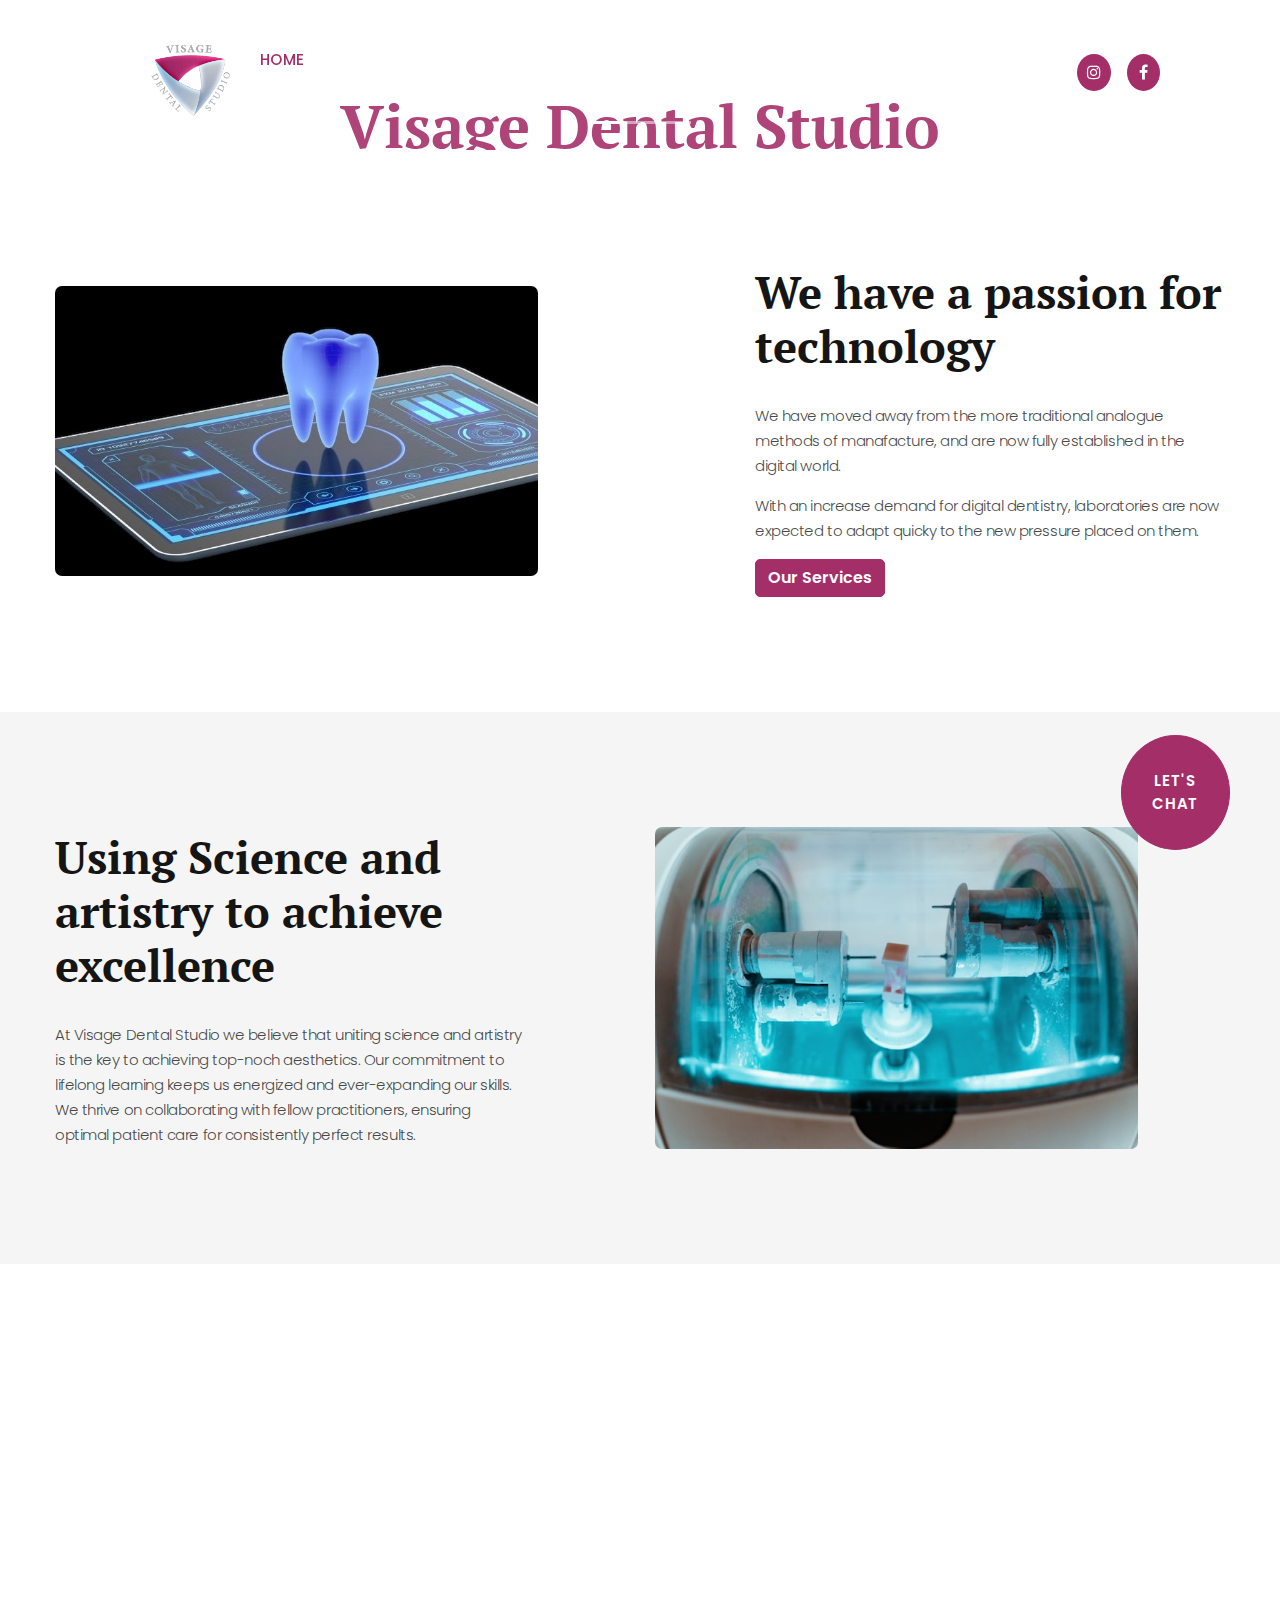
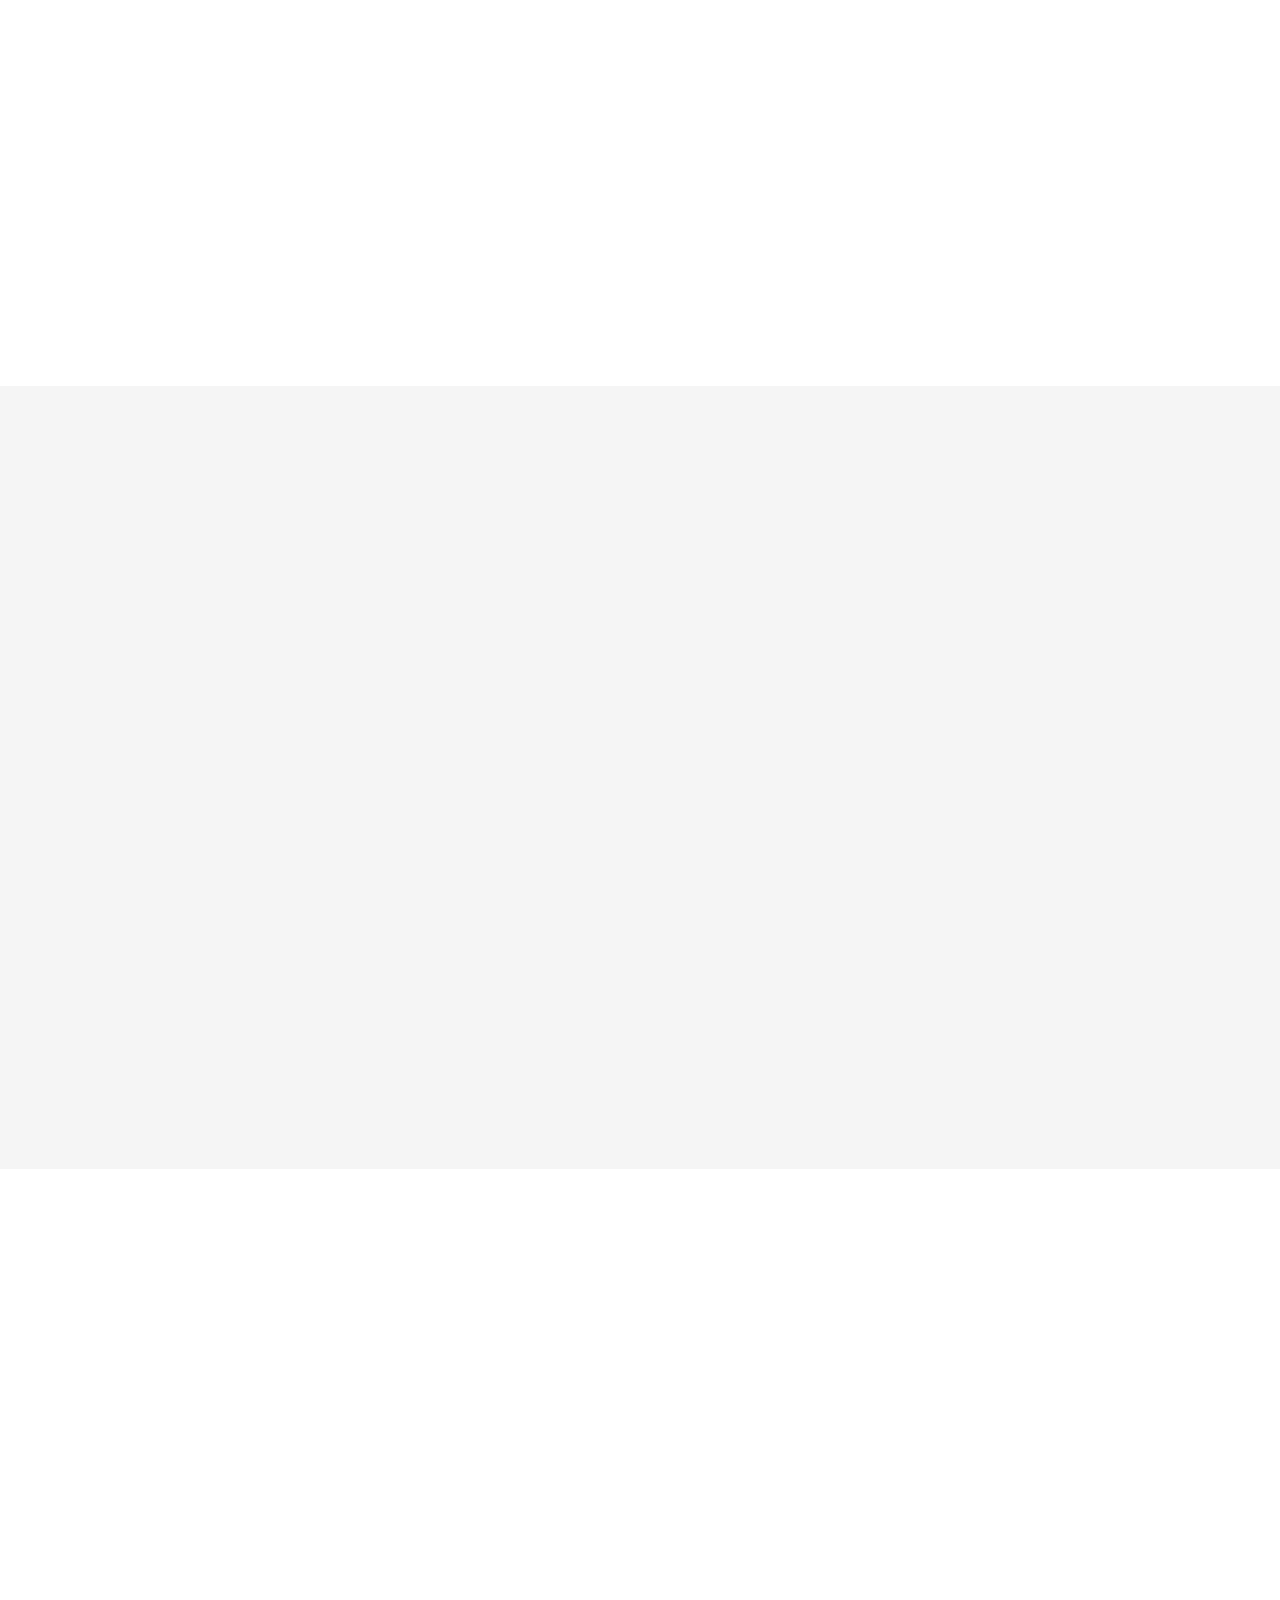
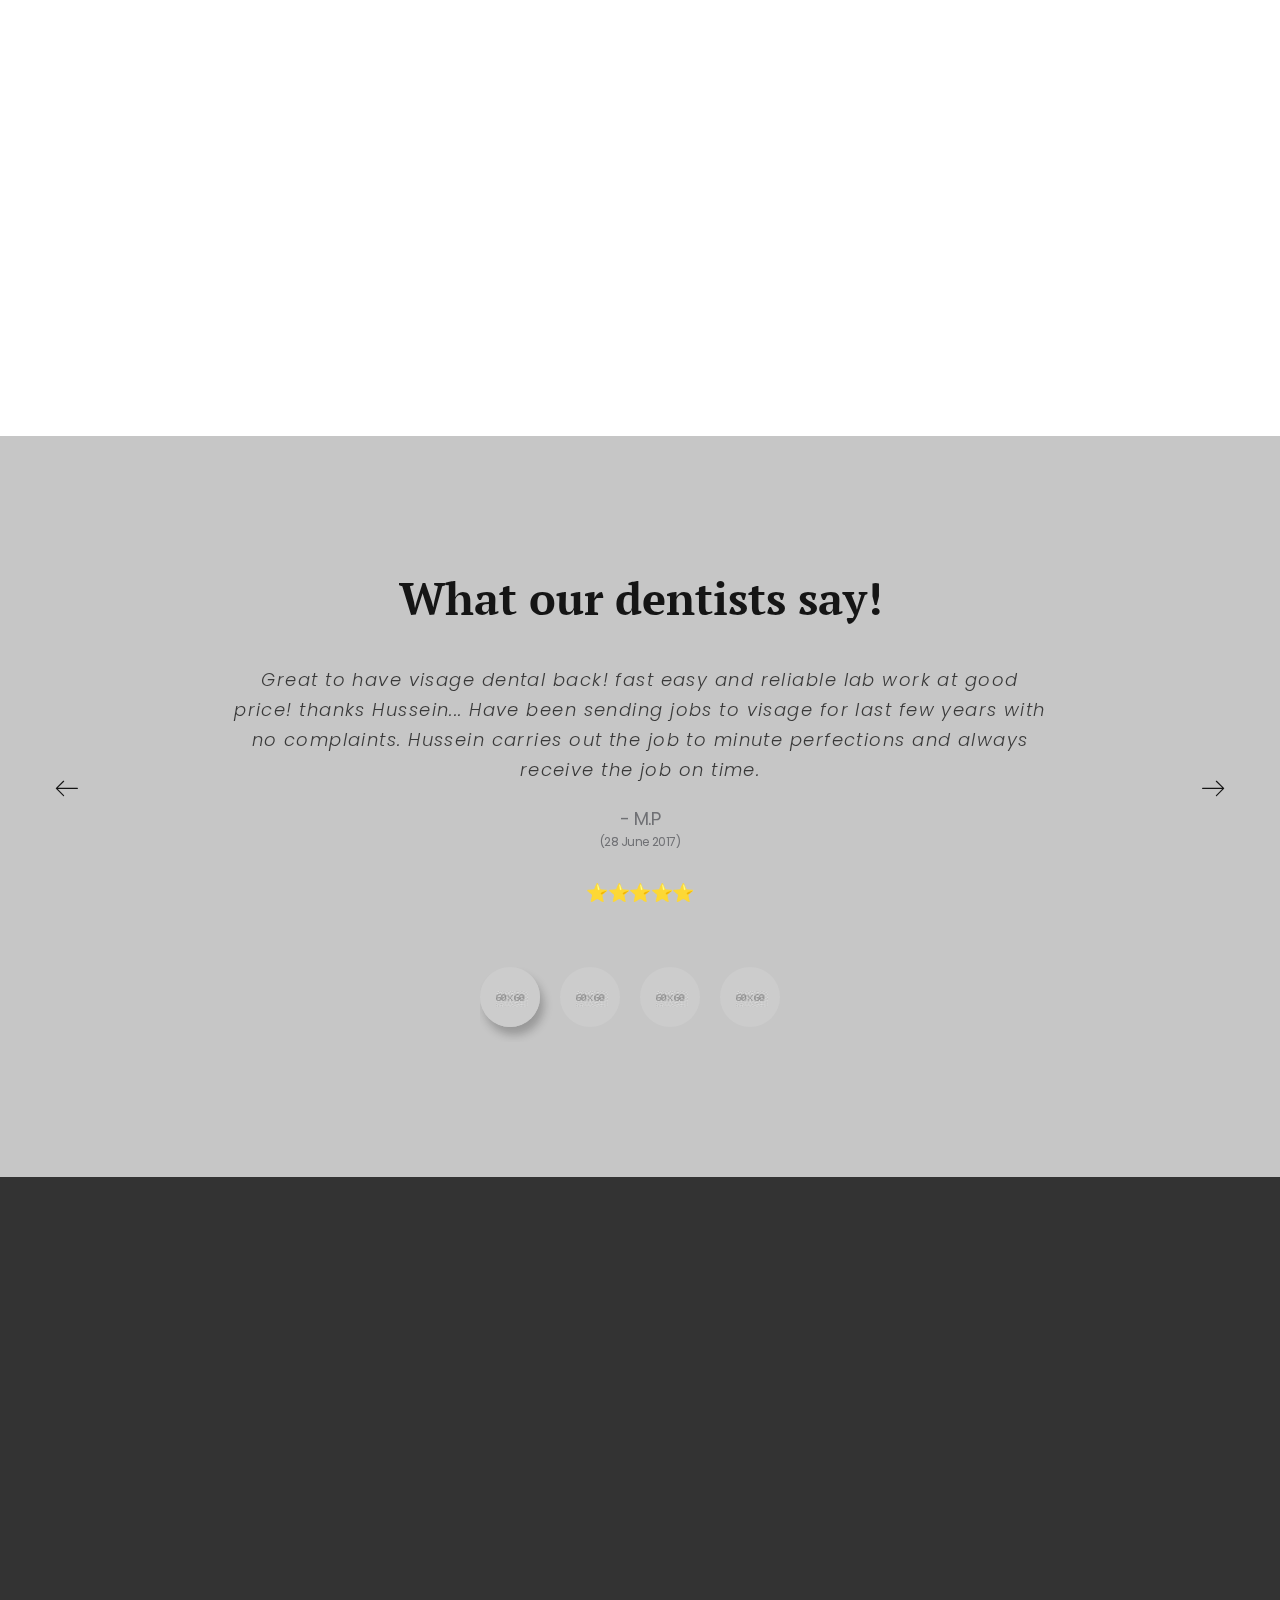
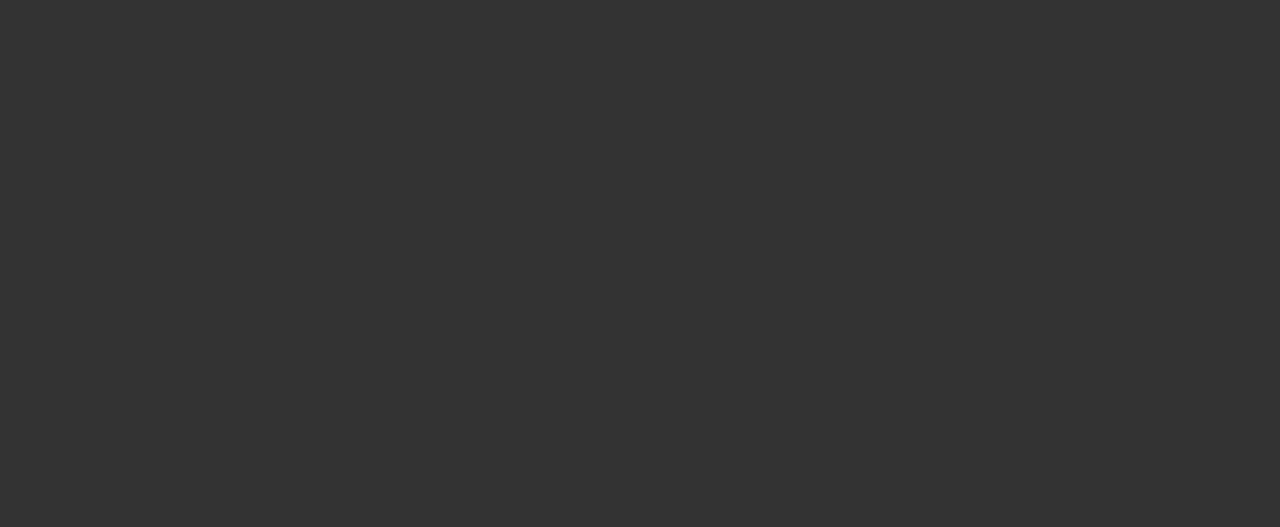
==== commit 844e128b: "updated" ====
--- a/index.html
+++ b/index.html
@@ -12,12 +12,8 @@
   <link rel="stylesheet" href="css/bootstrap.css">
   <link rel="stylesheet" href="css/fonts.css">
   <link rel="stylesheet" href="css/style.css">
-  <link rel="preconnect" href="https://fonts.googleapis.com">
-  <link rel="preconnect" href="https://fonts.googleapis.com">
-  <link rel="preconnect" href="https://fonts.gstatic.com" crossorigin>
-  <link
-    href="https://fonts.googleapis.com/css2?family=Cormorant+Infant:ital,wght@0,300;0,400;0,500;0,600;0,700;1,300;1,400;1,500;1,600;1,700&family=Squada+One&display=swap"
-    rel="stylesheet">
+<link rel="preconnect" href="https://fonts.gstatic.com" crossorigin>
+<link href="https://fonts.googleapis.com/css2?family=Karma:wght@300;400;500;600;700&display=swap" rel="stylesheet">
   <style>
     .ie-panel {
       display: none;
@@ -207,8 +203,8 @@
           </video>
           <!-- <img class="d-block w-100" src="images/implant.jpg" alt="First slide"> -->
           <div class="carousel-caption">
-            <h2 class="text-grad text-h2-mob squada-one-regular">
-              Visage Dental Studio <br> of Excellence</h2>
+            <h2 class="text-grad text-h2-mob karma-bold ">
+              Visage Dental Studio <br> <p></p>of Excellence</h2>
             <h5 class="mt-2 mt-lg-4 text-h4-mob squada-one-regular">Where Art Meets Technology</h5>
           </div>
         </div>
--- a/css/style.css
+++ b/css/style.css
@@ -13774,42 +13774,40 @@
   border-radius: 5px;
   box-shadow: 0 0 10px rgba(0, 0, 0, 0.1);
 }
-
-.squada-one-regular {
-	font-family: "Squada One", sans-serif;
-	font-weight: 400;
+/* 
+.karma-bold {
+	font-family: "Karma", serif;
+	font-weight: 700;
 	font-style: normal;
-  }
+  } */
 
 .text-h2-mob{
+	font-weight: 900;
 	font-size: 60px;
 	text-shadow: #000000;
+}
+.text-h4-mob{
+	color: #eadaf0;
+	font-size: 25px;
 	letter-spacing: 1px; 
 	word-spacing: 3px;
 }
-.text-h4-mob{
-	color: #eadaf0;
-	font-size: 30px;
-	letter-spacing: 1px; 
-	word-spacing: 3px;
-}
 
 @media only screen and (max-width: 600px) {
 	.text-h2-mob{
-		line-height: 28px;
-		font-size: 16px;
+		font-weight: 200;
+		line-height: 20px;
+		font-size: 20px;
 		margin-top: 40px;
-		font-family: "Squada One", sans-serif;
 		font-weight: 400;
 		font-style: normal;
-		font-size: 25px;
 		text-shadow: black;
 	}
 	.text-h4-mob{
-		font-size: 13px;
+		font-size: 10px;
 		color: #eadaf0;
 		letter-spacing: 0px; 
-		word-spacing: 3px;
-	}
-}
-
+		word-spacing: 0px;
+	}
+}
+
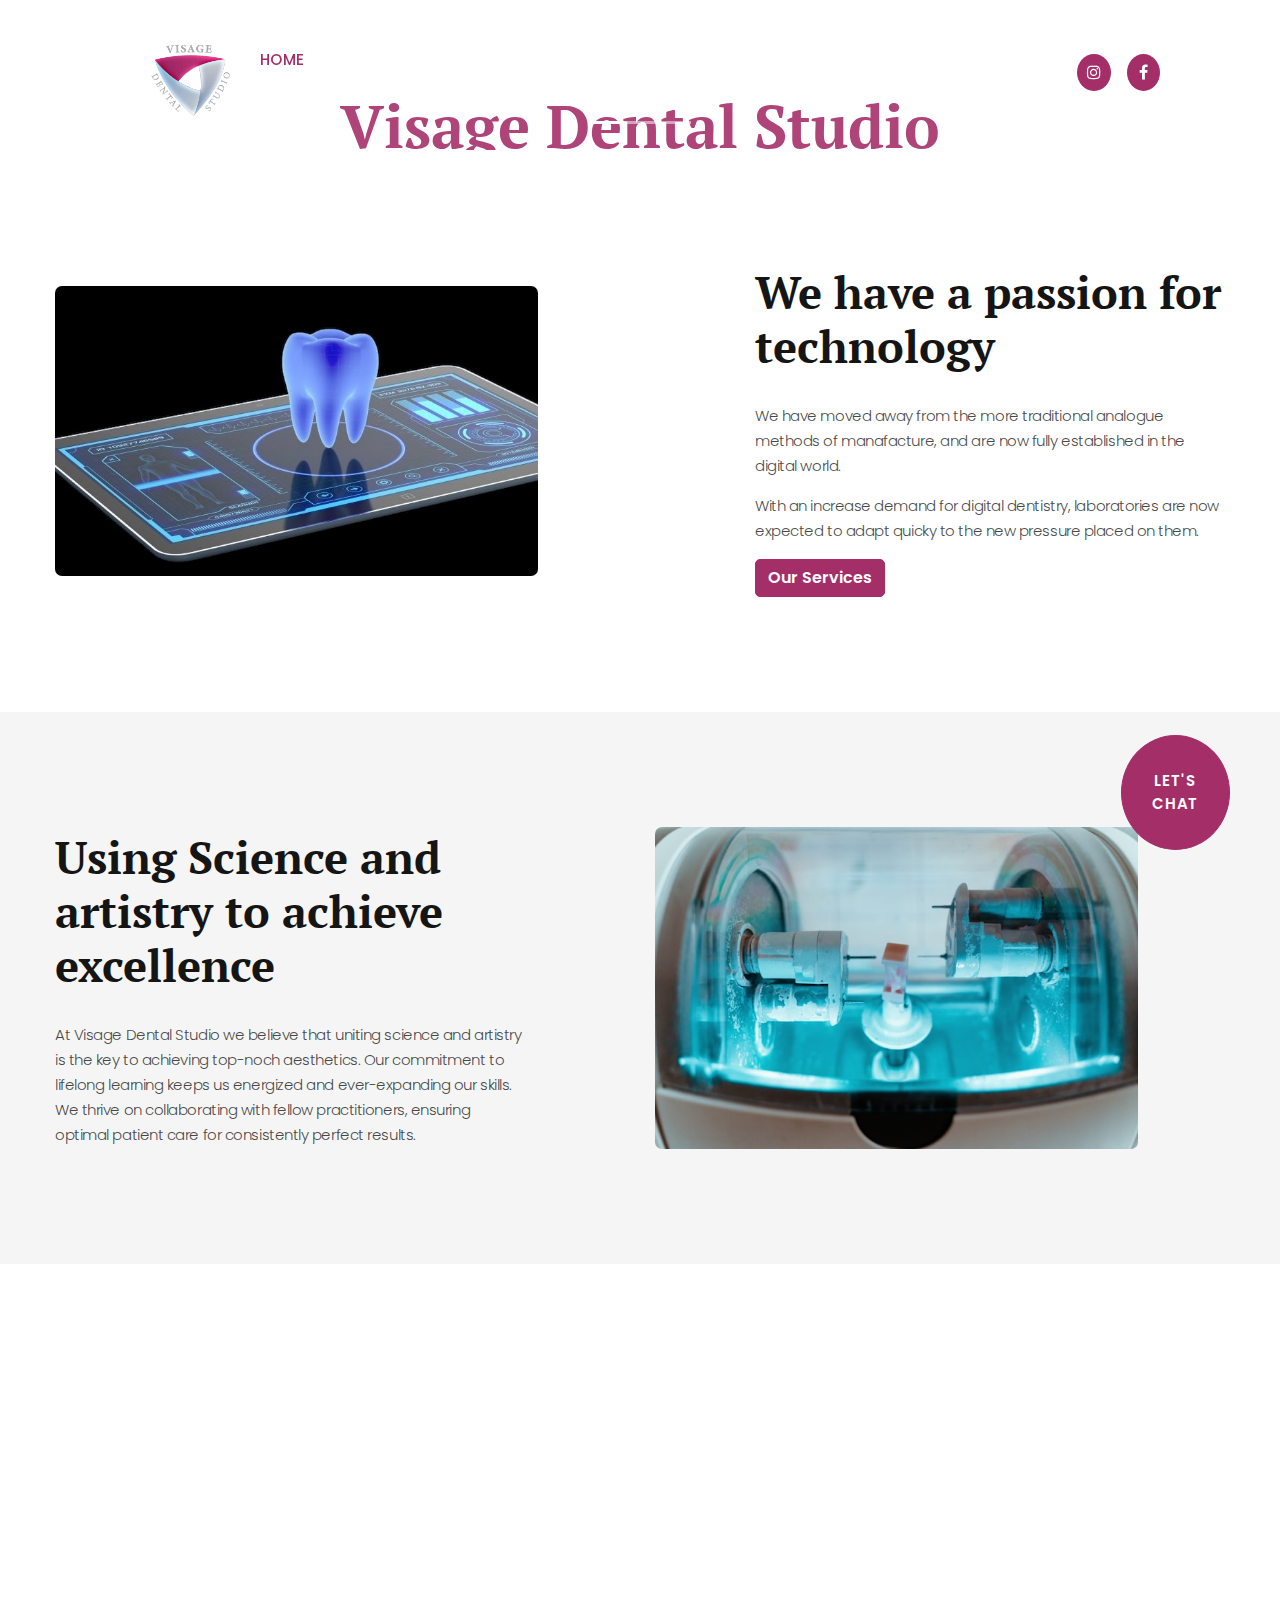
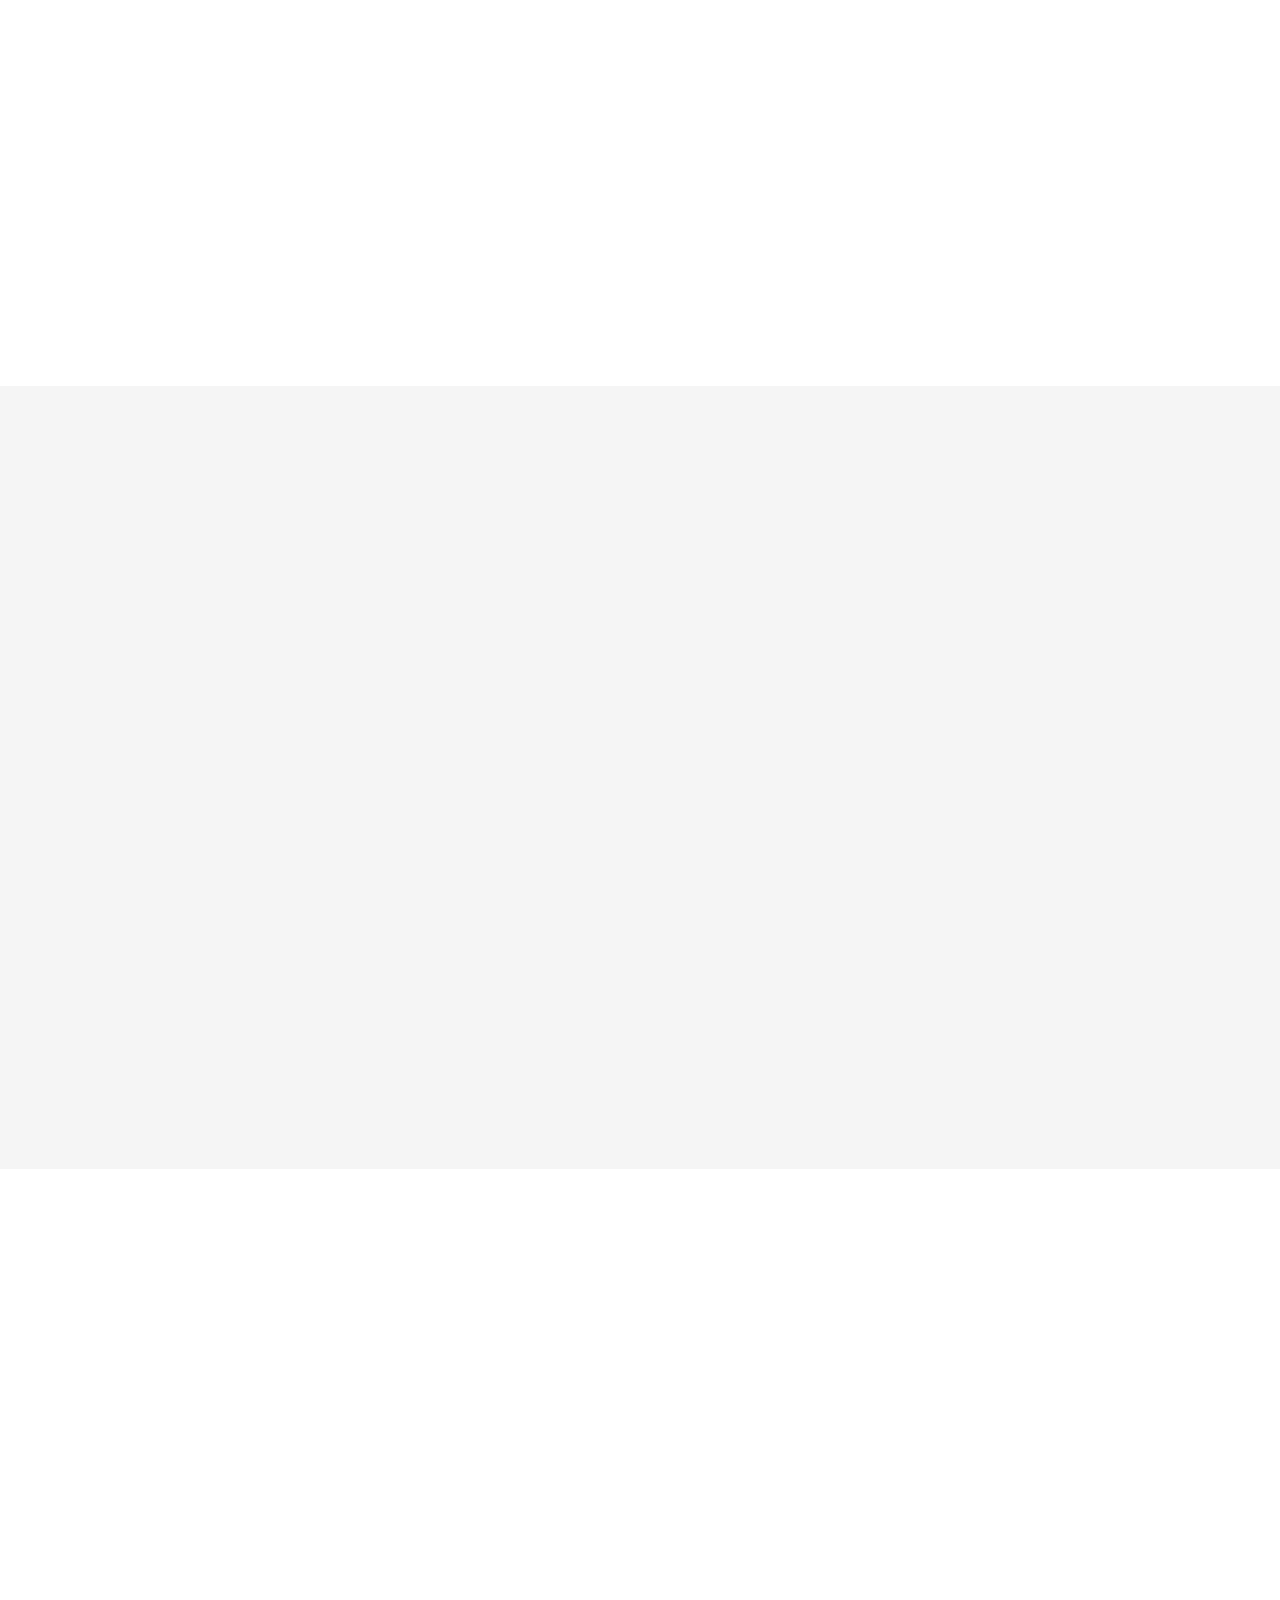
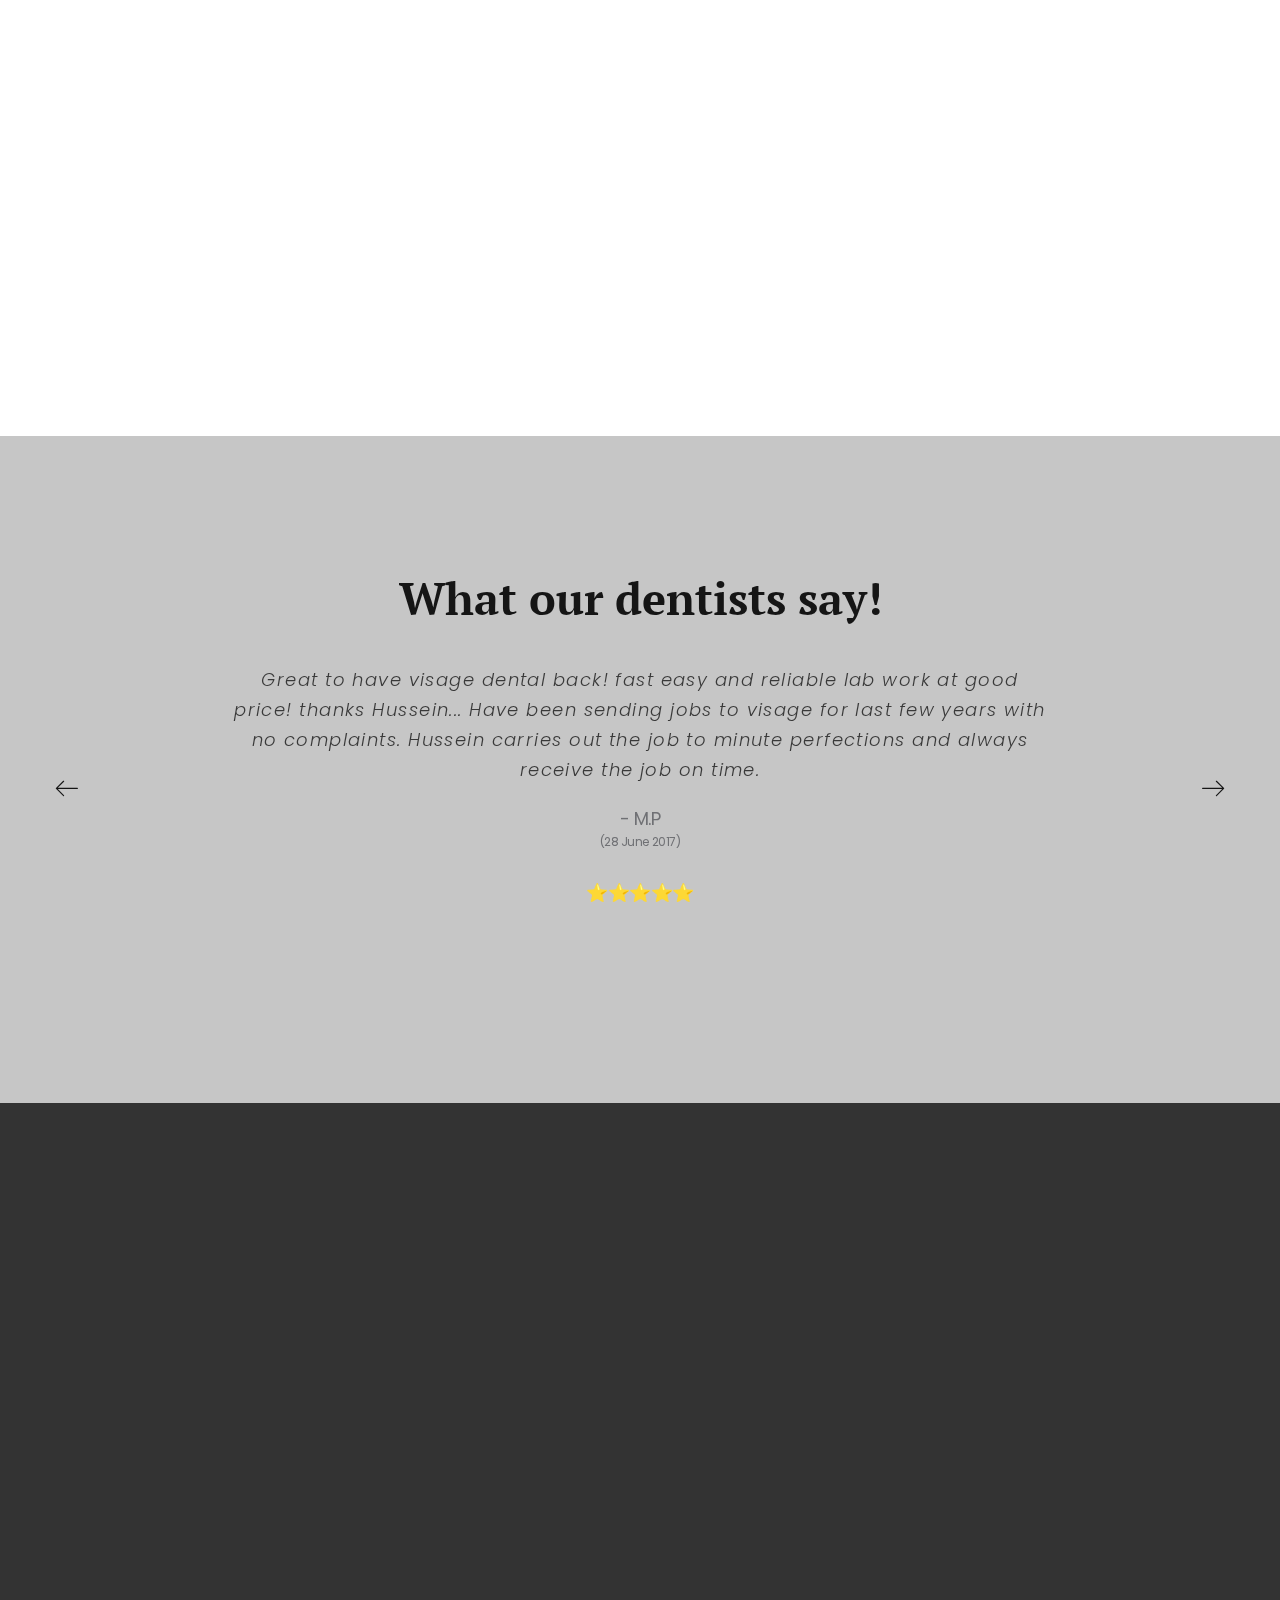
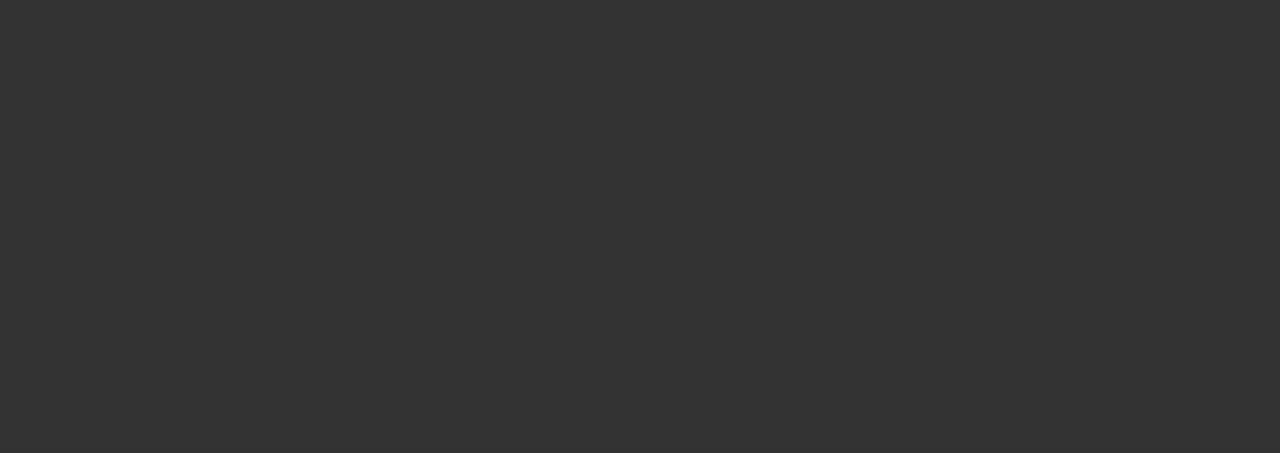
==== commit 89966af8: "updated" ====
--- a/index.html
+++ b/index.html
@@ -554,7 +554,7 @@
        data-xl-items="4" 
        data-slide-to-scroll="1">
        <div class="item">
-        <div class="slick-dot-item"><img src="images/user-1-60x60.jpg" alt="" width="60" height="60" />
+        <!-- <div class="slick-dot-item"><img src="images/user-1-60x60.jpg" alt="" width="60" height="60" />
         </div>
       </div>
       <div class="item">
@@ -568,7 +568,7 @@
       <div class="item">
         <div class="slick-dot-item"><img src="images/user-3-60x60.jpg" alt="" width="60" height="60" />
         </div>
-      </div>
+      </div> -->
   </div>
          
         </div>
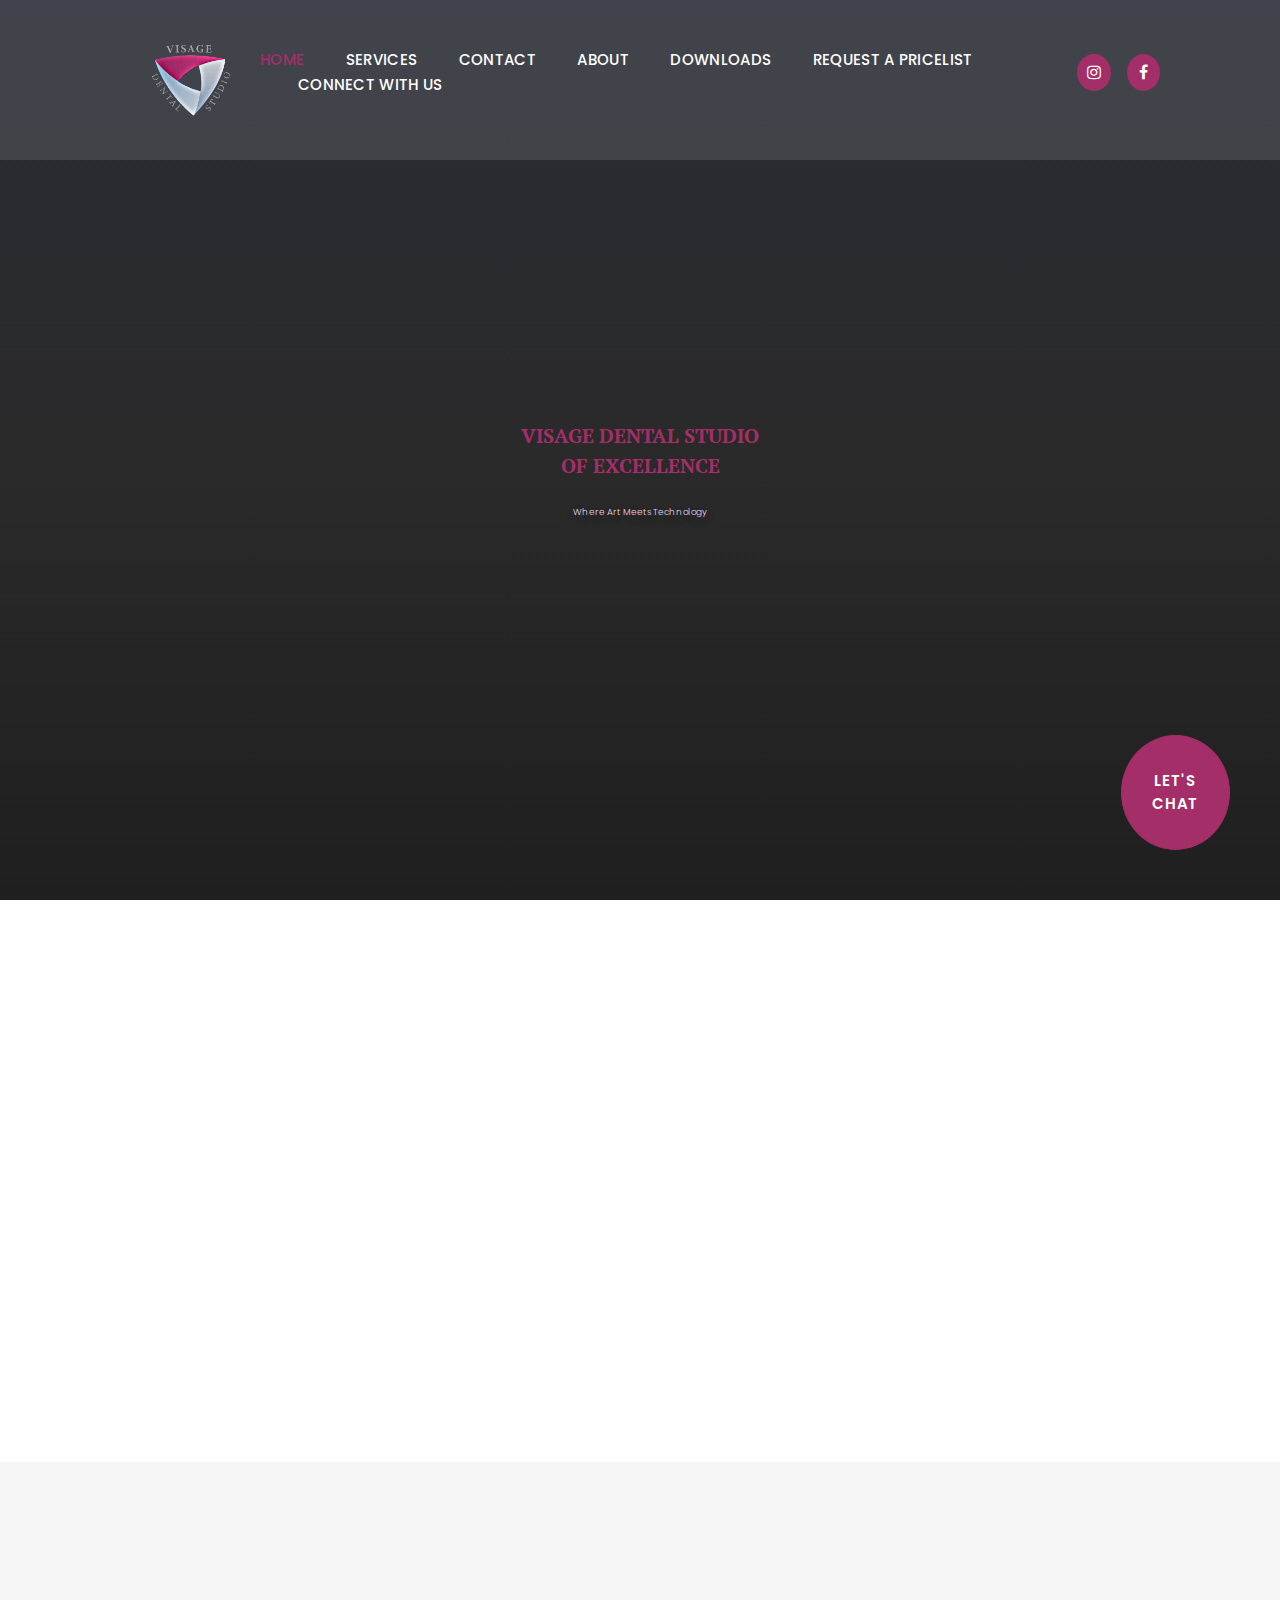
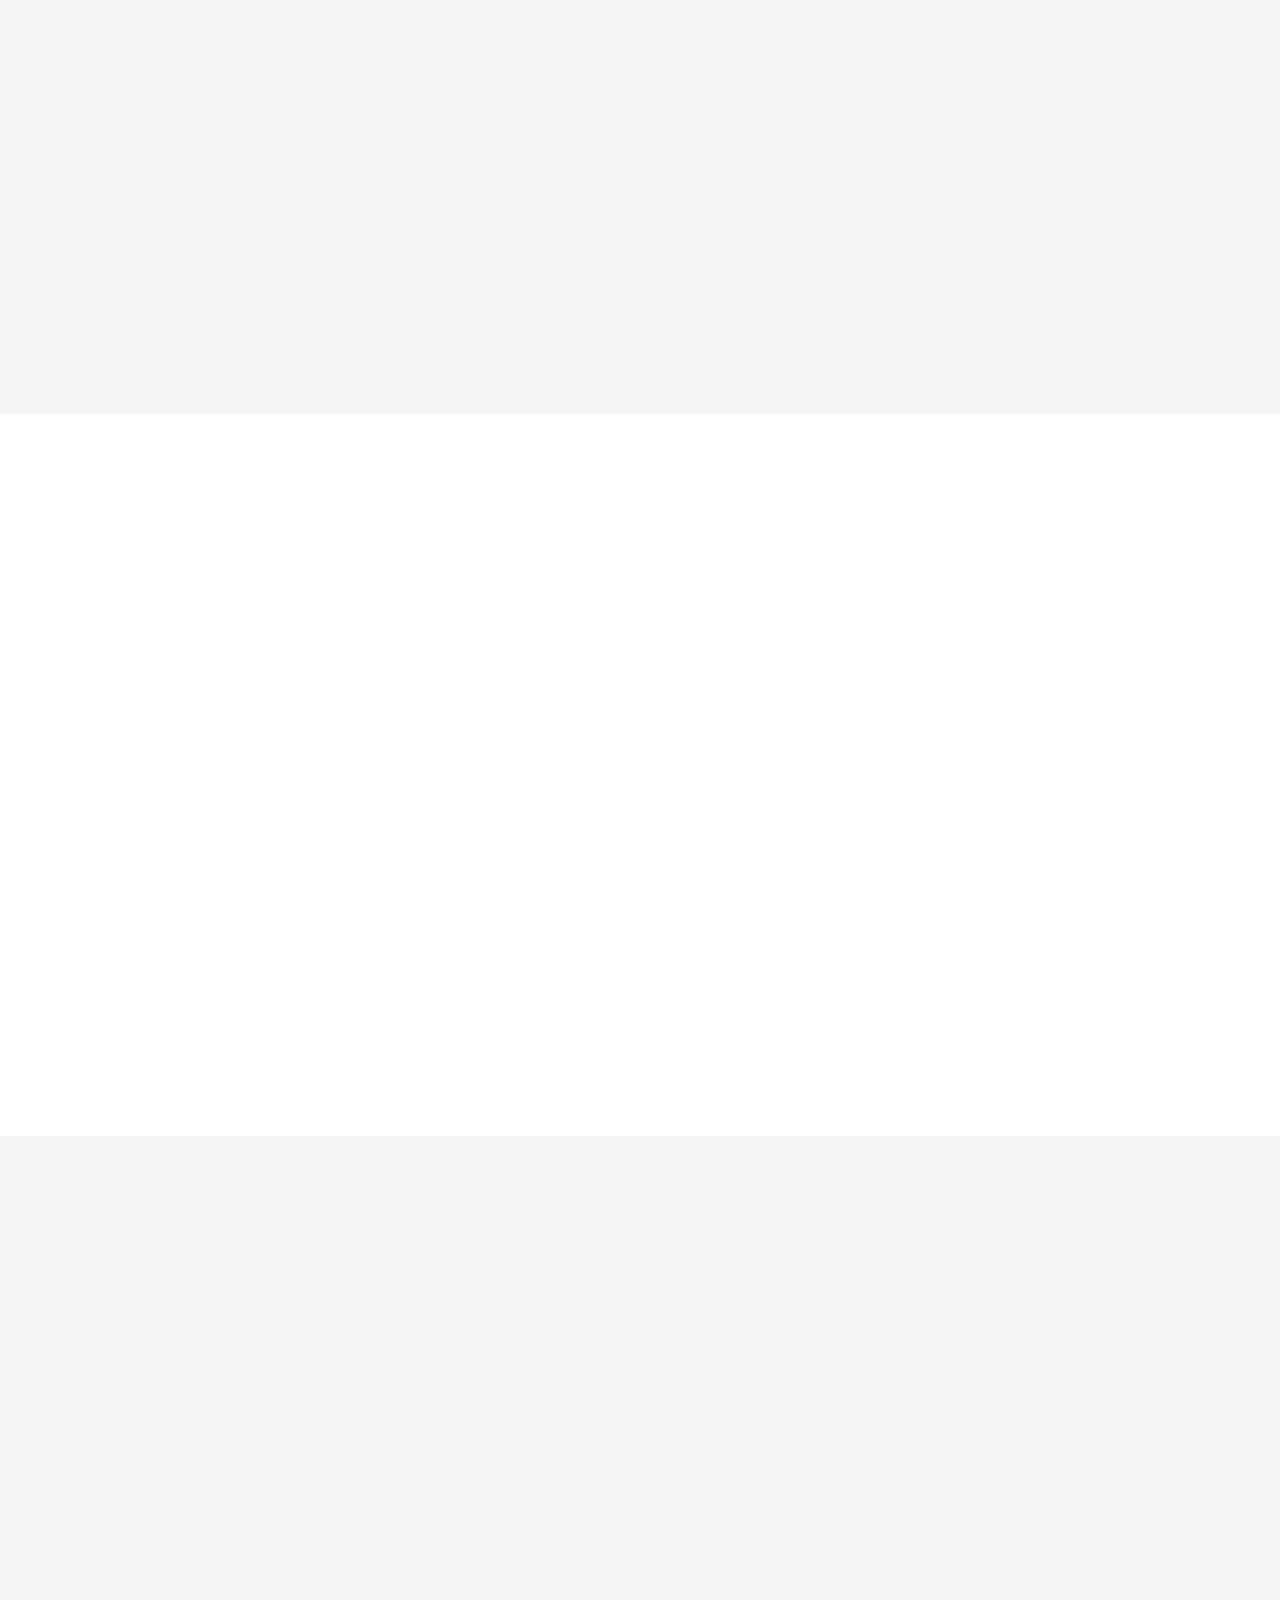
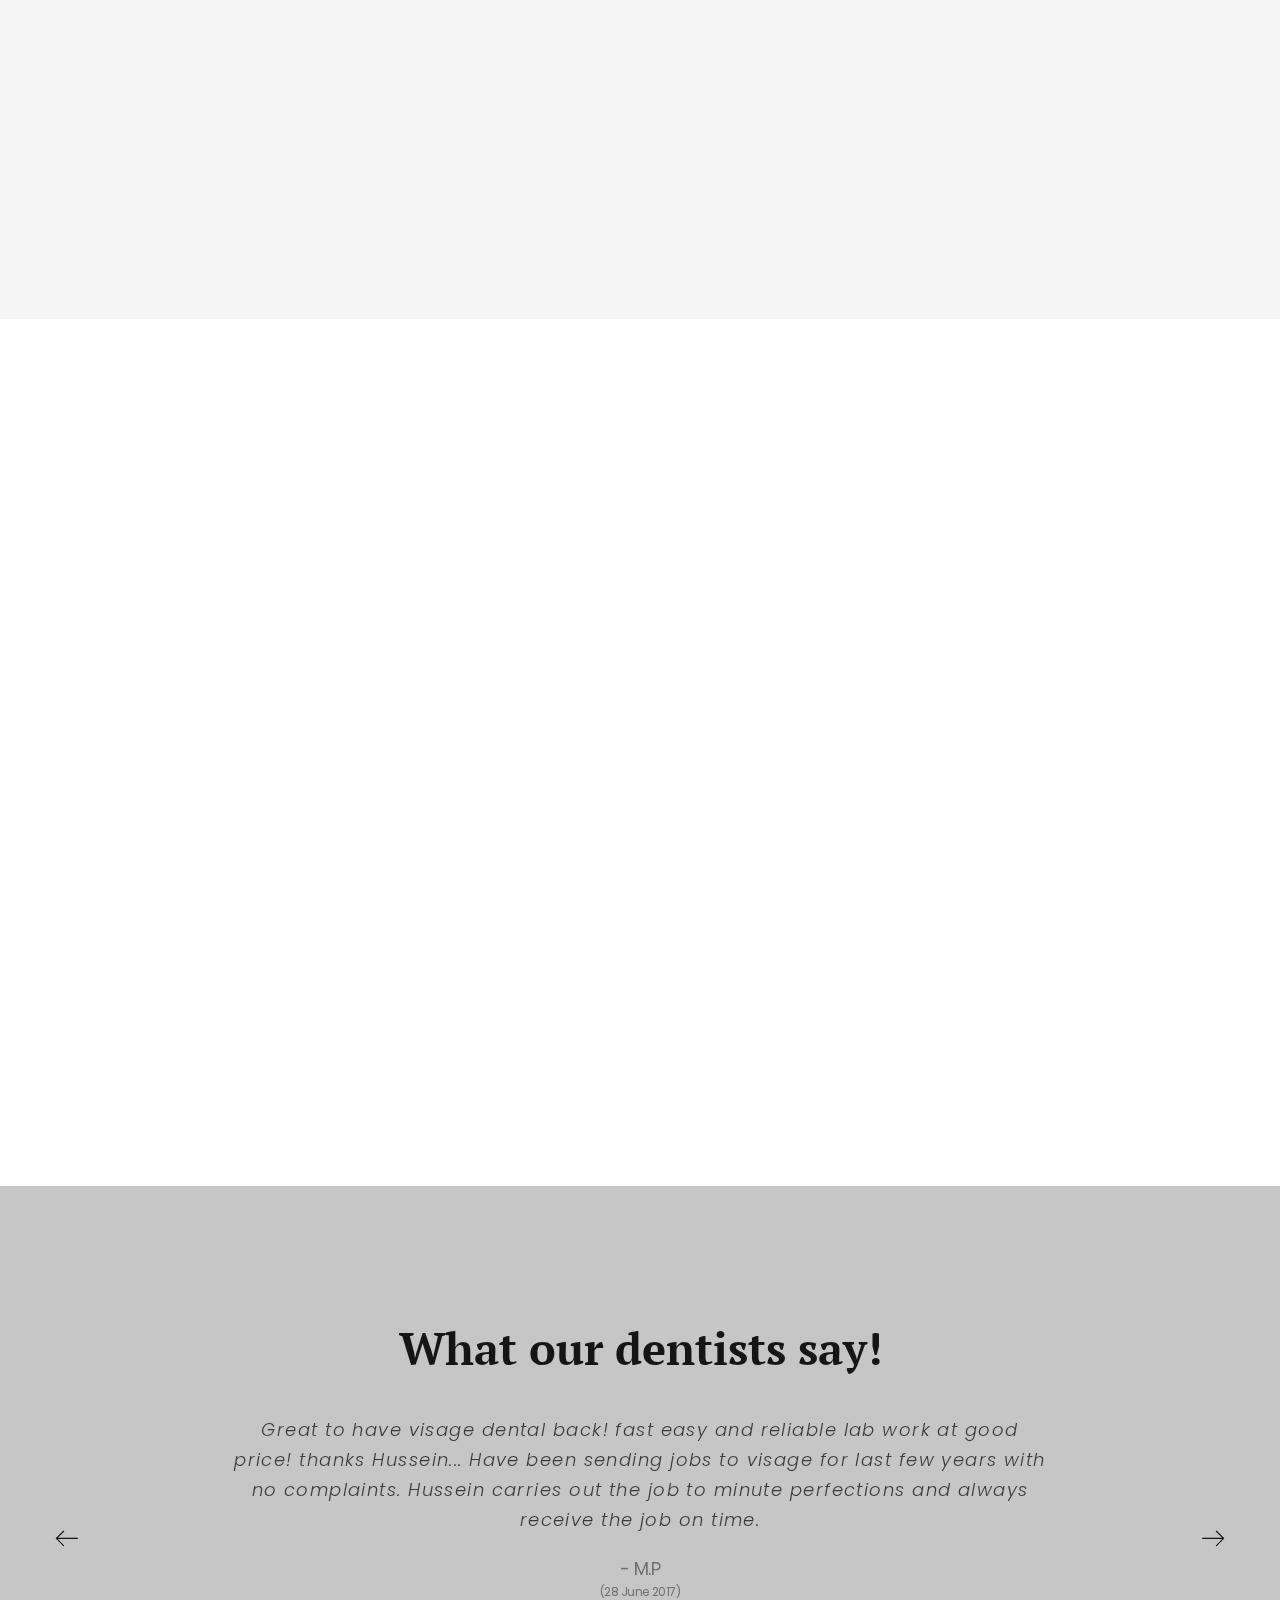
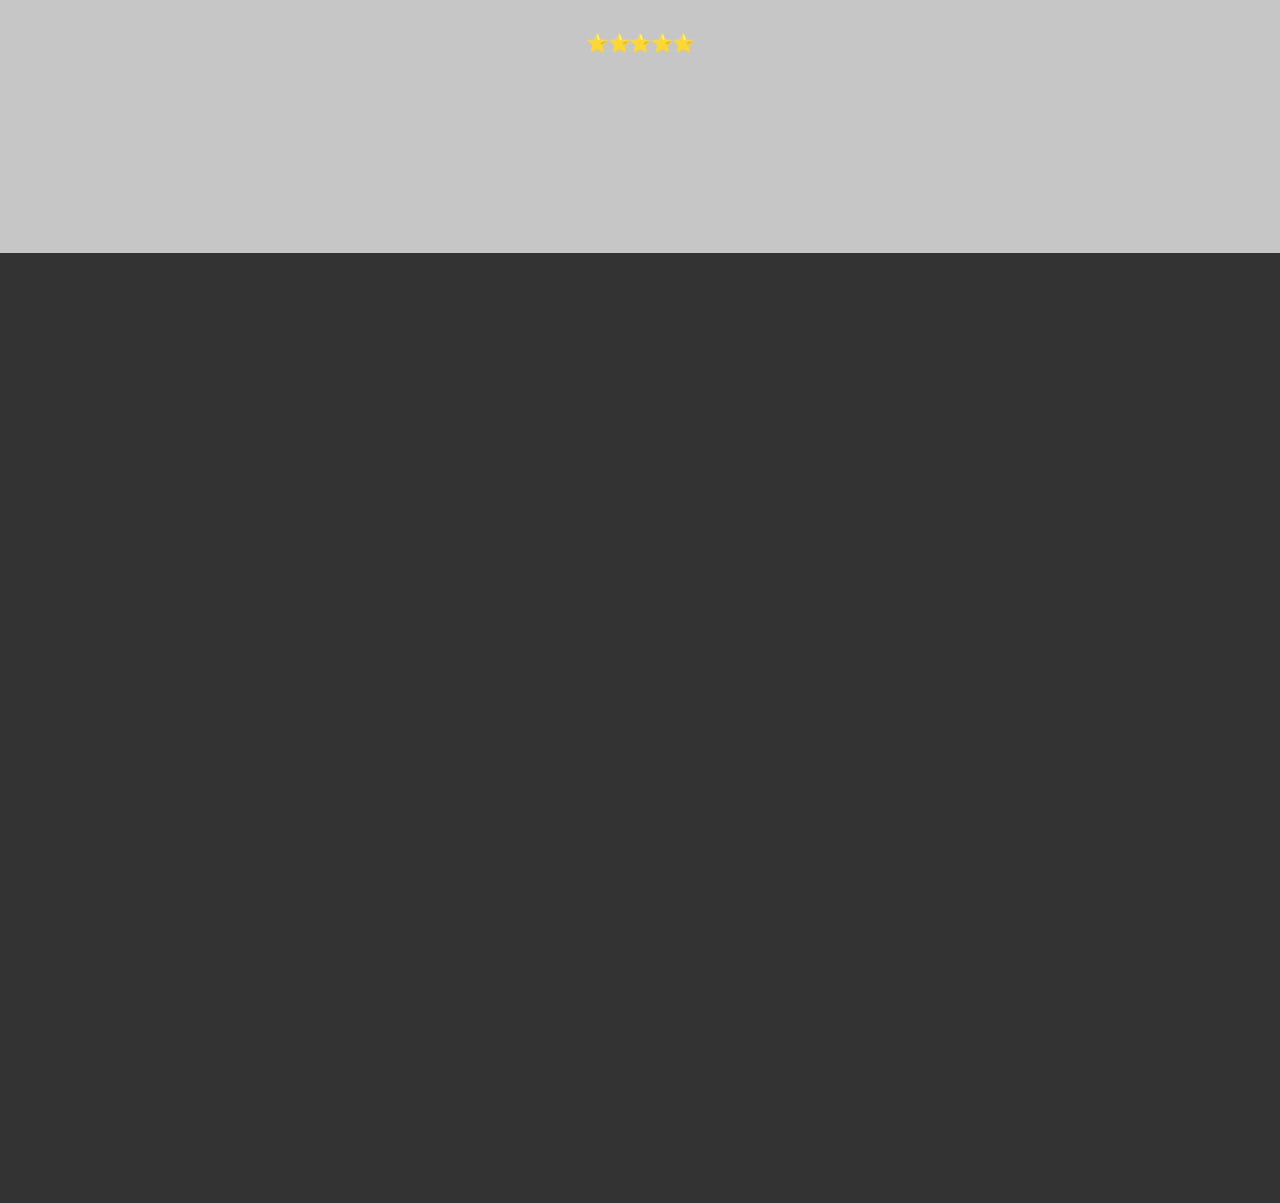
==== commit 33d6ec36: "updated" ====
--- a/index.html
+++ b/index.html
@@ -171,6 +171,7 @@
         </nav>
       </div>
     </header>
+    
 
     <!-- Swiper-->
     <!-- <section class="  section-lg section-main-bunner section-main-bunner-filter text-center">
@@ -190,49 +191,28 @@
     <!-- </div>
           </div> -->
     <!-- </div> -->
-    <div id="heroCarousel" class="carousel slide" data-ride="carousel" data-pause="false">
-      <ol class="carousel-indicators">
-        <li data-target="#heroCarousel" data-slide-to="0" class="active"></li>
-        <li data-target="#heroCarousel" data-slide-to="1"></li>
-        <li data-target="#heroCarousel" data-slide-to="2"></li>
-      </ol>
-      <div class="carousel-inner">
-        <div class="carousel-item active">
-          <video class="d-block w-101" autoplay muted loop>
-            <source src="images/Home.mp4">
-          </video>
-          <!-- <img class="d-block w-100" src="images/implant.jpg" alt="First slide"> -->
-          <div class="carousel-caption">
-            <h2 class="text-grad text-h2-mob karma-bold ">
-              Visage Dental Studio <br> <p></p>of Excellence</h2>
-            <h5 class="mt-2 mt-lg-4 text-h4-mob squada-one-regular">Where Art Meets Technology</h5>
-          </div>
-        </div>
-        <div class="carousel-item">
-          <img class="d-block w-101" src="images/lab1.jpeg" alt="Second slide">
-          <!-- <div class="carousel-caption">
-            <h2>Slide 2 Heading</h2>
-            <p>Slide 2 Description</p>
-          </div> -->
-        </div>
-        <div class="carousel-item">
-          <img class="d-block w-101" src="images/lab2.jpeg" alt="Third slide">
-          <!-- <div class="carousel-caption">
-            <h2>Slide 3 Heading</h2>
-            <p>Slide 3 Description</p>
-          </div> -->
-        </div>
-      </div>
-      <a class="carousel-control-prev" href="#heroCarousel" role="button" data-slide="prev">
-        <span class="carousel-control-prev-icon" aria-hidden="true"></span>
-        <span class="sr-only">Previous</span>
-      </a>
-      <a class="carousel-control-next" href="#heroCarousel" role="button" data-slide="next">
-        <span class="carousel-control-next-icon" aria-hidden="true"></span>
-        <span class="sr-only">Next</span>
-      </a>
-    </div>
+    <section class="section section-lg section-main-bunner section-main-bunner-filter text-center">
+      <div class="main-bunner-img" style="background-size: cover;">
+      <video autoplay muted loop class="d-none d-lg-block" height="1100px">
+        <source src="video/Home1.mov">
+      </video>
+      <video autoplay muted loop class="d-none d-md-block d-lg-none" height="450px">
+        <source src="video/Home-mob.mp4">
+      </video>
+      <video autoplay muted loop class="d-block d-md-none d-lg-none" height="280px">
+        <source src="video/Home-mob.mp4">
+      </video>
+    </div>
+      <div class="main-bunner-inner">
+        <div class="container">
+          <div class="box-default">
+            <h1 style="color: #A42E68;font-weight: 600;" class="text-h2-mob karma-bold">Visage Dental Studio <br>of Excellence</h1>
+            <p class="mt-2 mt-lg-4 box-default-title text-h4-mob">Where Art Meets Technology</p>
+          </div>
+        </div>
+      </div>
     </section>
+    
     <div class="bg-gray-1" id="readmore">
       <section class="section section-lg section-inset-1 bg-default">
         <div class="container">
@@ -353,7 +333,7 @@
                 </div>
                 <div class="col-3 col-sm-6 col-md-4 isotope-item wow-outer" data-filter="*">
                   <video width="566" height="578" autoplay muted loop>
-                    <source src="video/bnf2.mp4" type="video/mp4">
+                    <source src="video/bnf-home.mp4" type="video/mp4">
                   </video>
                 </div>
                 <div class="col-3 col-sm-6 col-md-4 isotope-item wow-outer" data-filter="*">
@@ -378,7 +358,7 @@
         </div>
         <div class="carousel-item">
           <video width="430" height="500" autoplay muted  loop>
-            <source src="video/bnf2.mp4" type="video/mp4">
+            <source src="video/bnf-home.mp4" type="video/mp4">
           </video>
         </div>
         <div class="carousel-item">
@@ -480,7 +460,7 @@
     </div>
   </section>
   </section>
-  <section class="parallax-container bg-grey1">
+  <section class="parallax-container" style="background-color: #C6C6C6;">
     <div class="parallax-content section-xl text-center ">
       <div class="container">
         <h2>What our dentists say!</h2>
--- a/css/style.css
+++ b/css/style.css
@@ -13795,19 +13795,65 @@
 
 @media only screen and (max-width: 600px) {
 	.text-h2-mob{
-		font-weight: 200;
 		line-height: 20px;
-		font-size: 20px;
+		font-size: 25px;
+		font-weight: 500;
 		margin-top: 40px;
-		font-weight: 400;
 		font-style: normal;
 		text-shadow: black;
+		line-height: 30px;
 	}
 	.text-h4-mob{
-		font-size: 10px;
+		font-size: 11px;
 		color: #eadaf0;
 		letter-spacing: 0px; 
 		word-spacing: 0px;
 	}
 }
 
+.hero-video{
+	height: 1100px;
+}
+
+@media only screen and (max-width: 600px) {
+.breadcrumbs-custom-path {
+    margin-left: -44px;
+    margin-right: -15px;
+}
+.breadcrumbs-custom-path li {
+    position: relative;
+    display: inline-block;
+    vertical-align: middle;
+    font-size: 9px;
+    letter-spacing: .08em;
+    text-transform: uppercase;
+    font-weight: 400;
+    line-height: 1.7;
+    color: rgba(255, 255, 255, 0.5);
+}
+.h2-mob-lineh{
+	line-height: 22px;
+}
+
+.hero-video{
+	height: 280px;
+}
+}
+
+@media (min-width: 768px) { 
+	.text-h2-mob{
+		line-height: 20px;
+		font-size: 20px;
+		font-weight: 500;
+		margin-top: 40px;
+		font-style: normal;
+		text-shadow: black;
+		line-height: 30px;
+	}
+	.text-h4-mob{
+		font-size: 9px;
+		color: #eadaf0;
+		letter-spacing: 0px; 
+		word-spacing: 0px;
+	}
+}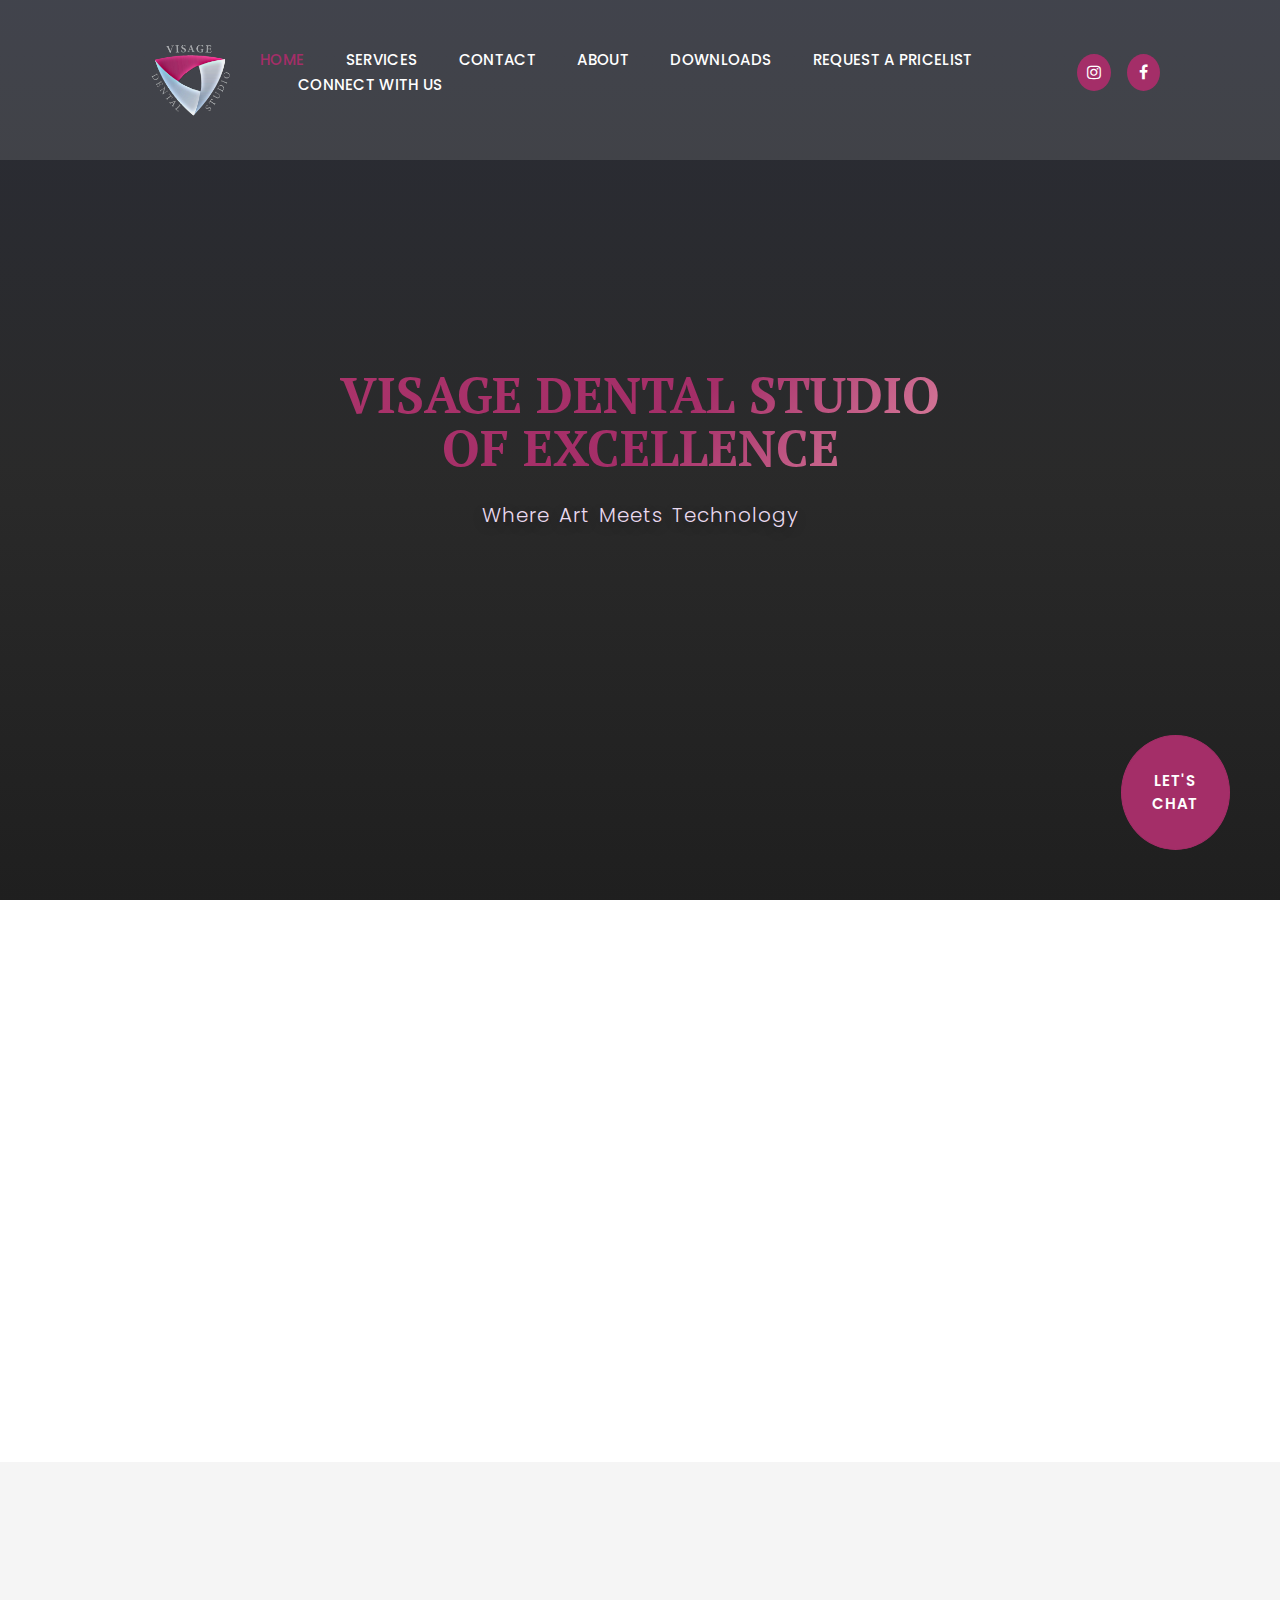
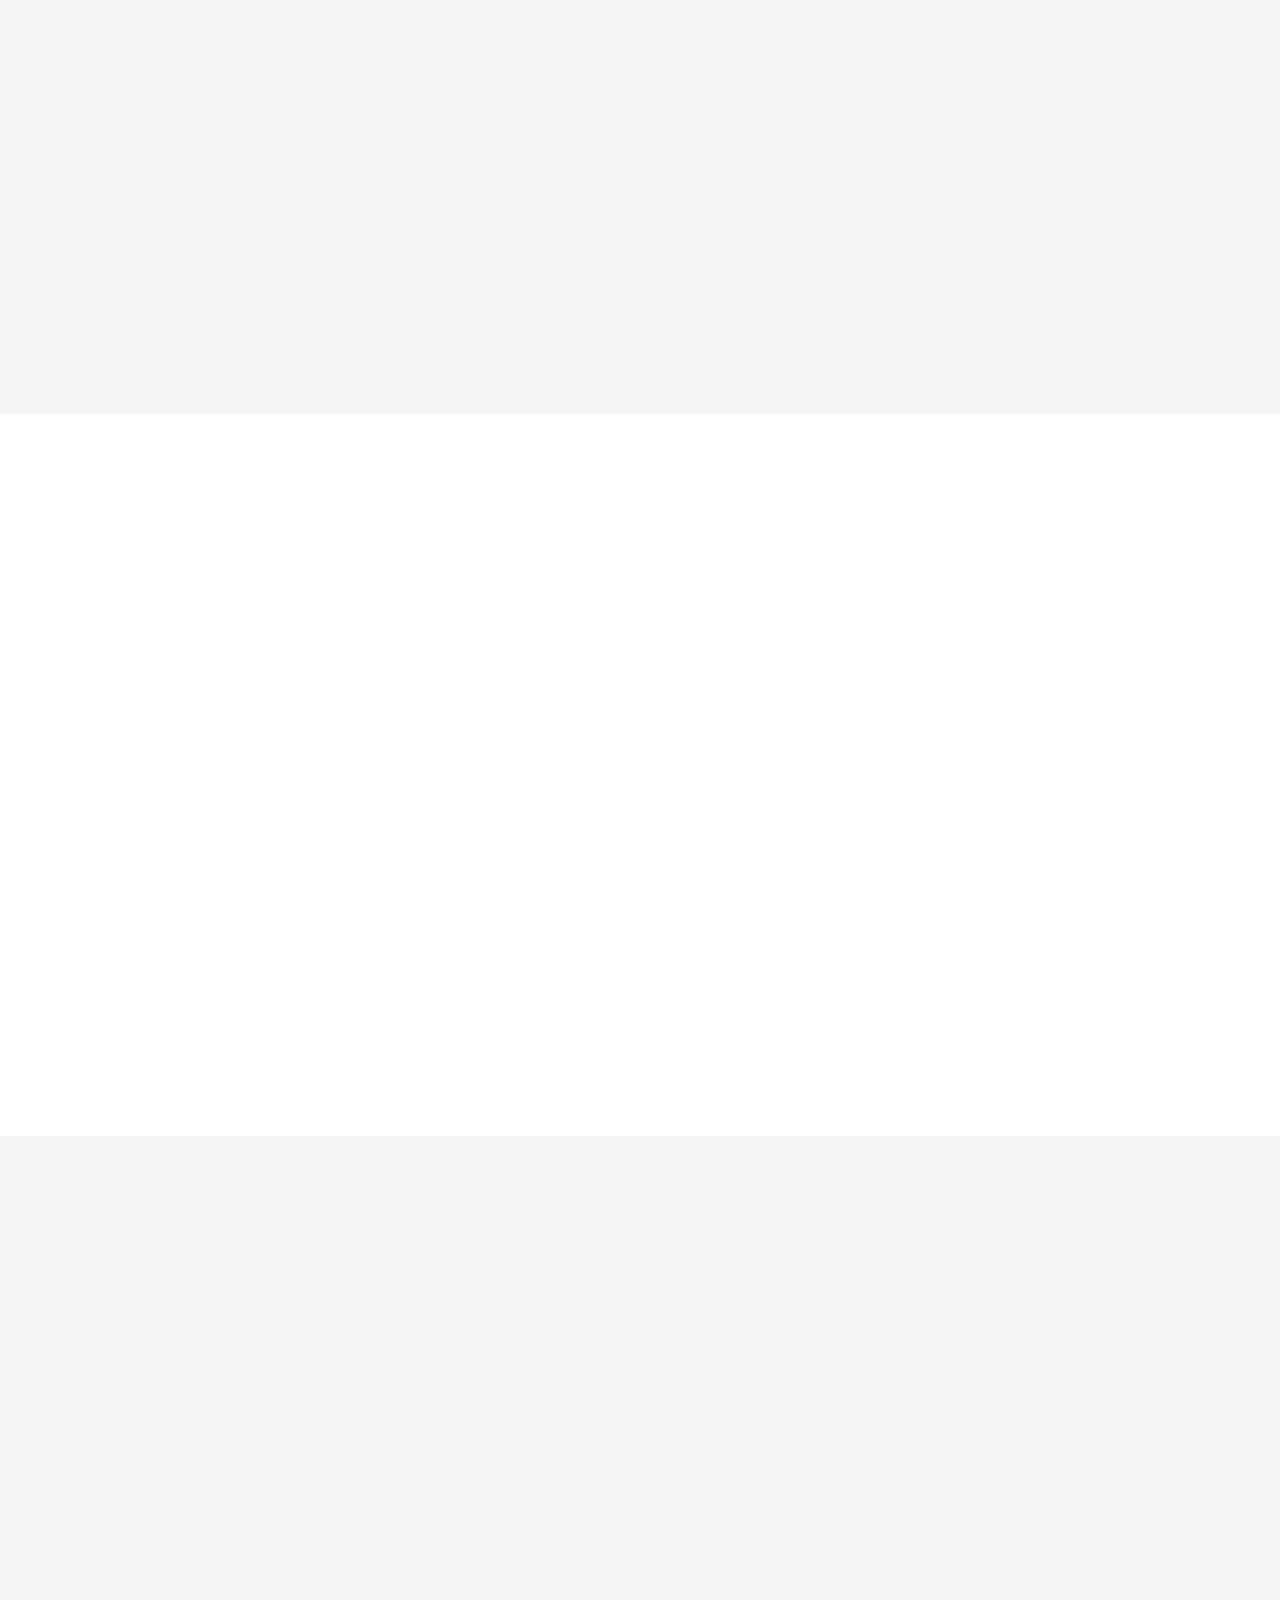
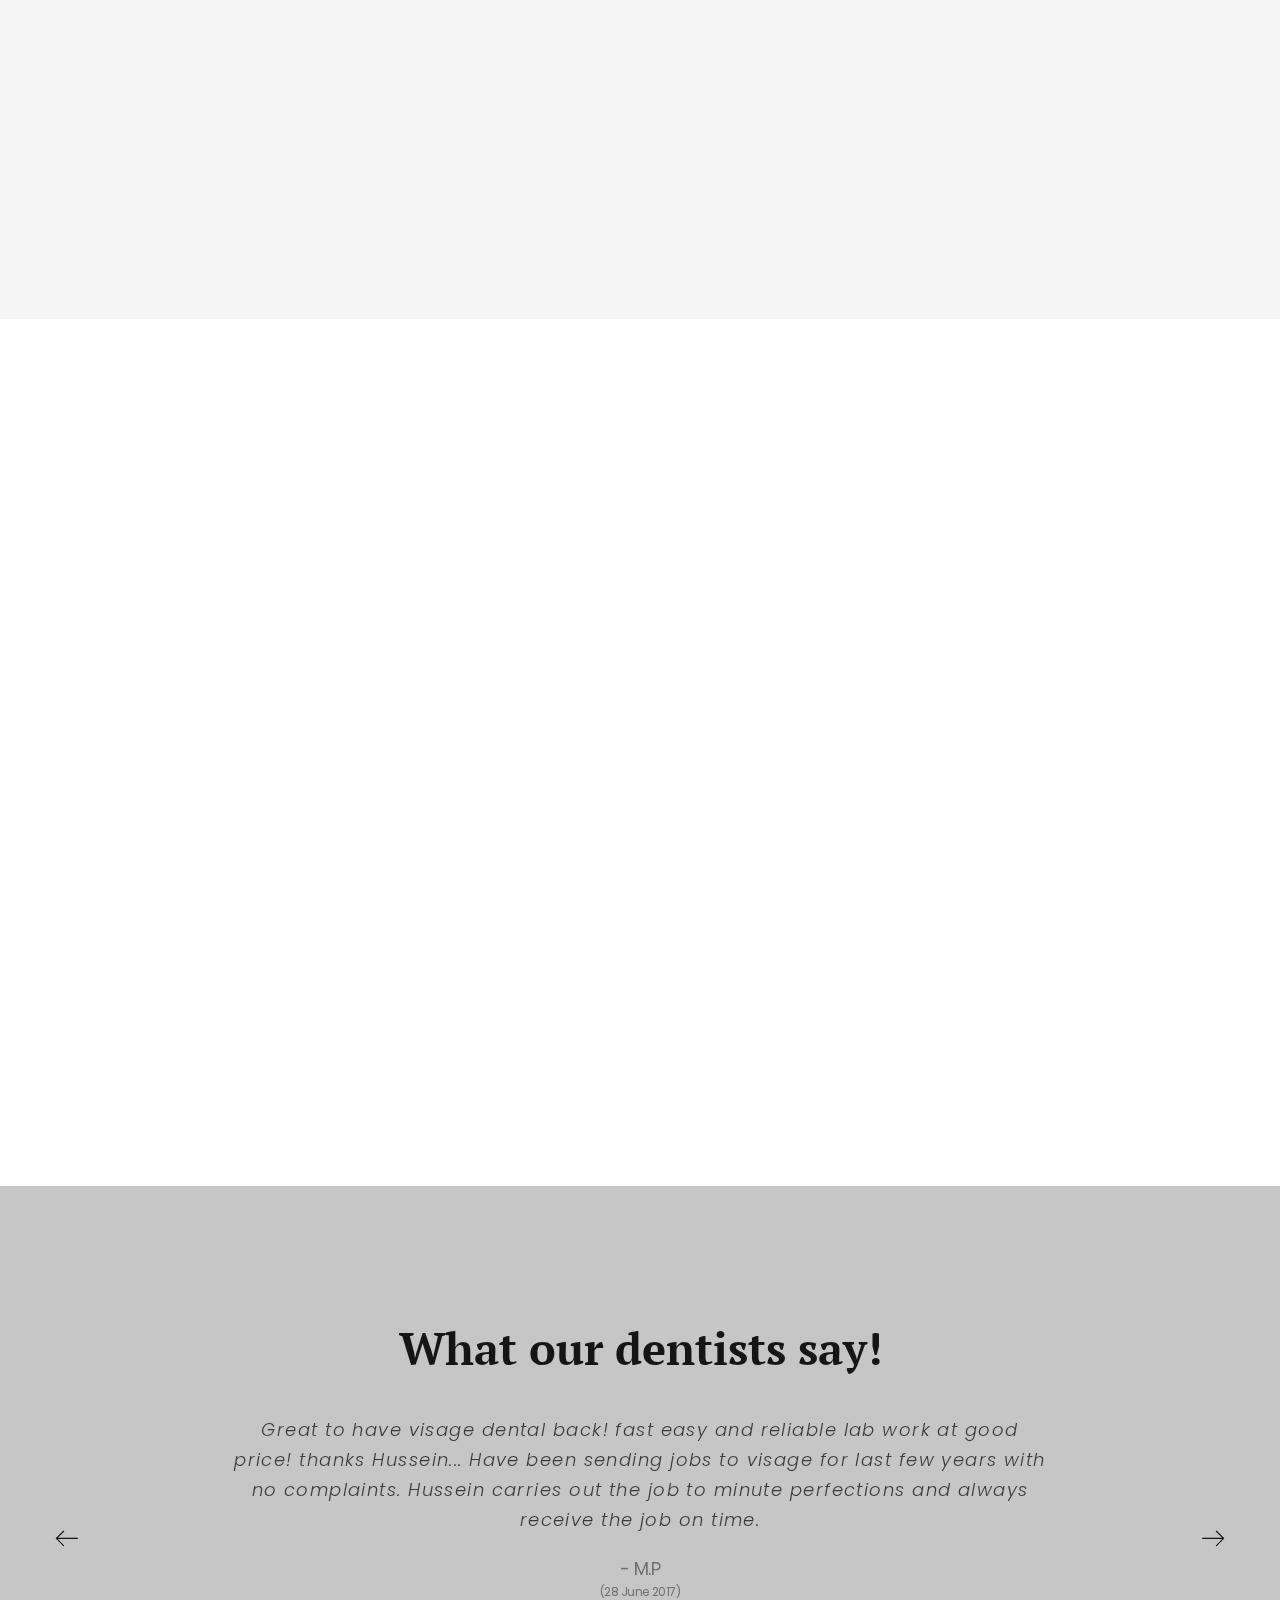
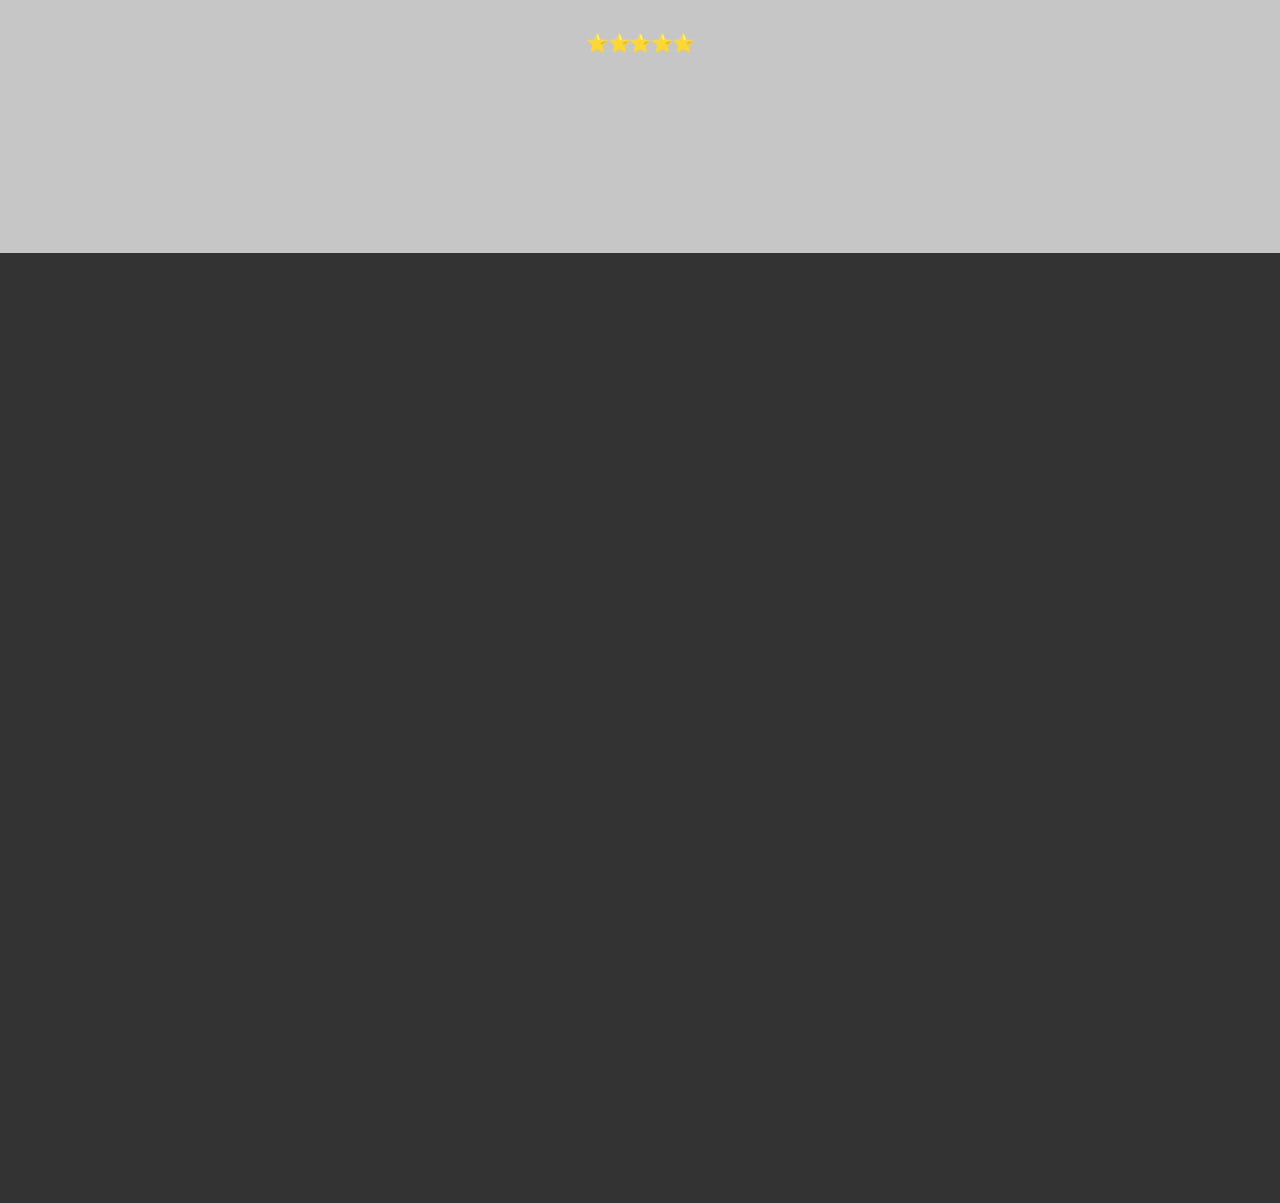
==== commit 6cdb53d3: "updated" ====
--- a/index.html
+++ b/index.html
@@ -191,6 +191,7 @@
     <!-- </div>
           </div> -->
     <!-- </div> -->
+    
     <section class="section section-lg section-main-bunner section-main-bunner-filter text-center">
       <div class="main-bunner-img" style="background-size: cover;">
       <video autoplay muted loop class="d-none d-lg-block" height="1100px">
@@ -205,8 +206,8 @@
     </div>
       <div class="main-bunner-inner">
         <div class="container">
-          <div class="box-default">
-            <h1 style="color: #A42E68;font-weight: 600;" class="text-h2-mob karma-bold">Visage Dental Studio <br>of Excellence</h1>
+          <div class="box-default" >
+            <h1 style="color: #A42E68;font-weight: 600;" class="text-h2-mob karma-bold animate-charcter">Visage Dental Studio <br>of Excellence</h1>
             <p class="mt-2 mt-lg-4 box-default-title text-h4-mob">Where Art Meets Technology</p>
           </div>
         </div>
--- a/css/style.css
+++ b/css/style.css
@@ -13782,20 +13782,19 @@
   } */
 
 .text-h2-mob{
-	font-weight: 900;
-	font-size: 60px;
+	font-size: 50px;
 	text-shadow: #000000;
 }
 .text-h4-mob{
 	color: #eadaf0;
-	font-size: 25px;
+	font-size: 20px;
 	letter-spacing: 1px; 
 	word-spacing: 3px;
 }
 
 @media only screen and (max-width: 600px) {
 	.text-h2-mob{
-		line-height: 20px;
+		line-height: 21px;
 		font-size: 25px;
 		font-weight: 500;
 		margin-top: 40px;
@@ -13840,10 +13839,10 @@
 }
 }
 
-@media (min-width: 768px) { 
+@media only screen and (max-width: 768px) { 
 	.text-h2-mob{
 		line-height: 20px;
-		font-size: 20px;
+		font-size: 25px;
 		font-weight: 500;
 		margin-top: 40px;
 		font-style: normal;
@@ -13851,9 +13850,37 @@
 		line-height: 30px;
 	}
 	.text-h4-mob{
-		font-size: 9px;
+		font-size: 13px;
 		color: #eadaf0;
 		letter-spacing: 0px; 
 		word-spacing: 0px;
 	}
-}+}
+
+.animate-charcter
+{
+   text-transform: uppercase;
+  background-image: linear-gradient(
+    -225deg,
+    #AA336A 0%,
+	#A42E68 30%,
+    #FFB6C1 67%,
+    #A42E68 100%
+  );
+  background-size: auto auto;
+  background-clip: border-box;
+  background-size: 200% auto;
+  color: #fff;
+  background-clip: text;
+  text-fill-color: transparent;
+  -webkit-background-clip: text;
+  -webkit-text-fill-color: transparent;
+  animation: textclip 3s linear infinite;
+  display: inline-block;
+}
+
+@keyframes textclip {
+  to {
+    background-position: 200% center;
+  }
+}
